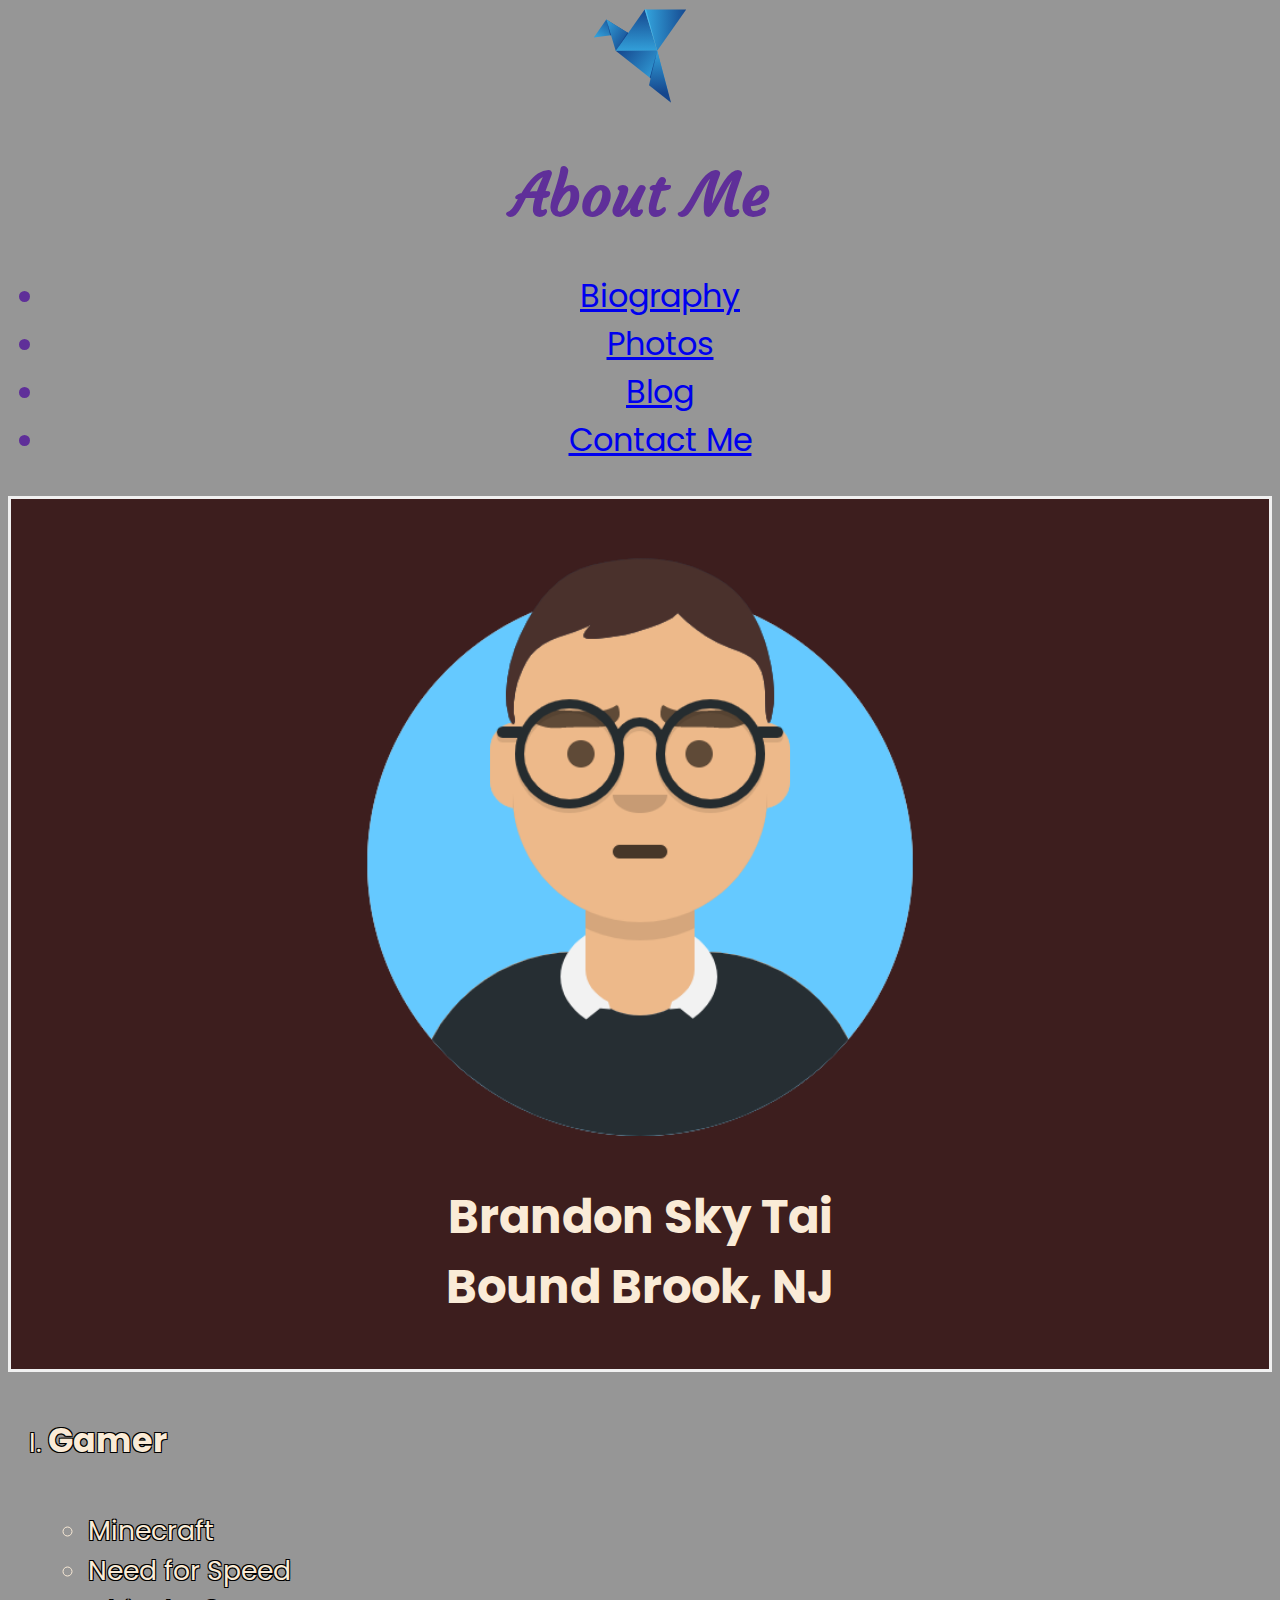
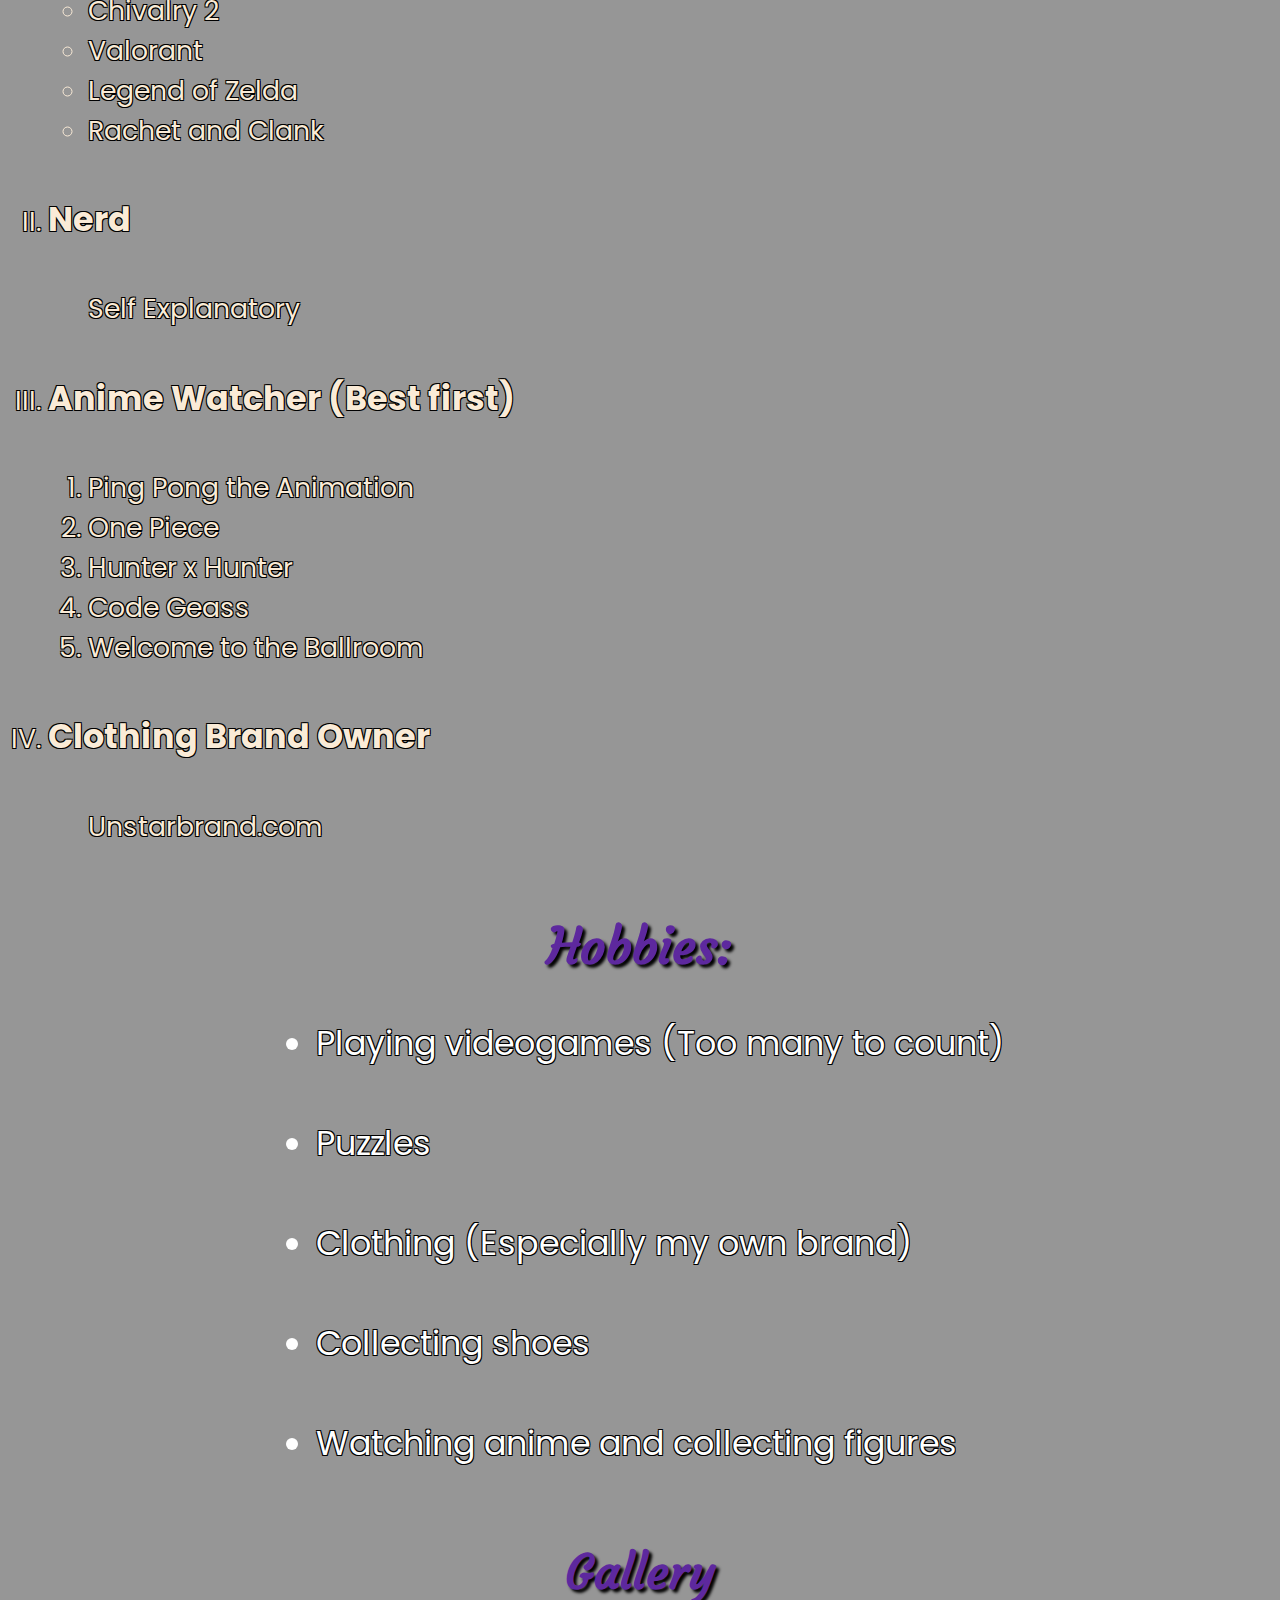
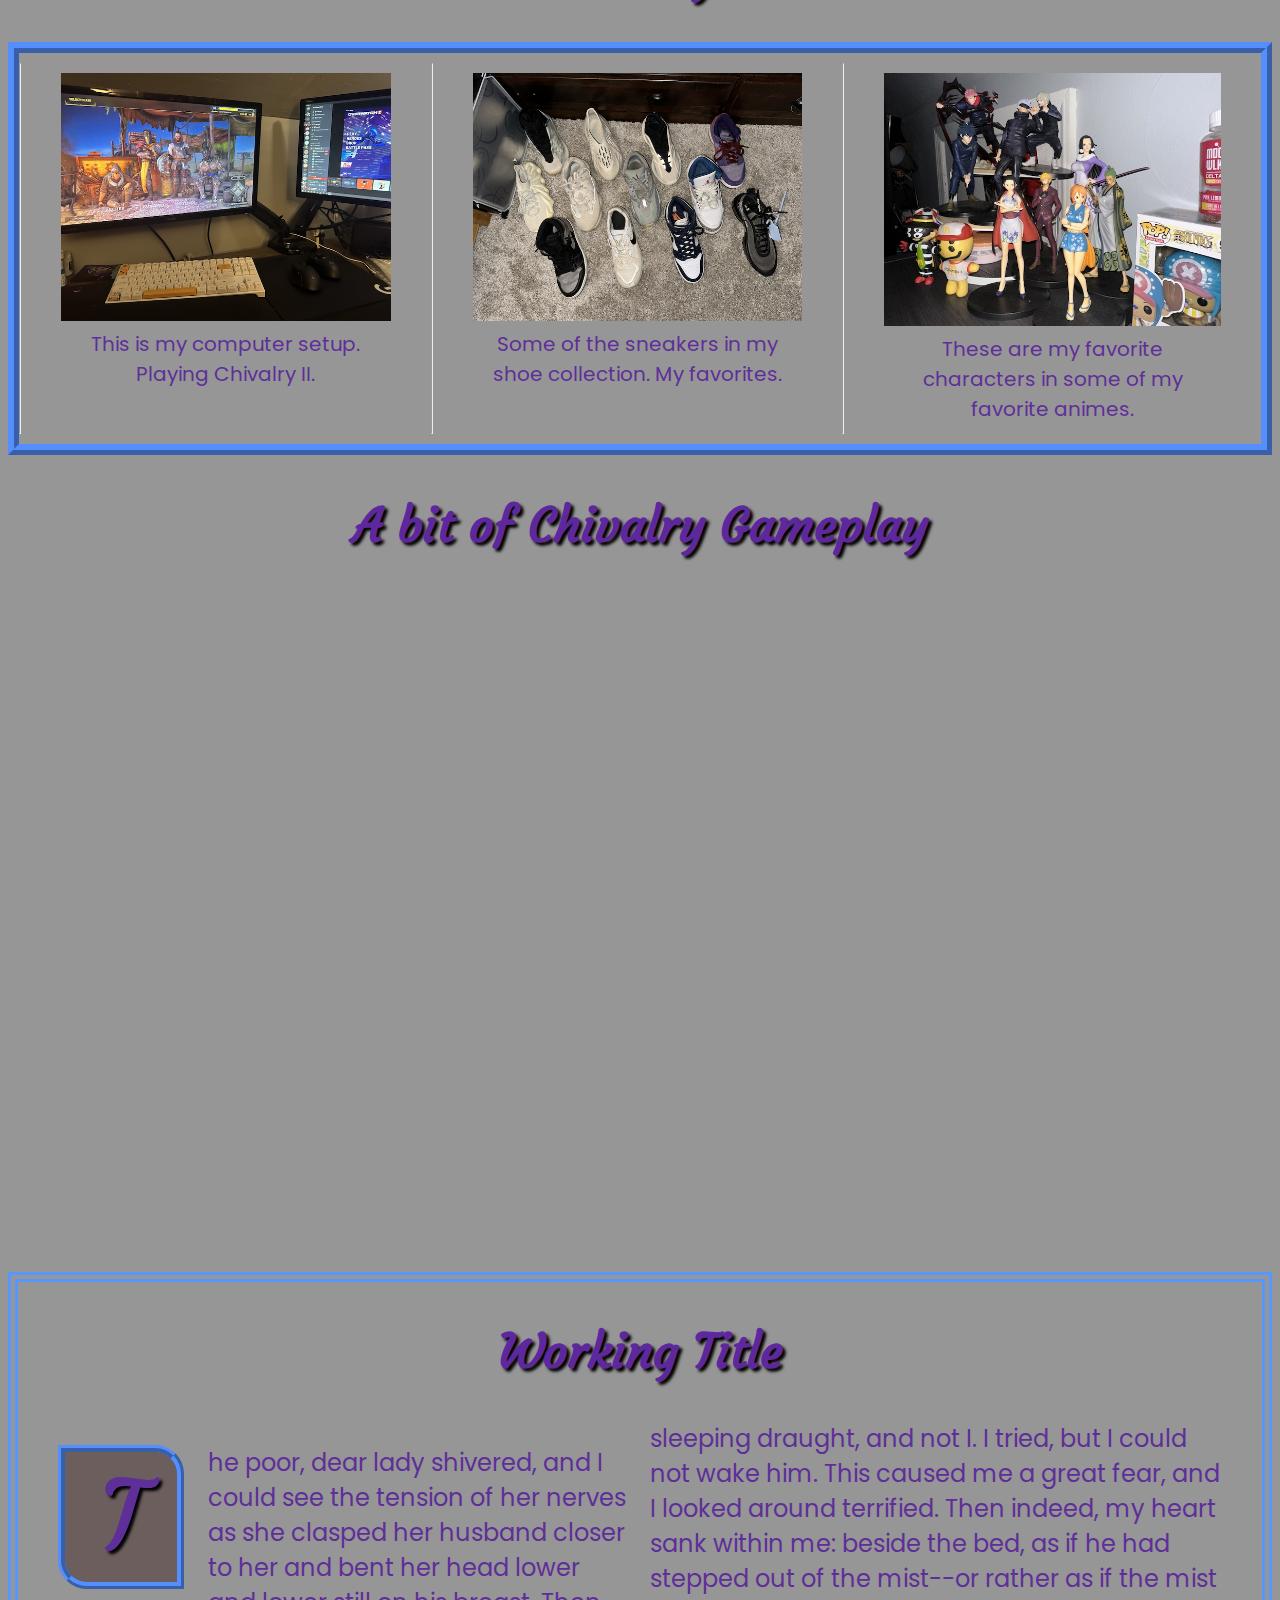
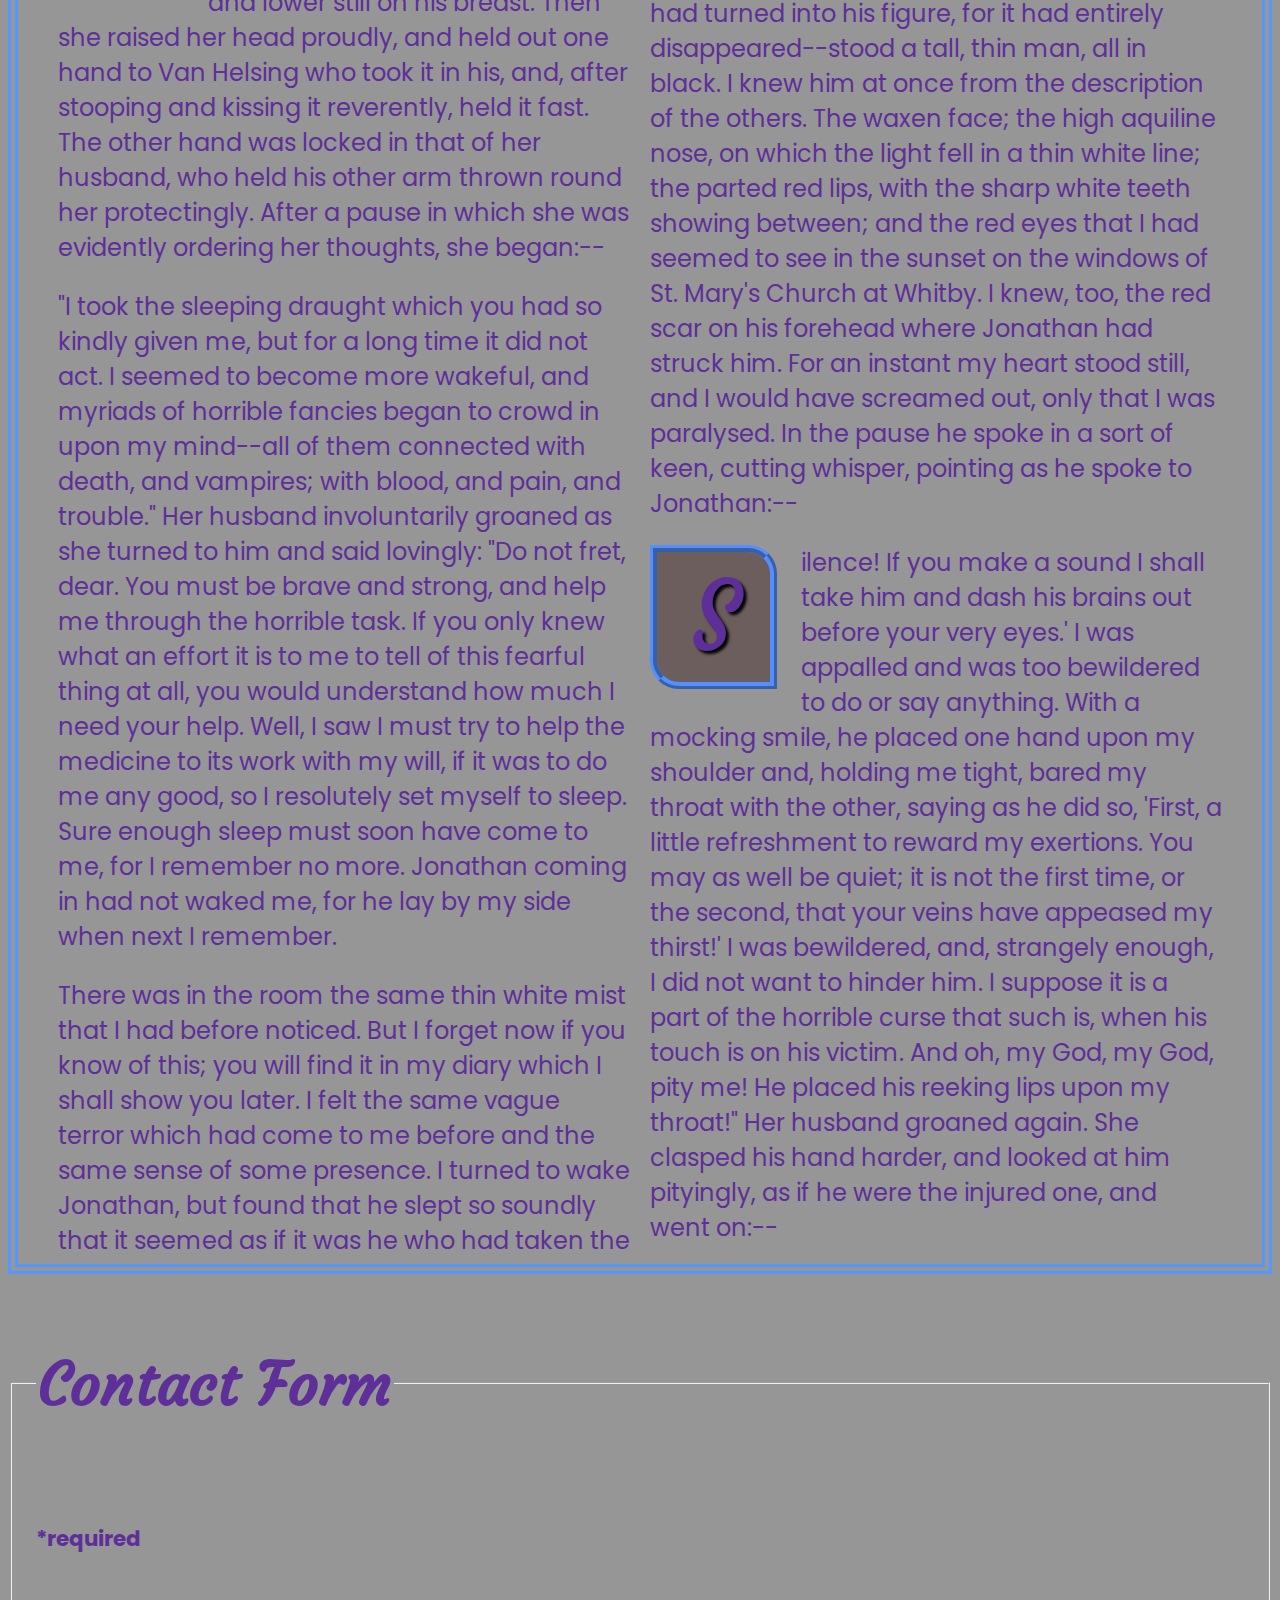
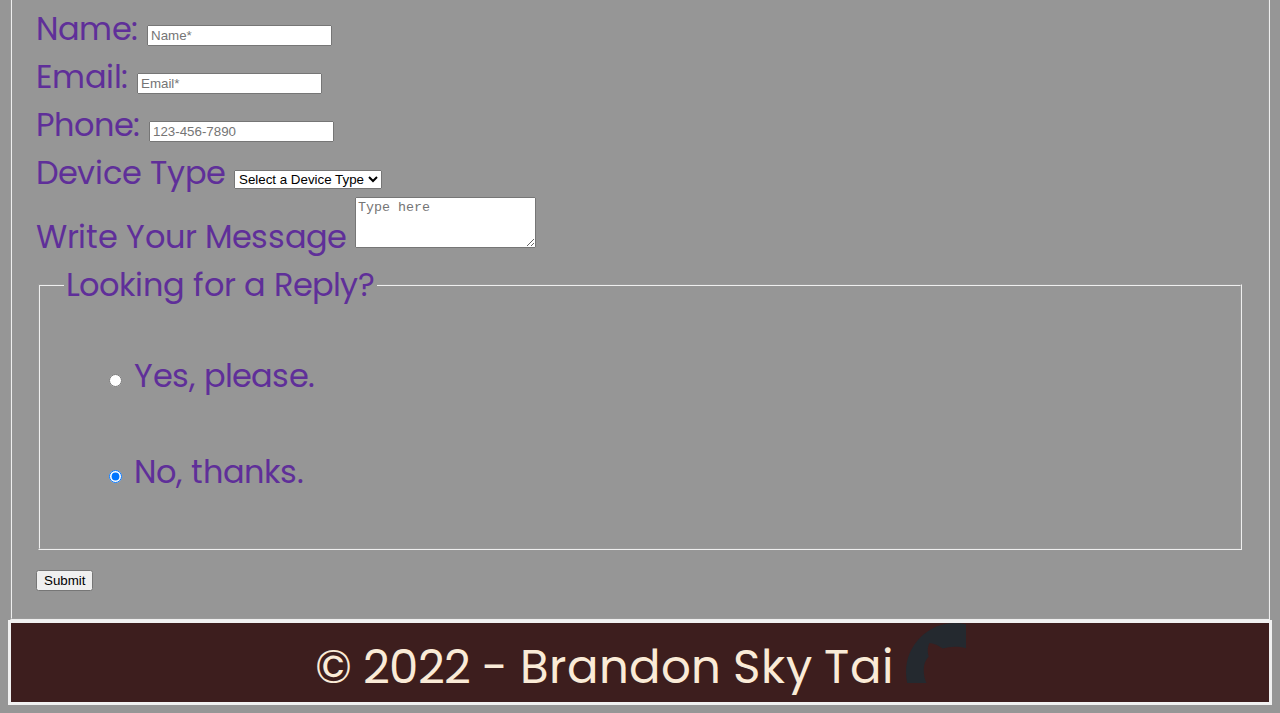
==== index.html @ 13bf4994 "Added Nav Bar" ====
<!DOCTYPE html>
<html lang="en">

<head>
    <meta charset="UTF-8">
    <meta http-equiv="X-UA-Compatible" content="IE=edge">
    <meta name="viewport" content="width=device-width, initial-scale=1.0">
    <title>About Me: Brandon Sky Tai</title>

    <link href="https://fonts.googleapis.com/css2?family=Courgette&family=Poppins&display=swap" rel="stylesheet">

    <link rel="stylesheet" href="css/style.css">
</head>

<body>

    <header>
<!-- 
        <img src="img/BoB.svg" alt="Blue origami bird">

        <h1>About Me</h1>
-->
        <nav class="navbar">
            
            <div class="logo">
                <img src="img/BoB.svg" alt="Blue origami bird">
                <h1>About Me</h1>
            </div>

            <div class="navbar-links">
                <ul>
                    <li><a href="#bio">Biography</a></li>
                    <li><a href="#gallery">Photos</a></li>
                    <li><a href="#lit">Blog</a></li>
                    <li><a href="#contact">Contact Me</a></li>
                </ul>
            </div>
        </nav>

    </header>

    <!--The main body of the page. Holding all of the main content-->
    <main>

        <section id="hero">

            <img src="img/avataaars.png" alt="Harry Potter if he did not have the lightning scar that he 
        got from Voldemort on him as a avataaar">

            <h3>Brandon Sky Tai <br> Bound Brook, NJ </h3>

        </section>

        <section id="bio">

            <div>
                <ol type="I">
                    <li>
                        <h4>Gamer</h4>
                        <ul>
                            <li>Minecraft</li>
                            <li>Need for Speed</li>
                            <li>Chivalry 2</li>
                            <li>Valorant</li>
                            <li>Legend of Zelda</li>
                            <li>Rachet and Clank</li>
                        </ul>
                    </li>
                    <li>
                        <h4>Nerd</h4>
                        <ul>Self Explanatory</ul>
                    </li>
                    <li>
                        <h4>Anime Watcher (Best first)</h4>
                        <ol type="1">
                            <li>Ping Pong the Animation</li>
                            <li>One Piece</li>
                            <li>Hunter x Hunter</li>
                            <li>Code Geass</li>
                            <li>Welcome to the Ballroom</li>
                        </ol>
                    </li>
                    <li>
                        <h4>Clothing Brand Owner</h4>
                        <ul>Unstarbrand.com</ul>
                    </li>
            </div>

        </section>

        <section id="hobbies">

            <h2>Hobbies:</h2>

            <ul>
                <li>Playing videogames (Too many to count)</li>
                <br>
                <li>Puzzles</li>
                <br>
                <li>Clothing (Especially my own brand)</li>
                <br>
                <li>Collecting shoes</li>
                <br>
                <li>Watching anime and collecting figures</li>
            </ul>

        </section>



        <h2>Gallery</h2>


        <section id="gallery">

            <hr>

            <figure>
                <img src="img/computer-setup-640w.jpg" alt="my computer setup">
                <figcaption>This is my computer setup. Playing Chivalry II.</figcaption>
            </figure>

            <hr>

            <figure>
                <img src="img/shoes-640w.jpg" alt="a bunch of left shoes">
                <figcaption>Some of the sneakers in my shoe collection. My favorites.</figcaption>
            </figure>

            <hr>

            <figure>
                <img src="img/anime-figures-640w.jpg" alt="my figures of anime characters">
                <figcaption>These are my favorite characters in some of my favorite animes.</figcaption>

            </figure>

        </section>

        <section id="video">
            <h2>A bit of Chivalry Gameplay</h2>
            <iframe id="funnyVideo" width="854" height="480" src="https://www.youtube.com/embed/so-5kd6fDcM"
                title="YouTube video player" frameborder="0"
                allow="accelerometer; autoplay; clipboard-write; encrypted-media; gyroscope; picture-in-picture"
                allowfullscreen></iframe>

        </section>

        <article id="lit">

            <h2>Working Title</h2>

            <div id="litcenter">

                <p>The poor, dear lady shivered, and I could see the tension of her nerves as she clasped her husband
                    closer to her and bent her head lower and lower still on his breast. Then she raised her head
                    proudly, and held out one hand to Van Helsing who took it in his, and, after stooping and kissing it
                    reverently, held it fast. The other hand was locked in that of her husband, who held his other arm
                    thrown round her protectingly. After a pause in which she was evidently ordering her thoughts, she
                    began:--</p>

                <p>"I took the sleeping draught which you had so kindly given me, but for a long time it did not act. I
                    seemed to become more wakeful, and myriads of horrible fancies began to crowd in upon my mind--all
                    of them connected with death, and vampires; with blood, and pain, and trouble." Her husband
                    involuntarily groaned as she turned to him and said lovingly: "Do not fret, dear. You must be brave
                    and strong, and help me through the horrible task. If you only knew what an effort it is to me to
                    tell of this fearful thing at all, you would understand how much I need your help. Well, I saw I
                    must try to help the medicine to its work with my will, if it was to do me any good, so I resolutely
                    set myself to sleep. Sure enough sleep must soon have come to me, for I remember no more. Jonathan
                    coming in had not waked me, for he lay by my side when next I remember.</p>

                <p>There was in the room the same thin white mist that I had before noticed. But I forget now if you
                    know of this; you will find it in my diary which I shall show you later. I felt the same vague
                    terror which had come to me before and the same sense of some presence. I turned to wake Jonathan,
                    but found that he slept so soundly that it seemed as if it was he who had taken the sleeping
                    draught, and not I. I tried, but I could not wake him. This caused me a great fear, and I looked
                    around terrified. Then indeed, my heart sank within me: beside the bed, as if he had stepped out of
                    the mist--or rather as if the mist had turned into his figure, for it had entirely
                    disappeared--stood a tall, thin man, all in black. I knew him at once from the description of the
                    others. The waxen face; the high aquiline nose, on which the light fell in a thin white line; the
                    parted red lips, with the sharp white teeth showing between; and the red eyes that I had seemed to
                    see in the sunset on the windows of St. Mary's Church at Whitby. I knew, too, the red scar on his
                    forehead where Jonathan had struck him. For an instant my heart stood still, and I would have
                    screamed out, only that I was paralysed. In the pause he spoke in a sort of keen, cutting whisper,
                    pointing as he spoke to Jonathan:--</p>

                <p>Silence! If you make a sound I shall take him and dash his brains out before your very eyes.' I was
                    appalled and was too bewildered to do or say anything. With a mocking smile, he placed one hand upon
                    my shoulder and, holding me tight, bared my throat with the other, saying as he did so, 'First, a
                    little refreshment to reward my exertions. You may as well be quiet; it is not the first time, or
                    the second, that your veins have appeased my thirst!' I was bewildered, and, strangely enough, I did
                    not want to hinder him. I suppose it is a part of the horrible curse that such is, when his touch is
                    on his victim. And oh, my God, my God, pity me! He placed his reeking lips upon my throat!" Her
                    husband groaned again. She clasped his hand harder, and looked at him pityingly, as if he were the
                    injured one, and went on:--</p>

            </div>

        </article>

        <section id="contact">
<!--
            <h2>Contact Me</h2>
-->
            <form id="contact-form" name="contactForm" method="post" data-netlify="true">

                <fieldset>
                    <legend>
                        <h1>Contact Form</h1>
                    </legend>
                    <div id="formElements">

                        <h6>*required</h6>
                        <!--Name-->
                        <label for="name">Name:</label>
                        <input type="text" id="name" name="name" placeholder="Name*" required>
                        <br>

                        <!--Email-->
                        <label for="email">Email:</label>
                        <input type="email" id="email" name="email" placeholder="Email*" required>
                        <br>

                        <!--Phone-->
                        <label for="Phone">Phone:</label>
                        <input type="tel" id="phone" name="phone" placeholder="123-456-7890">
                        <br>

                        <!--phone type-->
                        <label for="device">Device Type</label>
                        <select id="devicetype" name="devicetype">
                            <option value="">Select a Device Type</option>
                            <option value="">Mobile</option>
                            <option value="">Tablet</option>
                            <option value="">Laptop</option>
                            <option value="">Desktop</option>
                        </select>
                        <br>

                        <!--Message-->
                        <label for="message">Write Your Message</label>
                        <textarea id="message" name="message" placeholder="Type here" rows="3"></textarea>

                        <!--Reply-->
                        <fieldset>
                            <legend>Looking for a Reply?</legend>

                            <ul>

                                <input type="radio" id="message-yes" name="reply" value="Yes Reply.">
                                <label for="message-yes">Yes, please.</label>
                                <br>
                                <br>
                                <input type="radio" id="message-no" name="reply" value="No Reply." checked="true">
                                <label for="message-no">No, thanks.</label>

                            </ul>

                        </fieldset>
                        <!--Submit-->
                        <button type="submit">Submit</button>

                    </div>

                </fieldset>

            </form>


        </section>

    </main>

    <footer>

        &copy; 2022 - Brandon Sky Tai
        <a href="https://github.com/RVCC-IDMX/about-me-belaltamraz">
            <svg width="60" height="60" xmlns="http://www.w3.org/2000/svg">
                <path fill-rule="evenodd" clip-rule="evenodd"
                    d="M48.854 0C21.839 0 0 22 0 49.217c0 21.756 13.993 40.172 33.405 46.69 2.427.49 3.316-1.059 3.316-2.362 0-1.141-.08-5.052-.08-9.127-13.59 2.934-16.42-5.867-16.42-5.867-2.184-5.704-5.42-7.17-5.42-7.17-4.448-3.015.324-3.015.324-3.015 4.934.326 7.523 5.052 7.523 5.052 4.367 7.496 11.404 5.378 14.235 4.074.404-3.178 1.699-5.378 3.074-6.6-10.839-1.141-22.243-5.378-22.243-24.283 0-5.378 1.94-9.778 5.014-13.2-.485-1.222-2.184-6.275.486-13.038 0 0 4.125-1.304 13.426 5.052a46.97 46.97 0 0 1 12.214-1.63c4.125 0 8.33.571 12.213 1.63 9.302-6.356 13.427-5.052 13.427-5.052 2.67 6.763.97 11.816.485 13.038 3.155 3.422 5.015 7.822 5.015 13.2 0 18.905-11.404 23.06-22.324 24.283 1.78 1.548 3.316 4.481 3.316 9.126 0 6.6-.08 11.897-.08 13.526 0 1.304.89 2.853 3.316 2.364 19.412-6.52 33.405-24.935 33.405-46.691C97.707 22 75.788 0 48.854 0z"
                    fill="#24292f"/>
            </svg>

    </footer>

</body>

</html>
---- css/style.css ----
/* Text Styles */

body {
    font-family: 'Poppins';
    background-color: #969696;
    color: #5f2f99;
    font-size: 24pt;
}

hr {
    color: rgb(84, 143, 253);
}

p {
    font-family: 'Poppins';
}

h1 {
    font-family: 'Courgette';
    font-size: 45pt;
}

h3 {
    font-size: 34pt;
}

h2 {
    color: #5d289e;
    font-family: 'Courgette';
    text-align: center;
    text-shadow: 3px 3px 3px #000;
}

header {
    text-align: center;
}

/* Hero Section */




#hero img {
    width: 450px;
}

/* Bio Section */


#bio {
    color: antiquewhite;
    text-shadow:
        -1px -1px 0 #000,
        1px -1px 0 #000,
        -1px 1px 0 #000,
        1px 1px 0 #000;
}

/* Hobbies Section */


#hobbies {
    color: rgb(255, 255, 255);
    display: table;
    margin: 0 auto;
    text-align: left;
    margin-bottom: 20px;
    text-shadow:
        -1px -1px 0 #000,
        1px -1px 0 #000,
        -1px 1px 0 #000,
        1px 1px 0 #000;
}

/* Photos Section */

#gallery {
    display: grid;
    grid-template-columns: 1fr 1fr 1fr;
    border: 3mm ridge rgb(84, 143, 253);
    text-align: center;
}

#gallery img {
    max-width: 100%;
}

#gallery figure {
    text-align: center;
}

/* lit */


#lit {
    border: 10px double rgb(84, 152, 255);
    margin-bottom: 2rem;
}

#lit div {
    font-family: 'Poppins';
    font-size: 32pt;
    margin-left: auto;
    margin-right: auto;

}

/* Drop Caps */

#lit div p:nth-child(3n+1):first-letter {
    font-family: 'Courgette';
    background-image: linear-gradient(rgb(109, 94, 94));
    float: left;
    font-size: 4em;
    padding: .35em;
    margin-right: .25em;
    line-height: .65em;
    border: 2mm ridge rgb(84, 143, 253);
    text-shadow: 3px 3px 3px #000;
    border-top-right-radius: .3em;
    border-bottom-left-radius: .3em;

}

#video {
    text-align: center;
    margin-bottom: 2em;
}



/* Media States */

@media screen and (min-width: 279px) {

    #hero,
    footer {
        background-color: #3d1e1e;
        color: antiquewhite;
        border: 3px solid #f1f1f1;
        text-align: center;

    }

    #hero h3,
    footer {
        font-size: 15pt;

    }

    #bio div {
        font-size: 10pt;
    }

    #bio h4 {
        font-size: 15pt;
    }

    #hobbies {
        font-size: 15pt;
    }

    #video {
        text-align: center;
        margin-bottom: 2em;
    }

    #hero img {
        display: block;
        margin-left: auto;
        margin-right: auto;
        width: 200px;
    }

    #lit div {
        font-size: 15pt;
        margin-left: 2em;
        margin-right: 2em;
        max-width: 100%;
        columns: 25rem;
    }

    figcaption {
        font-size: 12pt;
    }

    #funnyVideo {
        width: 350px;
        height: 250px;
    }

    #litcenter p {
        font-size: 15pt;
    }


}

@media screen and (min-width: 410px) {

    #hero,
    footer {
        background-color: #3d1e1e;
        color: antiquewhite;
        border: 3px solid #f1f1f1;
        text-align: center;
    }

    #hero h3,
    footer {
        font-size: 15pt;
    }

    #video {
        text-align: center;
        margin-bottom: 2em;
    }

    #hero img {
        display: block;
        margin-left: auto;
        margin-right: auto;
        width: 350px;

    }

    #bio div {
        font-size: 15pt;
    }

    #bio h4 {
        font-size: 20pt;
    }

    #hobbies {
        font-size: 18pt;
    }

    #lit div {
        font-size: 15pt;
        margin-left: 2em;
        margin-right: 2em;
        max-width: 100%;
        columns: 25rem;
    }

    figcaption {
        font-size: 15pt;
    }

    #funnyVideo {
        width: 427px;
        height: 240px;
    }

    #litcenter p {
        font-size: 15pt;
    }


}

@media screen and (min-width: 750px) {

    #hero,
    footer {
        background-color: #3d1e1e;
        color: antiquewhite;
        border: 3px solid #f1f1f1;
        text-align: center;
    }

    #hero h3,
    footer {
        font-size: 35pt;
    }

    #video {
        text-align: center;
        margin-bottom: 2em;
    }

    #hero img {
        display: block;
        margin-left: auto;
        margin-right: auto;
        width: 600px;
    }

    #bio div {
        font-size: 20pt;
    }

    #bio h4 {
        font-size: 25pt;
    }

    #hobbies {
        font-size: 25pt;
    }

    #lit div {
        font-size: 15pt;
        margin-left: 2em;
        margin-right: 2em;
        max-width: 100%;
        columns: 25rem;
    }

    figcaption {
        font-size: 15pt;
    }

    #funnyVideo {
        width: 600px;
        height: 400px;
    }

    #litcenter p {
        font-size: 15pt;
    }

}

@media screen and (min-width: 850px) {



    #gallery {
        display: flex;
        font-size: 15pt;
    }

    #gallery img {
        margin: auto;
        align-items: center;
    }

    #litcenter p {
        font-size: 18pt;
    }

    #funnyVideo {
        width: 854px;
        height: 600px;
    }

    /*  
    figure { 
        display: grid;
        grid-row: auto;
        grid-template-columns: 2fr 1fr;

    }

    figcaption {
        display: flex;
        justify-content: center;
        align-items: center;
        margin: 0 auto;
    }
    */
}
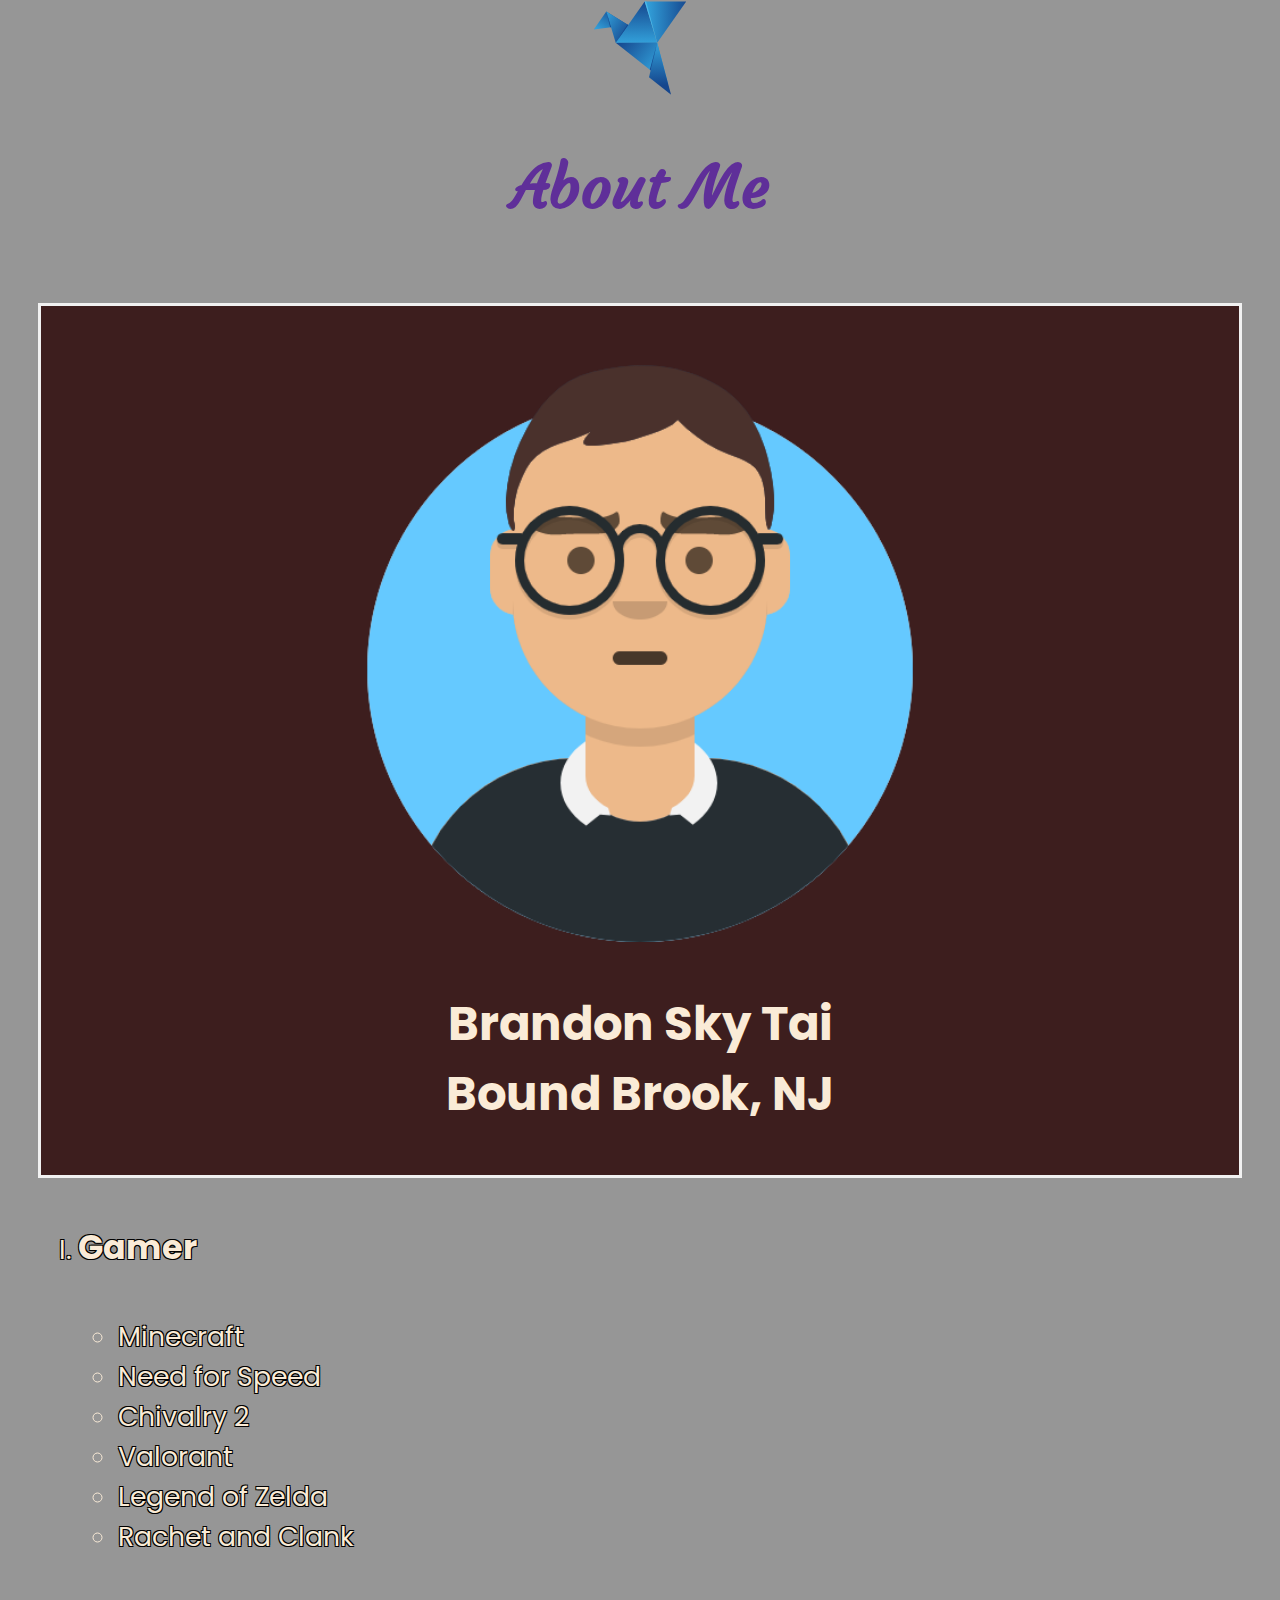
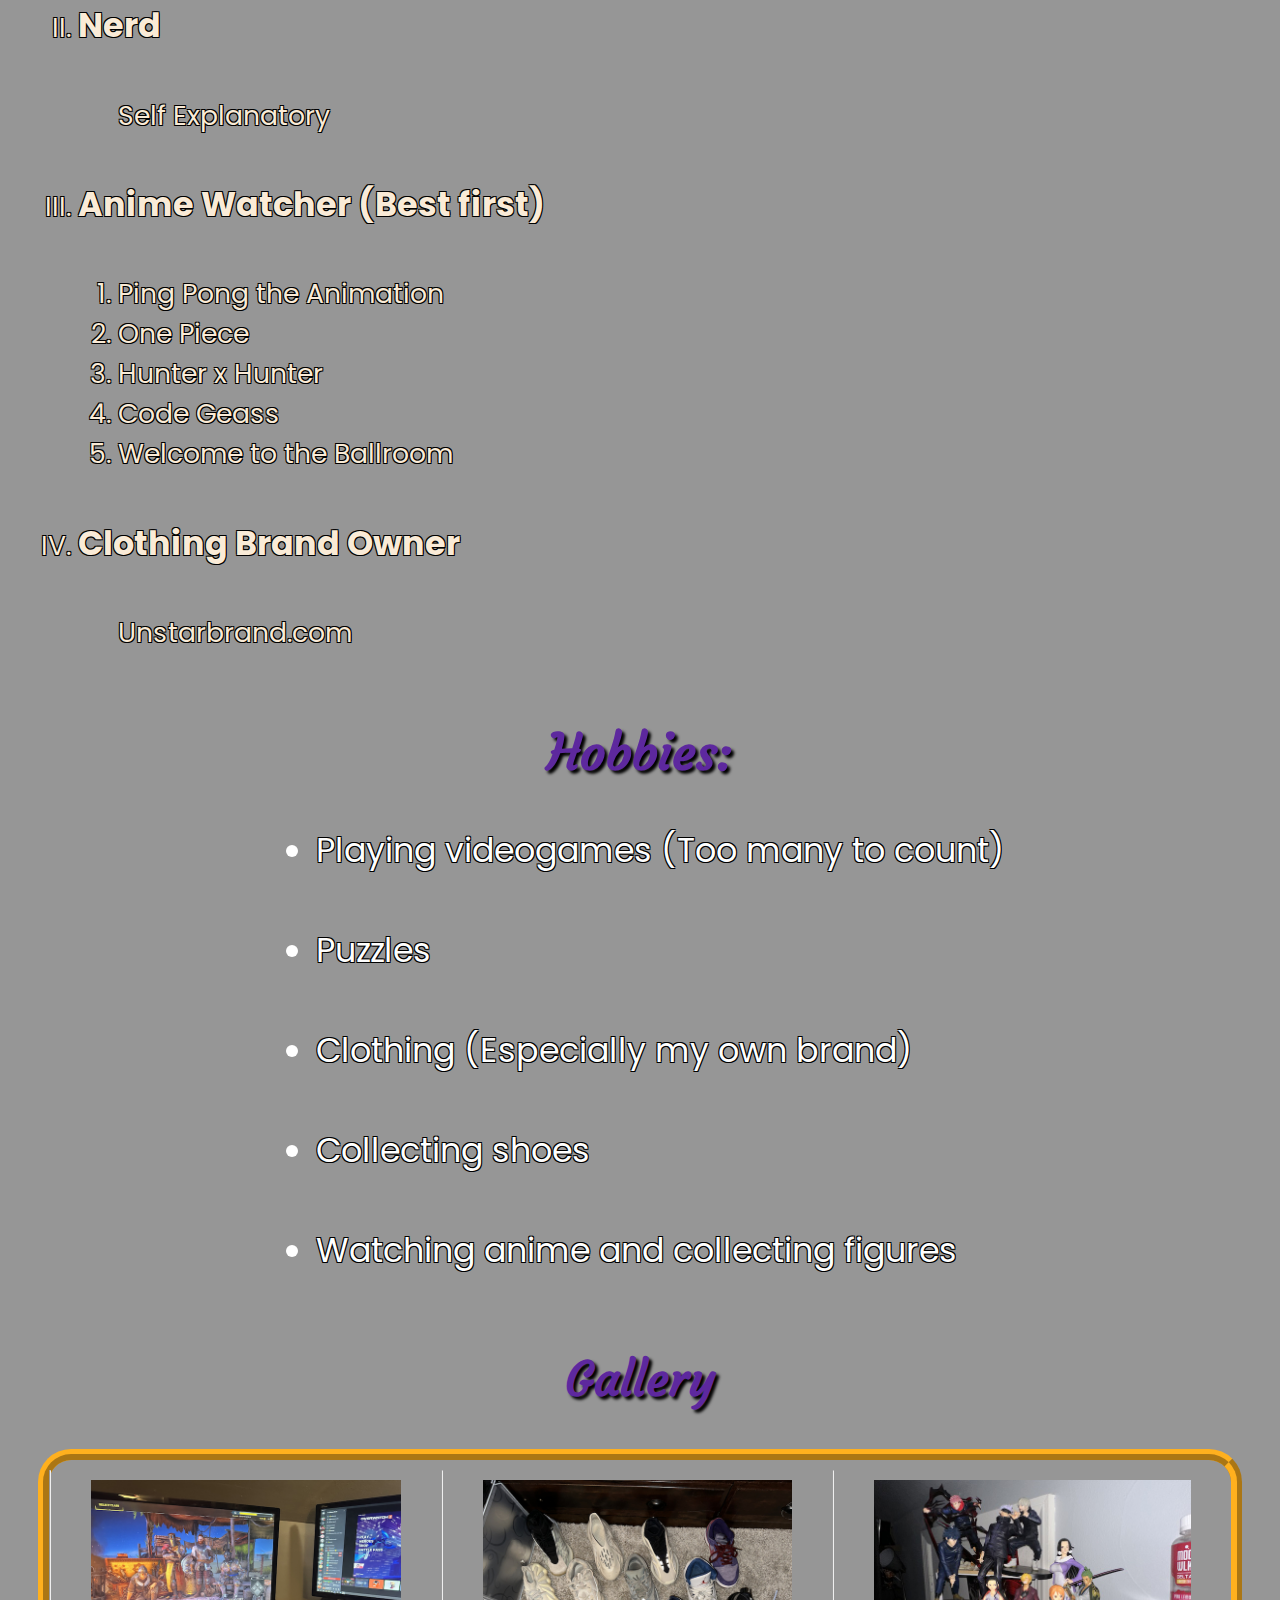
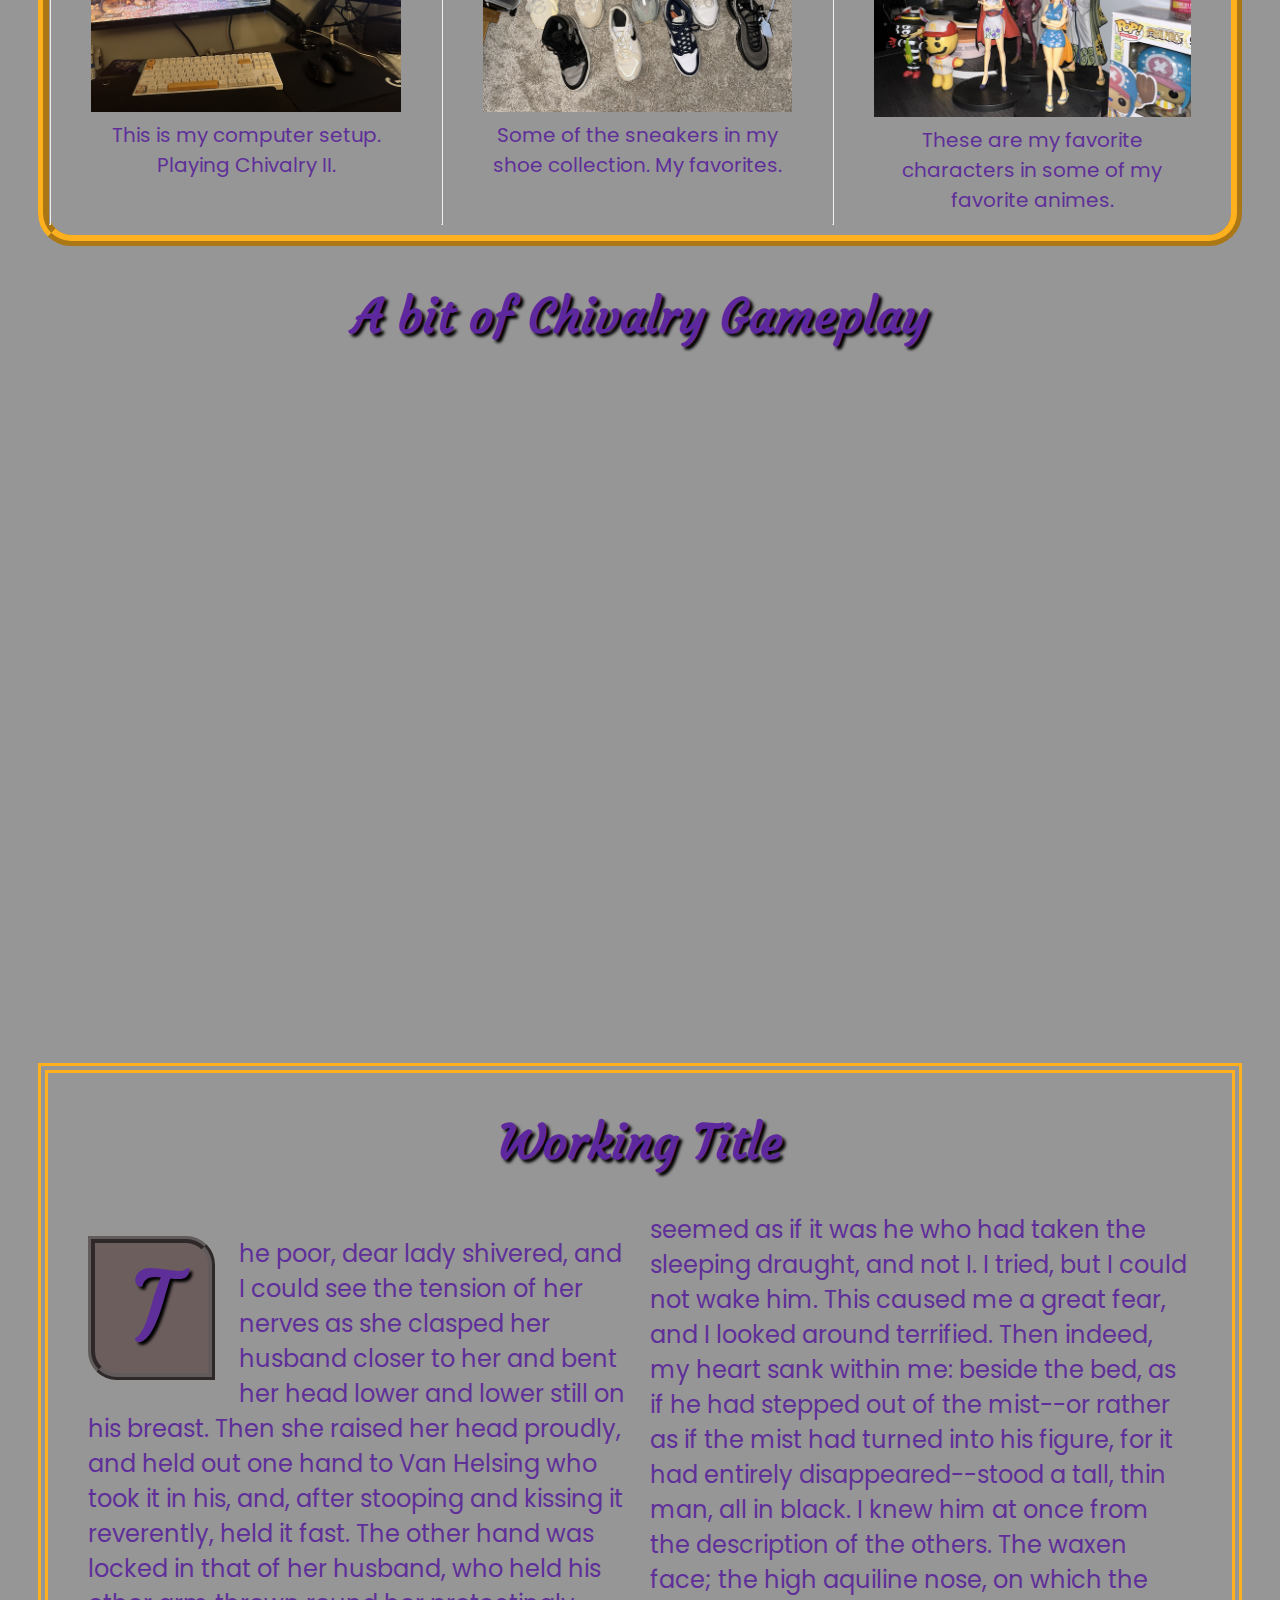
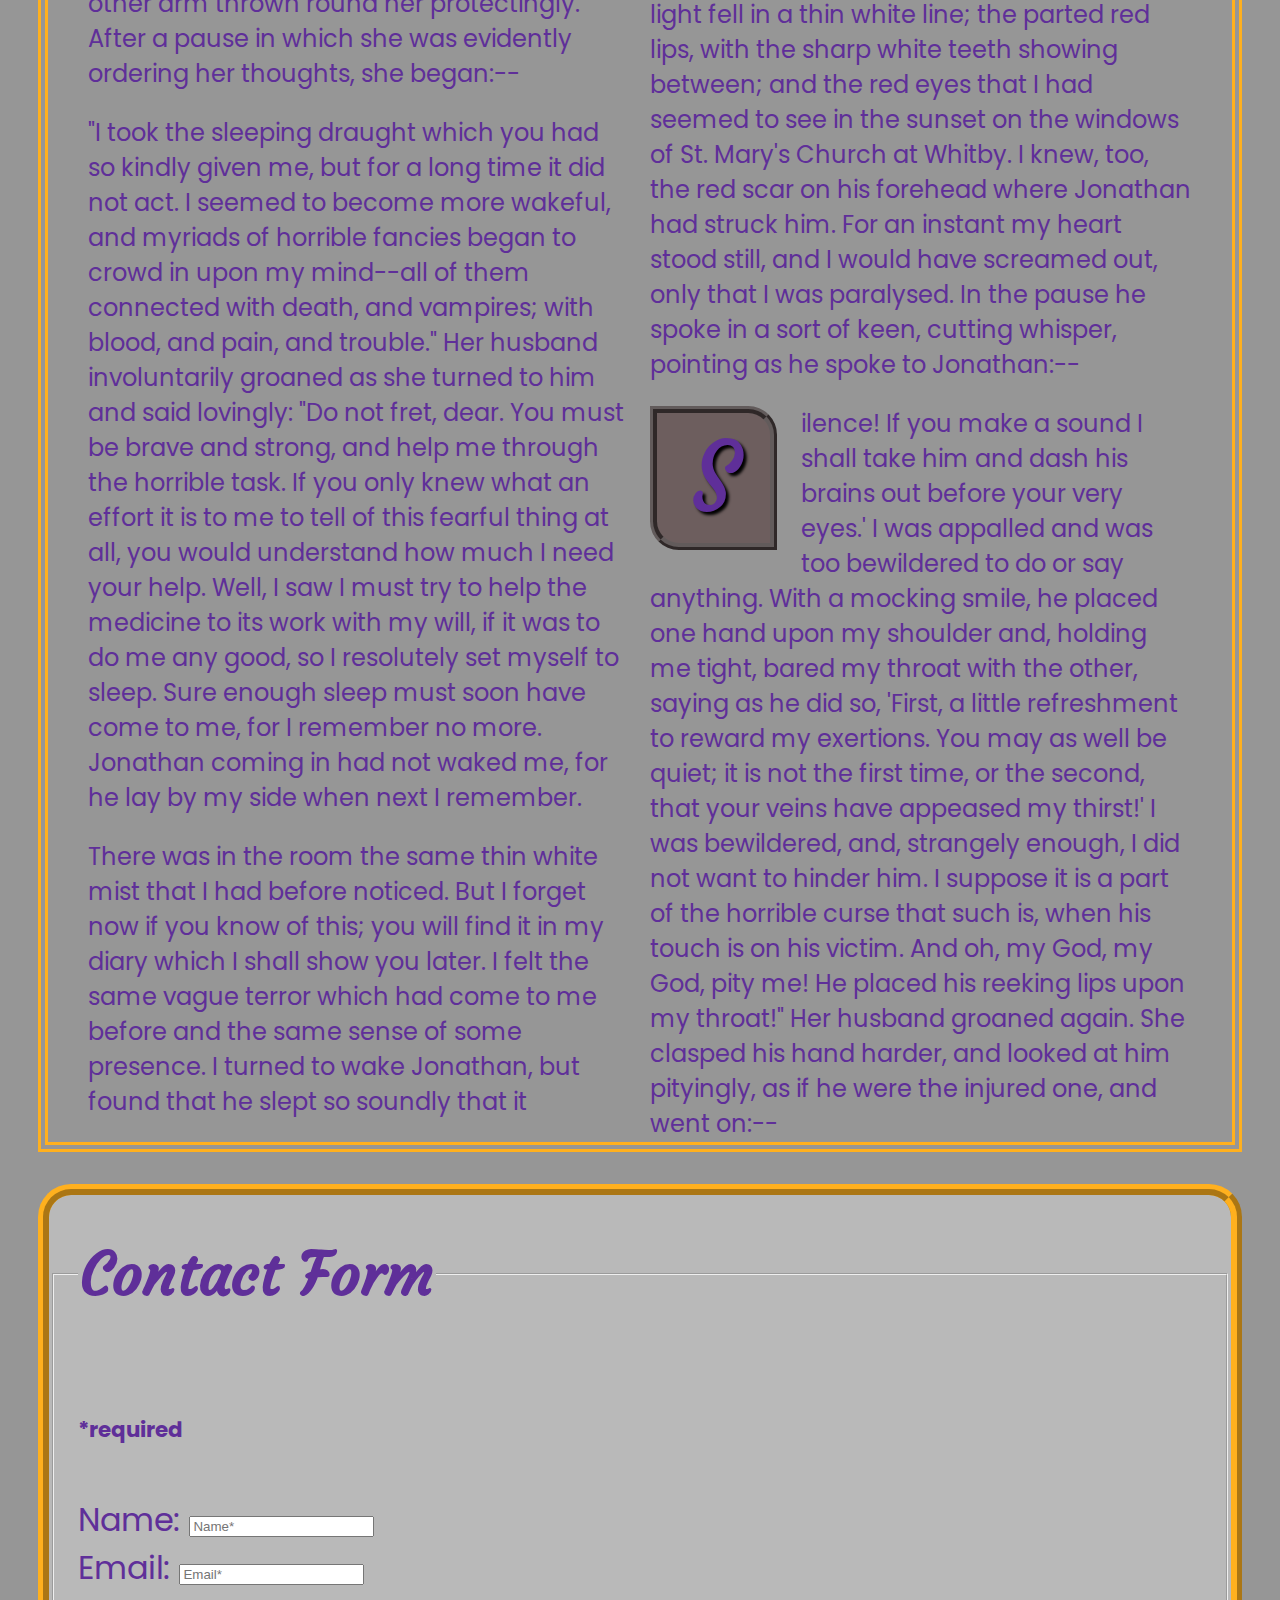
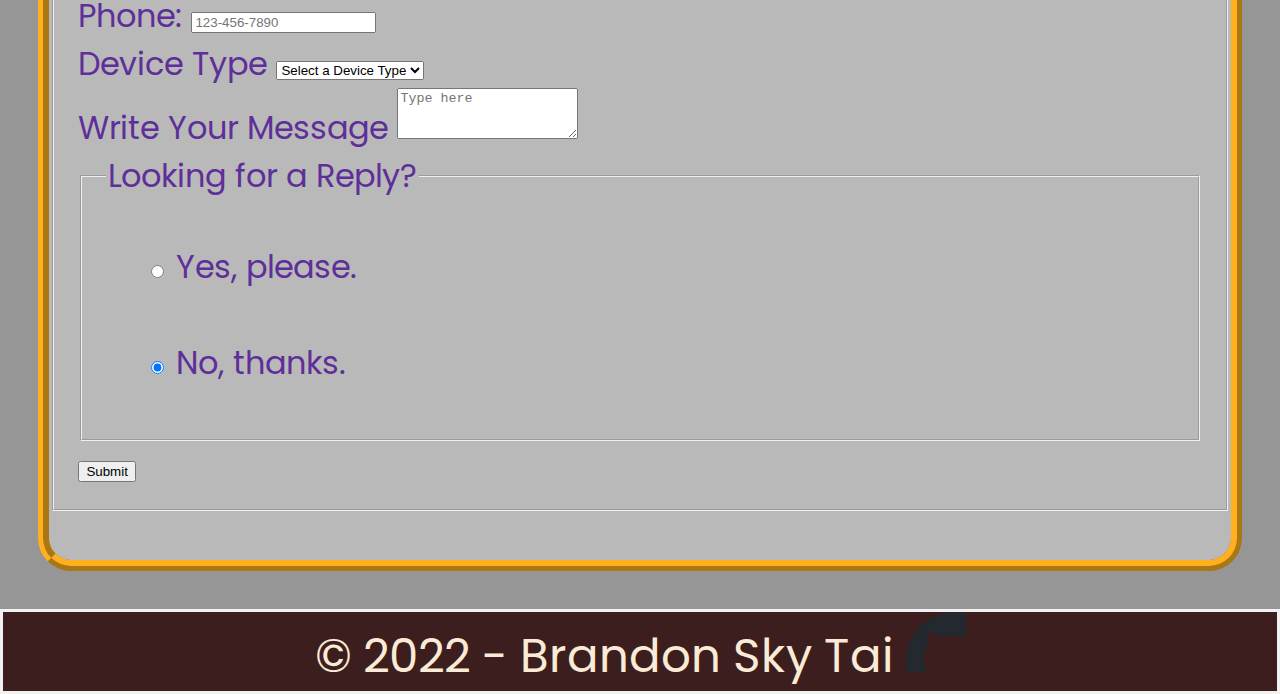
==== commit 3d0adceb: "Added Contact Me" ====
--- a/index.html
+++ b/index.html
@@ -10,16 +10,17 @@
     <link href="https://fonts.googleapis.com/css2?family=Courgette&family=Poppins&display=swap" rel="stylesheet">
 
     <link rel="stylesheet" href="css/style.css">
+    <link rel="stylesheet" href="css/nav.css">
 </head>
 
 <body>
 
     <header>
+
+        <img src="img/BoB.svg" alt="Blue origami bird">
+
+        <h1>About Me</h1>
 <!-- 
-        <img src="img/BoB.svg" alt="Blue origami bird">
-
-        <h1>About Me</h1>
--->
         <nav class="navbar">
             
             <div class="logo">
@@ -36,7 +37,7 @@
                 </ul>
             </div>
         </nav>
-
+    -->
     </header>
 
     <!--The main body of the page. Holding all of the main content-->
@@ -259,13 +260,13 @@
                         </fieldset>
                         <!--Submit-->
                         <button type="submit">Submit</button>
-
+                        <br>
                     </div>
 
                 </fieldset>
 
             </form>
-
+            <br>
 
         </section>
 
--- a/css/style.css
+++ b/css/style.css
@@ -77,7 +77,8 @@
 #gallery {
     display: grid;
     grid-template-columns: 1fr 1fr 1fr;
-    border: 3mm ridge rgb(84, 143, 253);
+    border: 3mm ridge rgb(255, 176, 30);
+    border-radius: 33px;
     text-align: center;
 }
 
@@ -93,7 +94,7 @@
 
 
 #lit {
-    border: 10px double rgb(84, 152, 255);
+    border: 10px double rgb(255, 176, 30);
     margin-bottom: 2rem;
 }
 
@@ -115,7 +116,7 @@
     padding: .35em;
     margin-right: .25em;
     line-height: .65em;
-    border: 2mm ridge rgb(84, 143, 253);
+    border: 2mm ridge rgba(90, 90, 90, 0.589);
     text-shadow: 3px 3px 3px #000;
     border-top-right-radius: .3em;
     border-bottom-left-radius: .3em;
@@ -125,6 +126,13 @@
 #video {
     text-align: center;
     margin-bottom: 2em;
+}
+
+#contact {
+    border: 3mm ridge rgb(255, 176, 30);
+    border-radius: 33px;
+    background-color: rgb(185, 185, 185);
+    padding: 1px;
 }
 
 
--- a/css/nav.css
+++ b/css/nav.css
@@ -0,0 +1,75 @@
+/* make scrolling smooth */
+html{
+    scroll-behavior: smooth;
+}
+
+/* get rid of padding & sizing on body so header is at top */
+body {
+    box-sizing: border-box;
+    padding: 0;
+    margin: 0;
+}
+
+/* add some padding back to rest of page */
+main {
+    padding: 3vw;
+}
+
+/* navbar */
+.navbar {
+    background-color: #5f2f99;
+    color: antiquewhite;
+    display: flex;
+    flex-direction: column;
+    margin-bottom: 1rem;
+}
+
+
+/* logo */
+.logo {
+    display: flex;
+    align-items: center;
+}
+
+.logo image {
+    height: 8vw;
+    width: 8vw;
+}
+
+.logo h1 {
+    font-size: 30pt;
+    text-shadow:
+        -1.5px -1.5px 0 #000,
+        1.5px -1.5px 0 #000,
+        -1.5px 1.5px 0 #000,
+        1.5px 1.5px 0 #000;
+}
+
+/* navigation list */
+.navbar-links li {
+    list-style-type: none;
+    display: block;
+    padding: .5em 0;
+}
+
+/* style all a tags in header and then on hover */
+.navbar-links a {
+    color: antiquewhite;
+    background-attachment: #000000;
+    padding: .5rem 1rem;
+    letter-spacing: 3px;
+    text-decoration: none;
+    display: inline-block;
+}
+
+.navbar-links a:hover,
+.navbar-links a:focus {
+    filter: invert(1);
+    border-radius: 15px;
+}
+
+/* 
+media query for non-mobile nav bar
+min-width set to width of nav elements 
+such that no text wraps 
+*/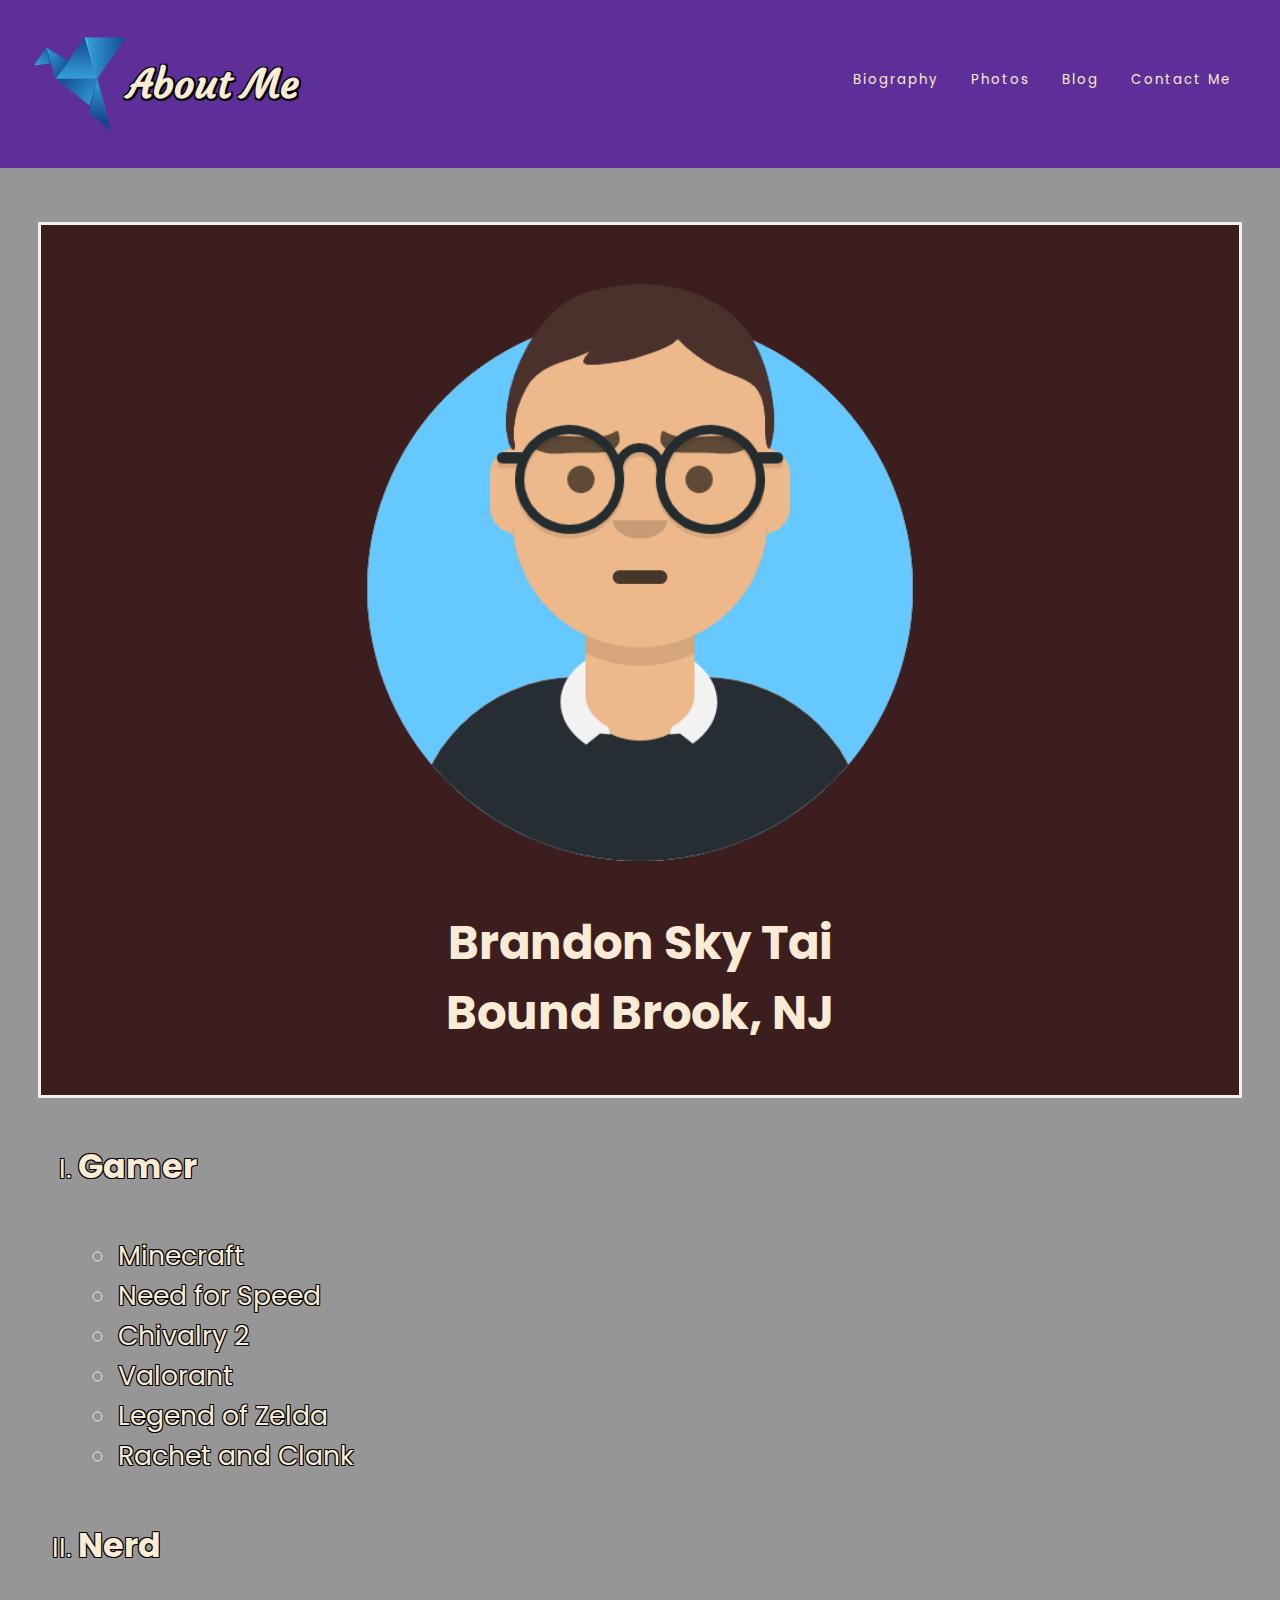
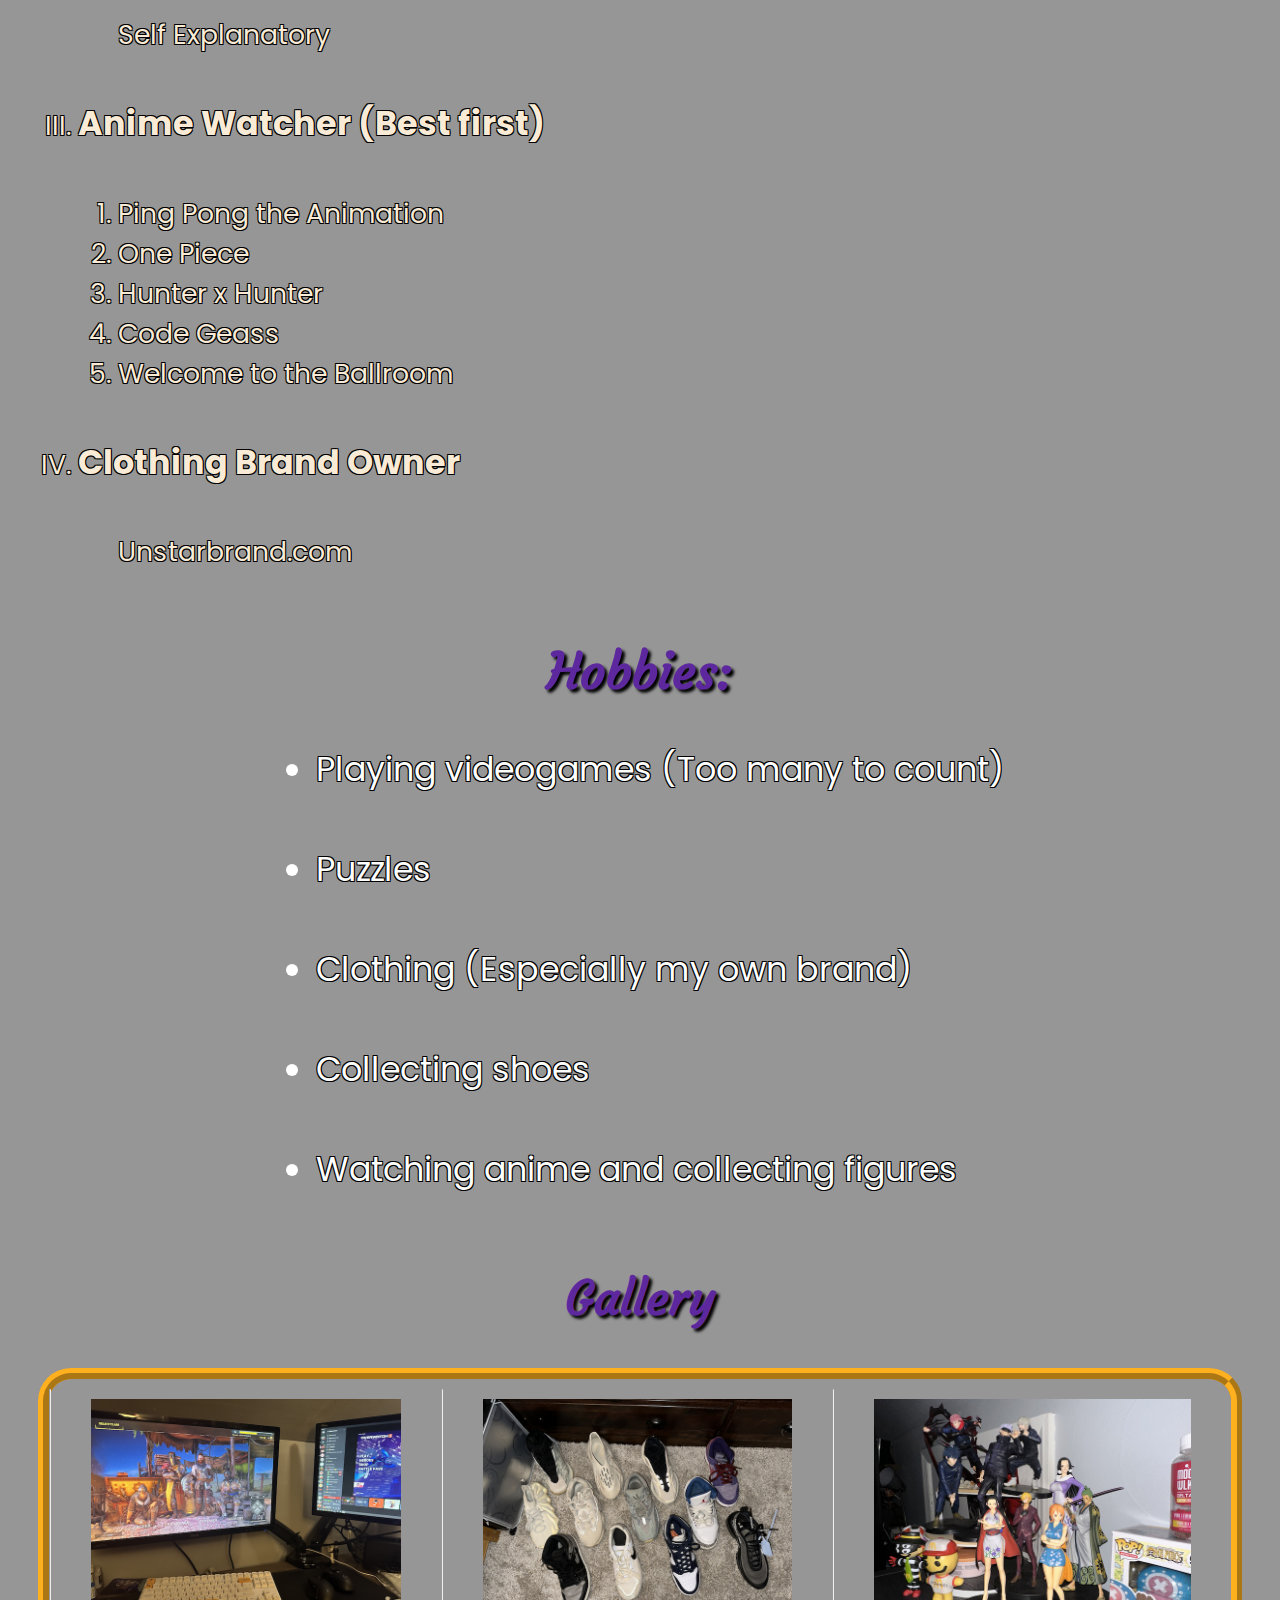
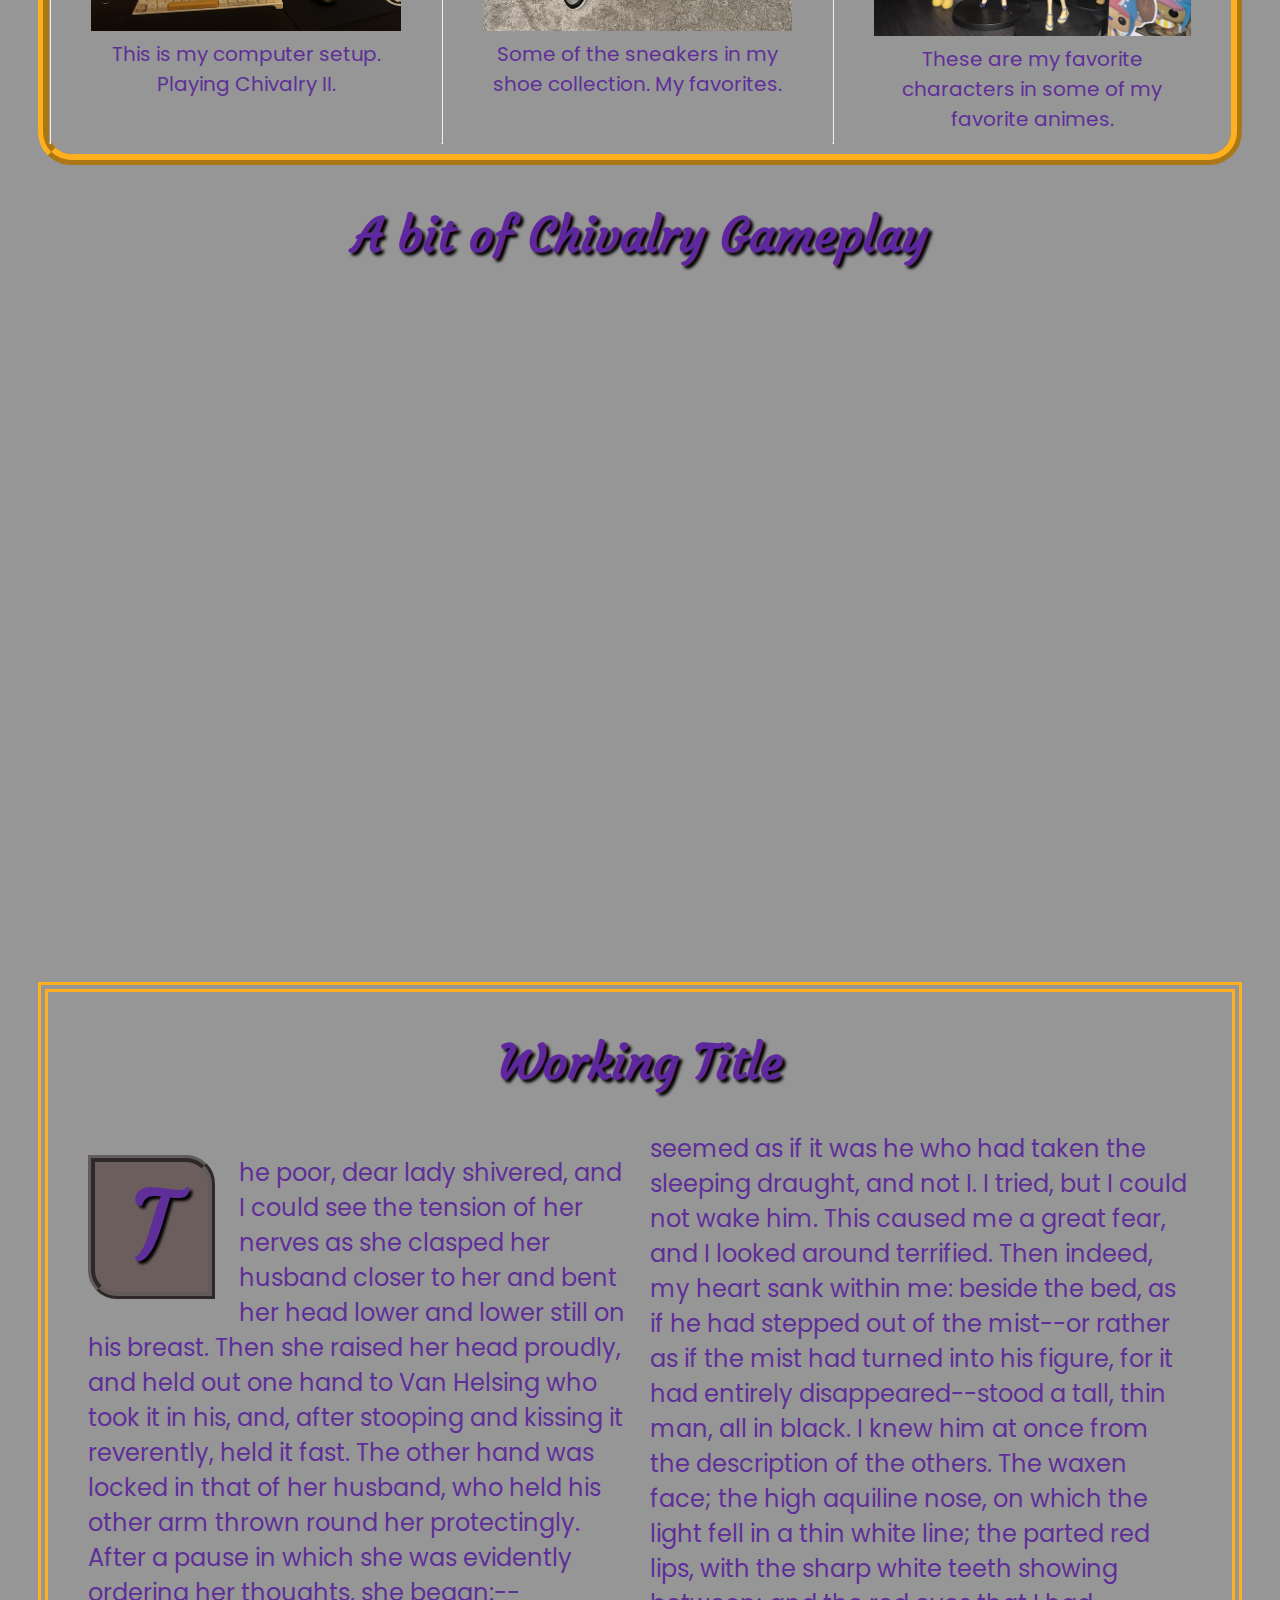
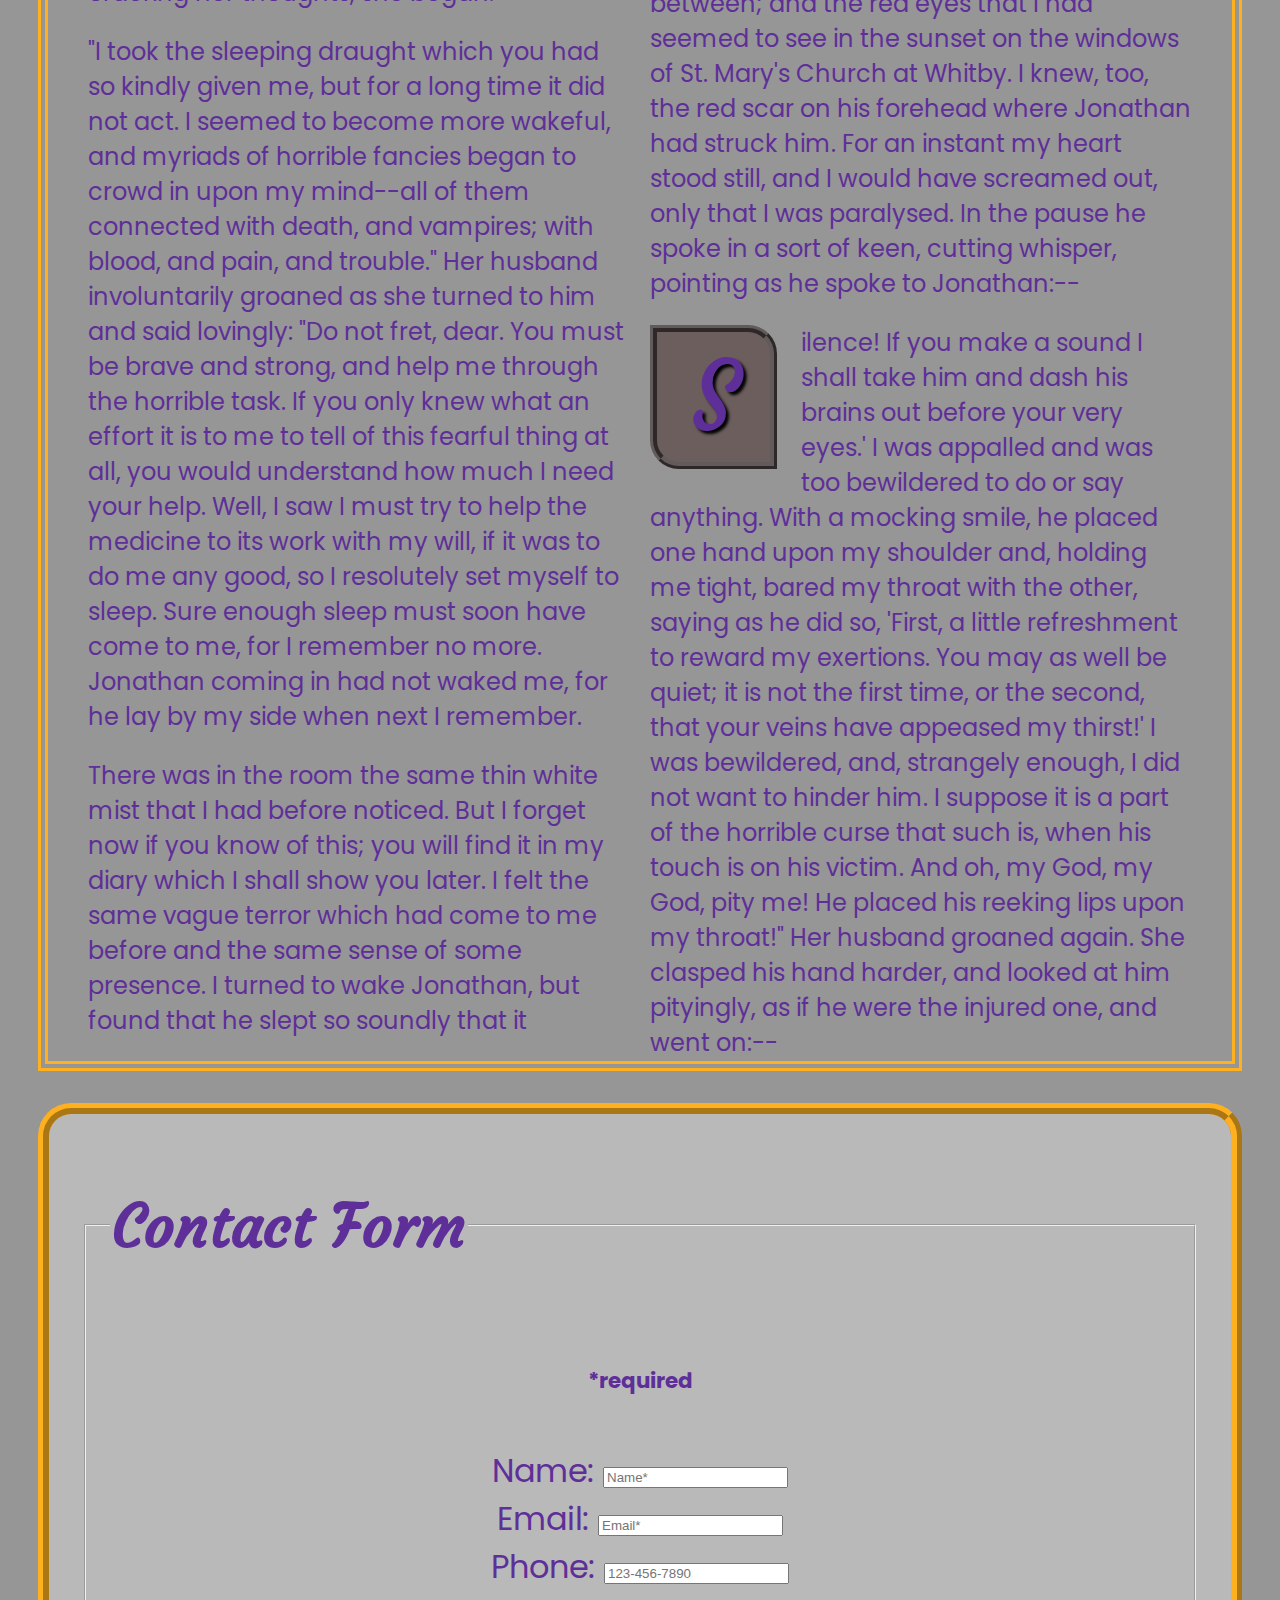
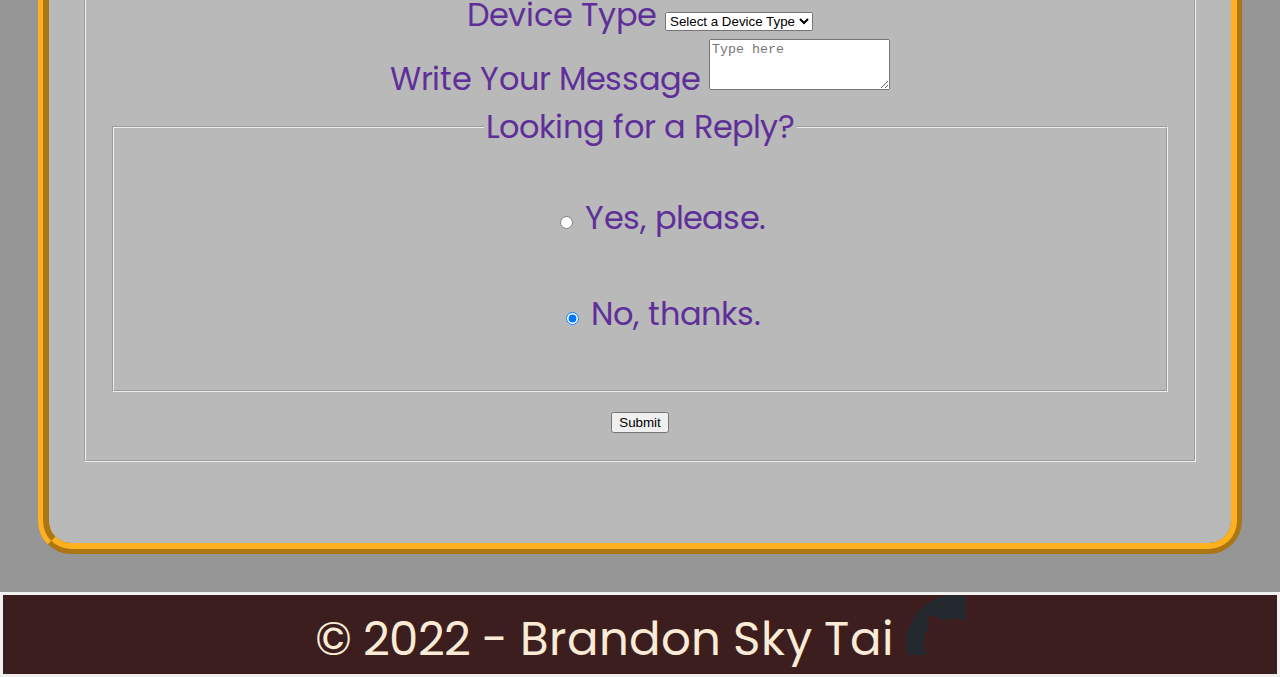
==== commit eaf23f7d: "Added Nav Css" ====
--- a/index.html
+++ b/index.html
@@ -16,11 +16,11 @@
 <body>
 
     <header>
-
+<!-- 
         <img src="img/BoB.svg" alt="Blue origami bird">
 
         <h1>About Me</h1>
-<!-- 
+-->
         <nav class="navbar">
             
             <div class="logo">
@@ -37,7 +37,7 @@
                 </ul>
             </div>
         </nav>
-    -->
+    
     </header>
 
     <!--The main body of the page. Holding all of the main content-->
--- a/css/style.css
+++ b/css/style.css
@@ -75,8 +75,6 @@
 /* Photos Section */
 
 #gallery {
-    display: grid;
-    grid-template-columns: 1fr 1fr 1fr;
     border: 3mm ridge rgb(255, 176, 30);
     border-radius: 33px;
     text-align: center;
@@ -132,9 +130,17 @@
     border: 3mm ridge rgb(255, 176, 30);
     border-radius: 33px;
     background-color: rgb(185, 185, 185);
-    padding: 1px;
-}
-
+    padding: 33px;
+}
+#contact div {
+    display: block;
+    text-align: center;
+}
+div.formElements {
+    display: inline-block;
+    margin-left: auto;
+    margin-right: auto;
+}
 
 
 /* Media States */
--- a/css/nav.css
+++ b/css/nav.css
@@ -22,6 +22,7 @@
     display: flex;
     flex-direction: column;
     margin-bottom: 1rem;
+    padding: 1em;
 }
 
 
@@ -57,7 +58,8 @@
     color: antiquewhite;
     background-attachment: #000000;
     padding: .5rem 1rem;
-    letter-spacing: 3px;
+    letter-spacing: 2px;
+    font-size: 10pt;
     text-decoration: none;
     display: inline-block;
 }
@@ -72,4 +74,23 @@
 media query for non-mobile nav bar
 min-width set to width of nav elements 
 such that no text wraps 
-*/+*/
+
+@media screen and (min-width: 745px) {
+    .navbar{
+        flex-direction: row;
+        justify-content: space-between;
+    }
+    .navbar-links{
+        font-size: 15pt;
+    }
+
+    .navbar ul {
+        display: flex;
+    }
+
+
+
+
+
+}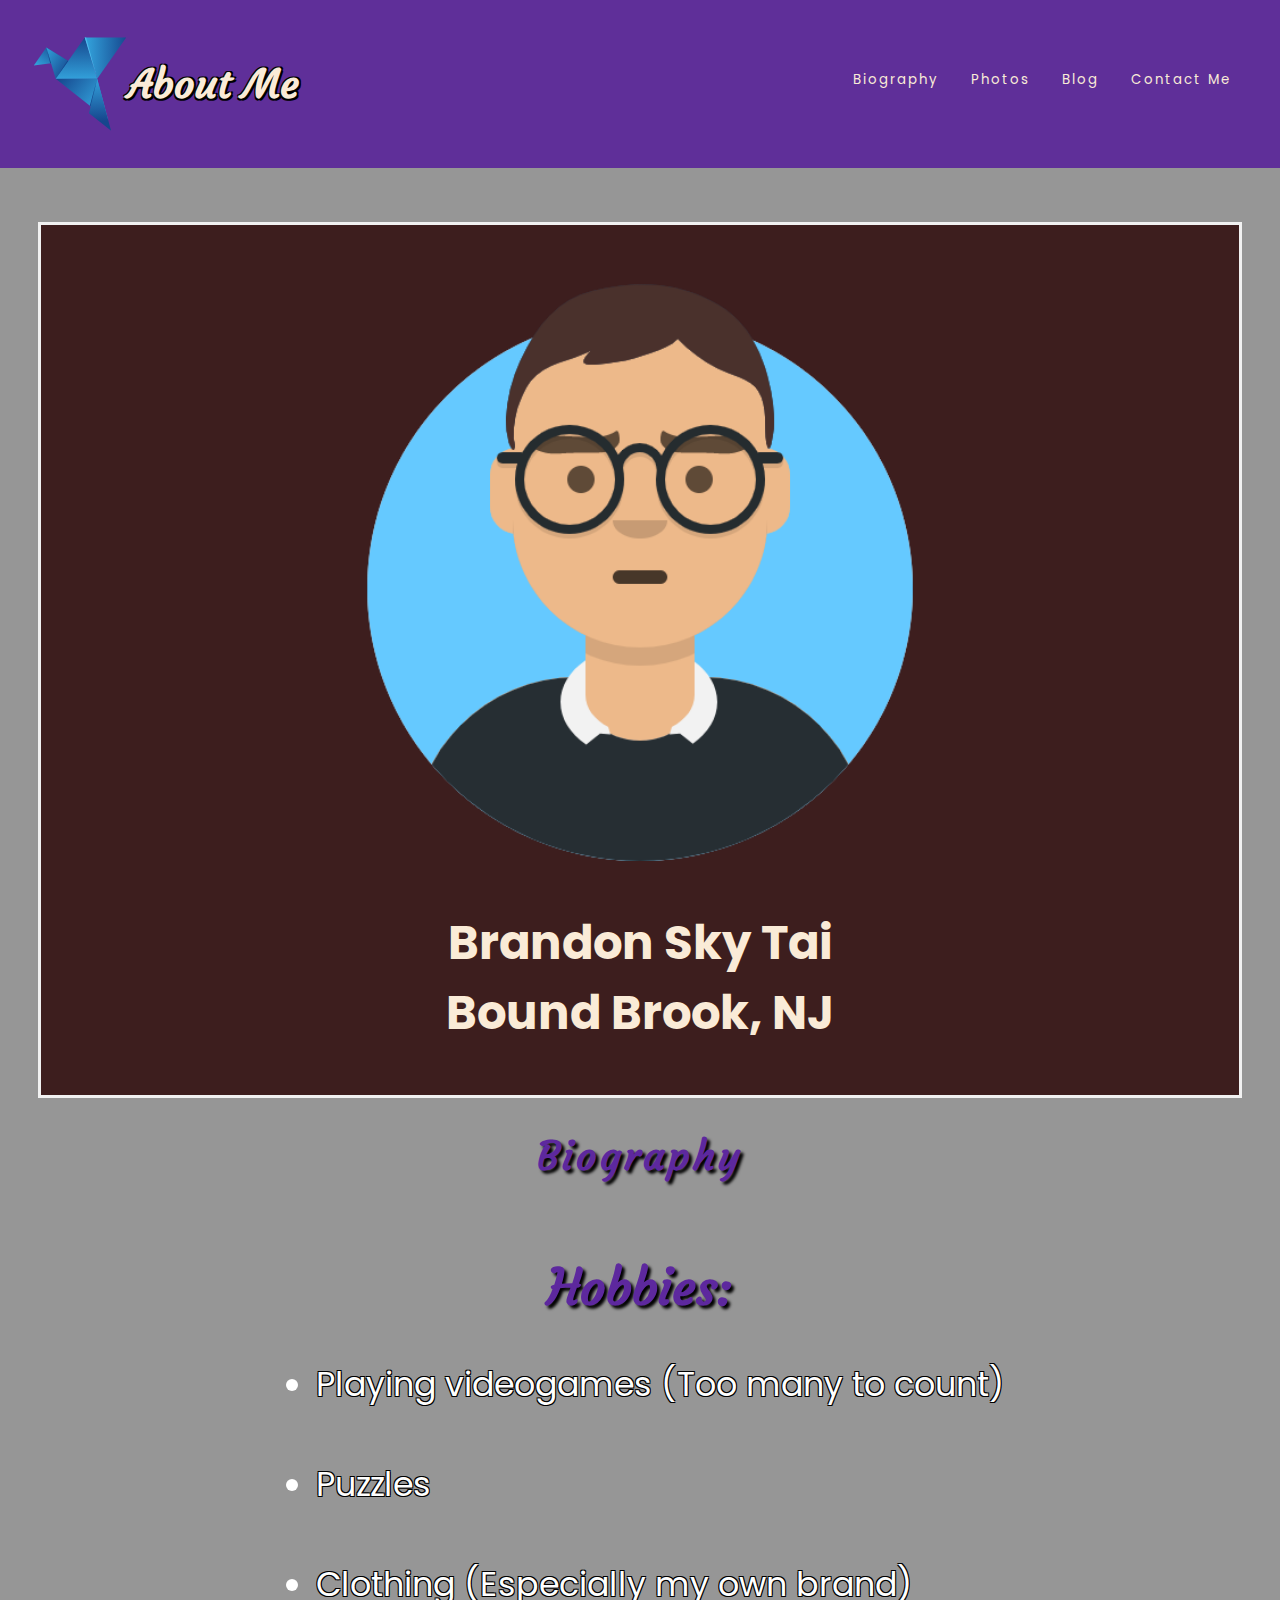
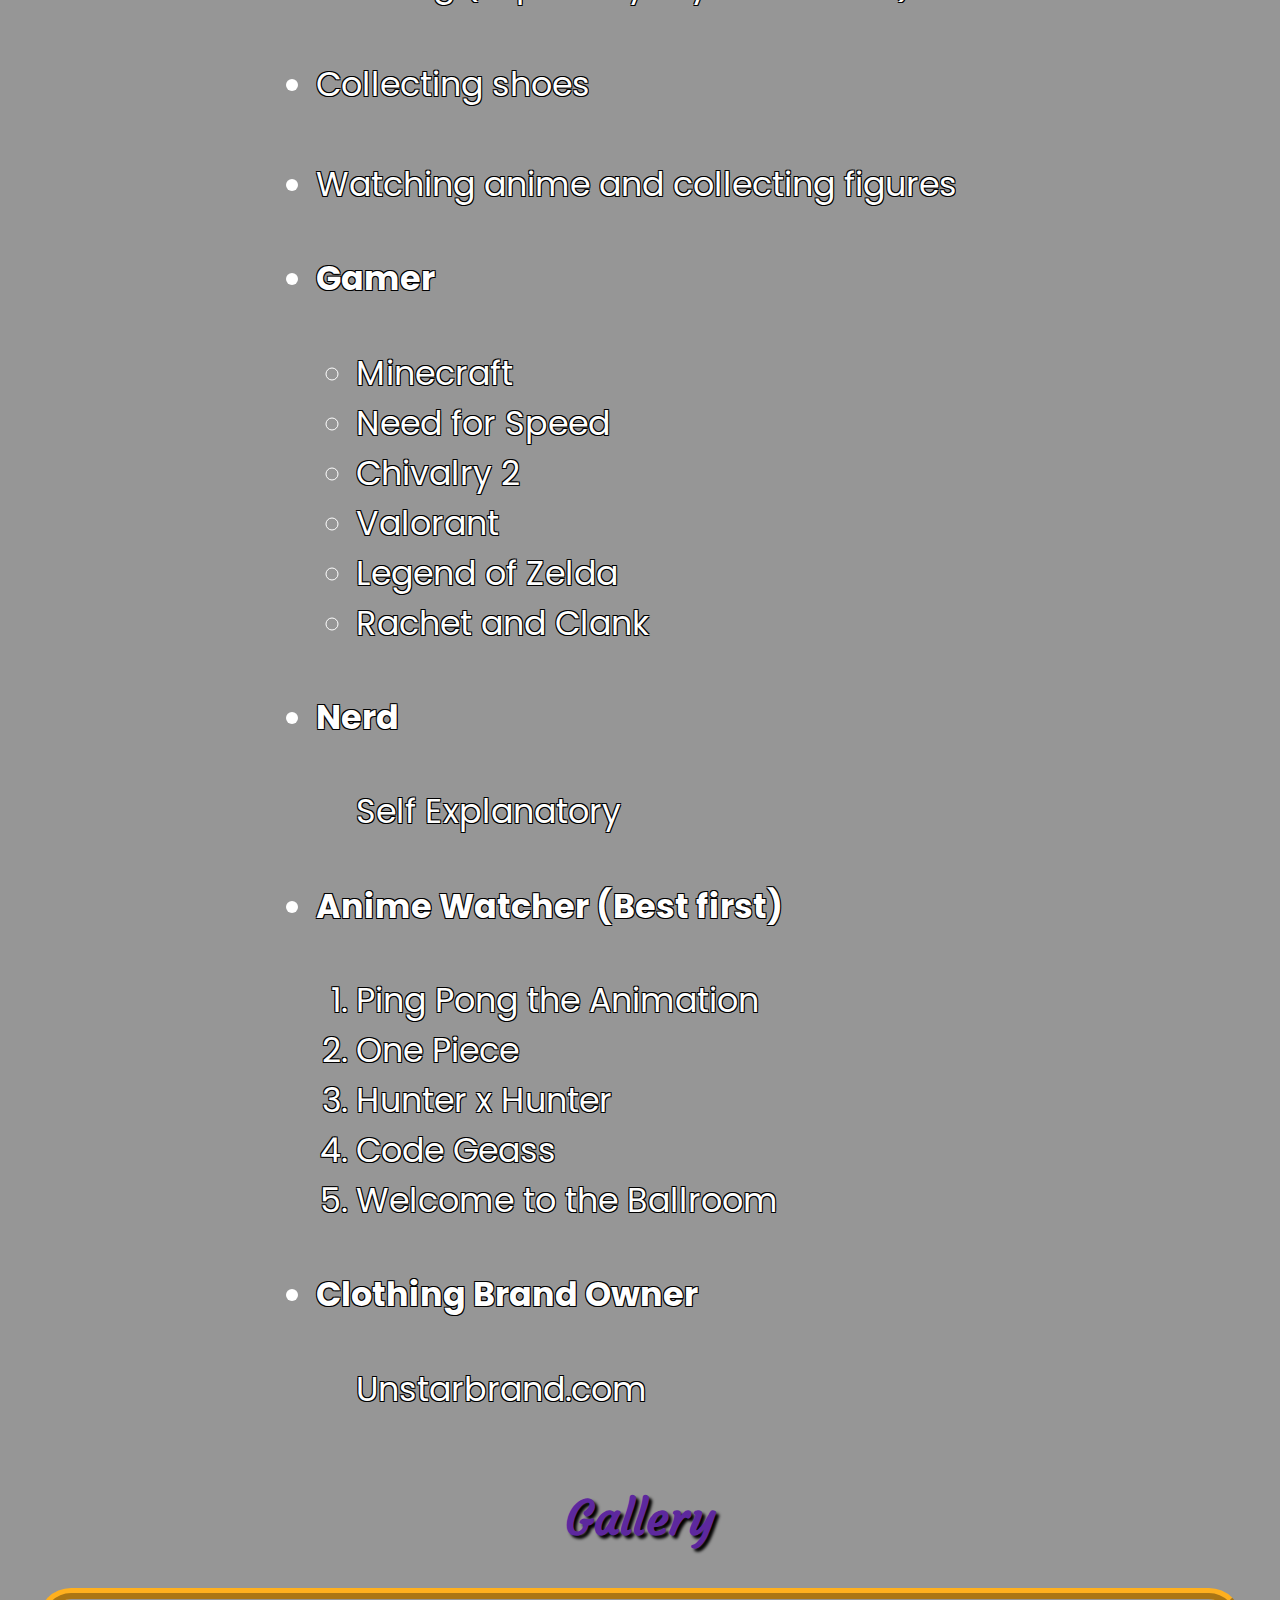
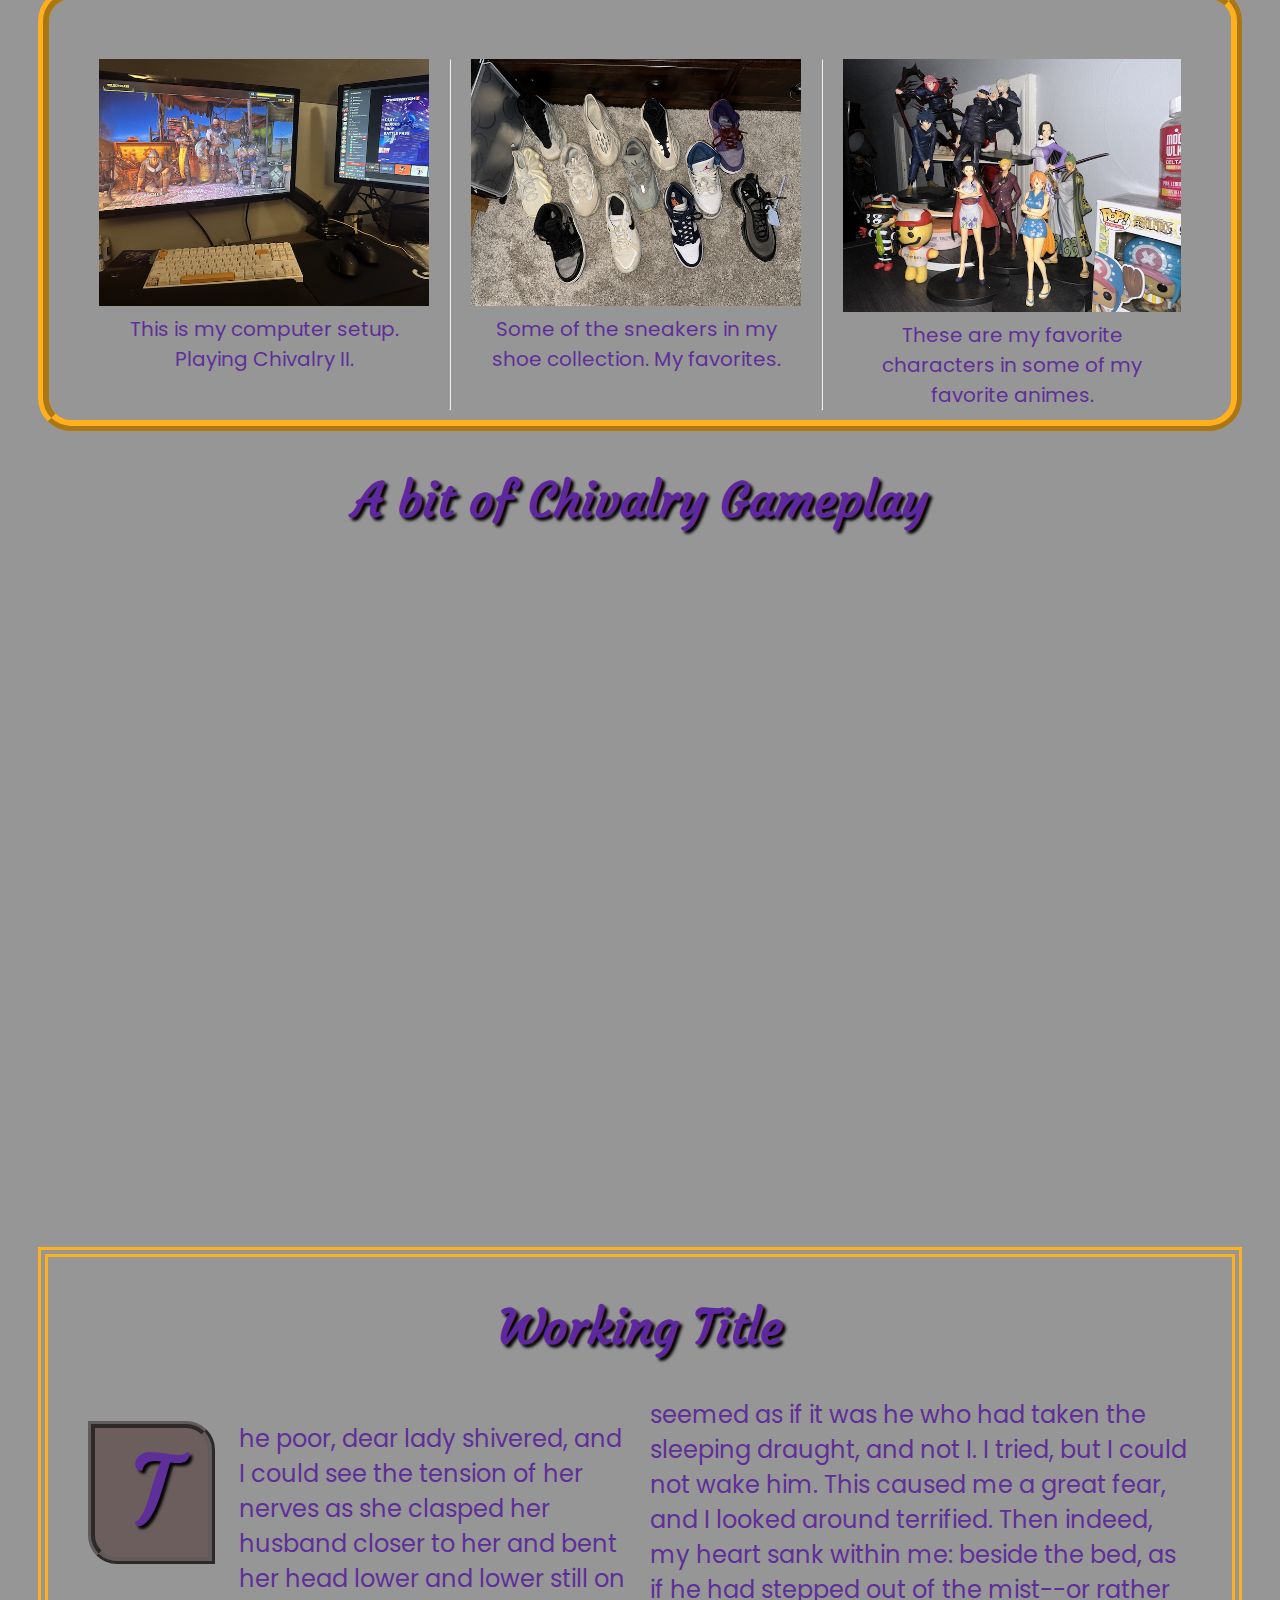
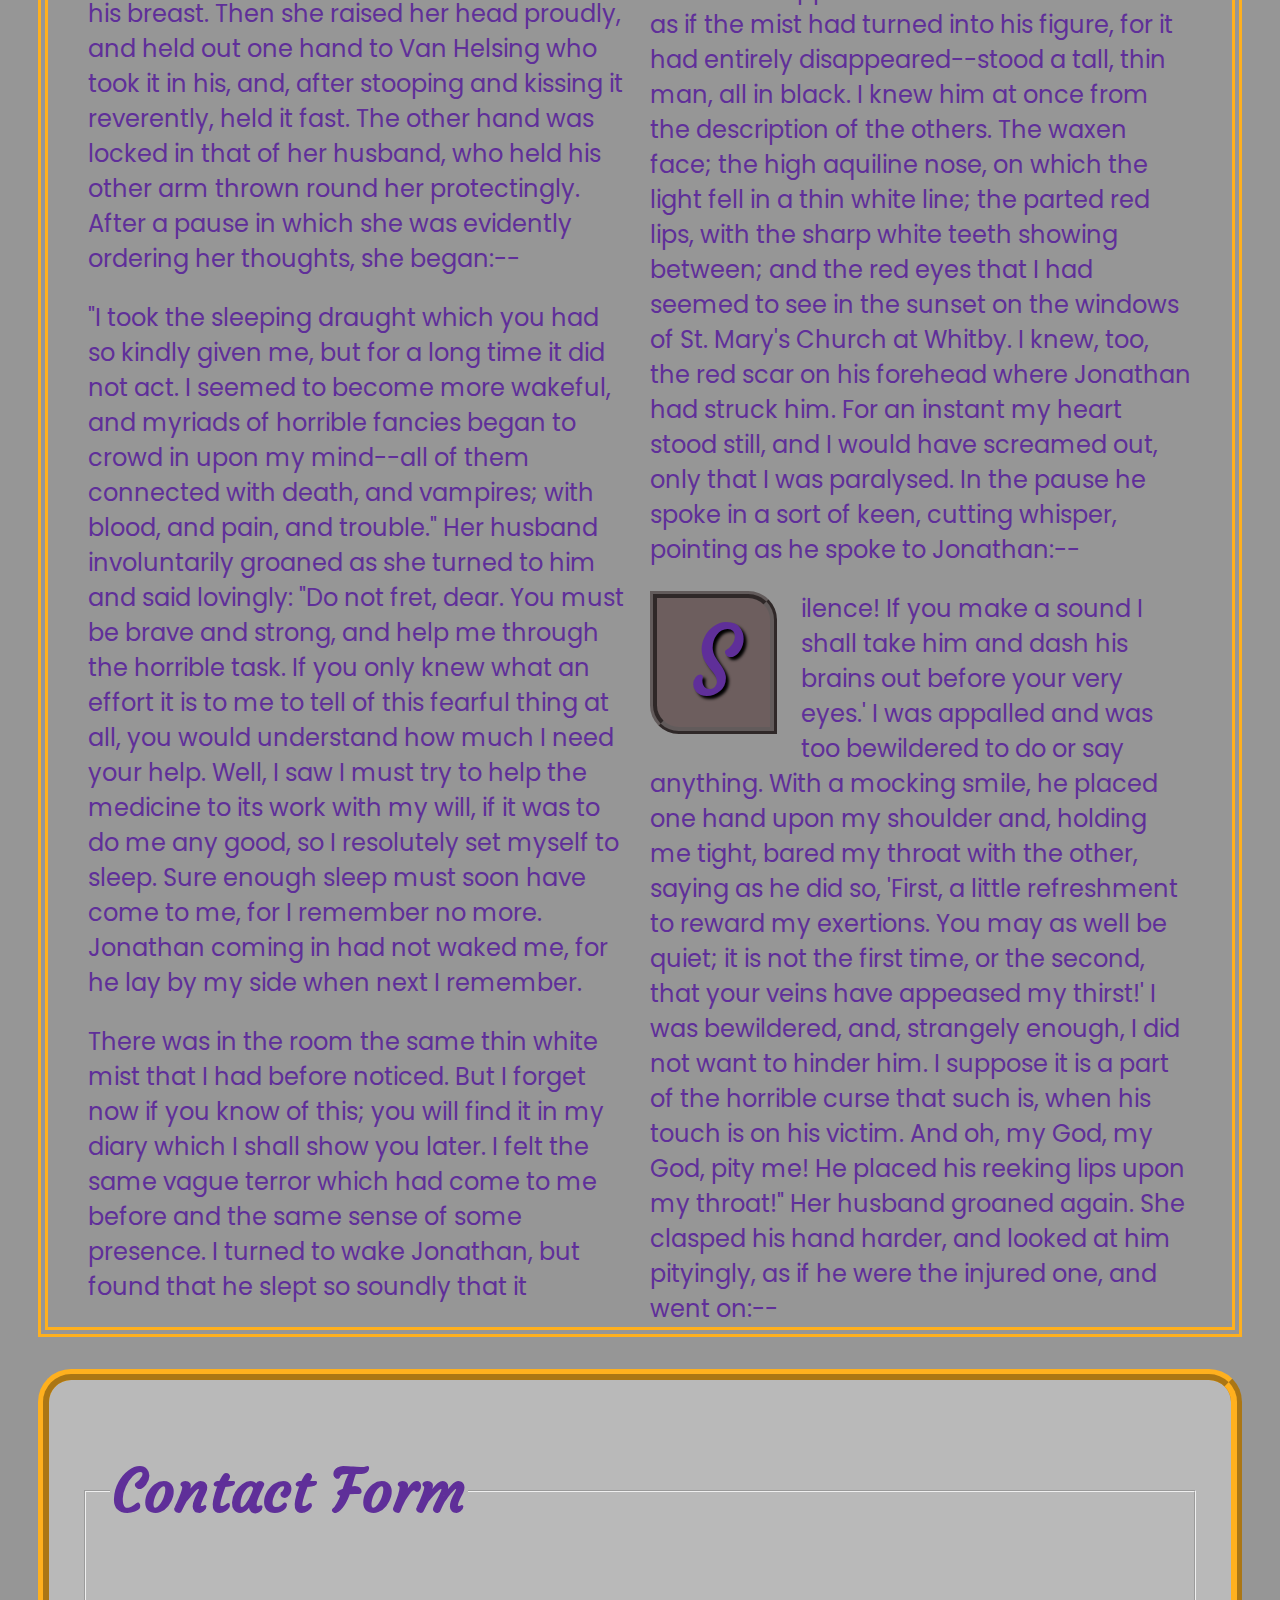
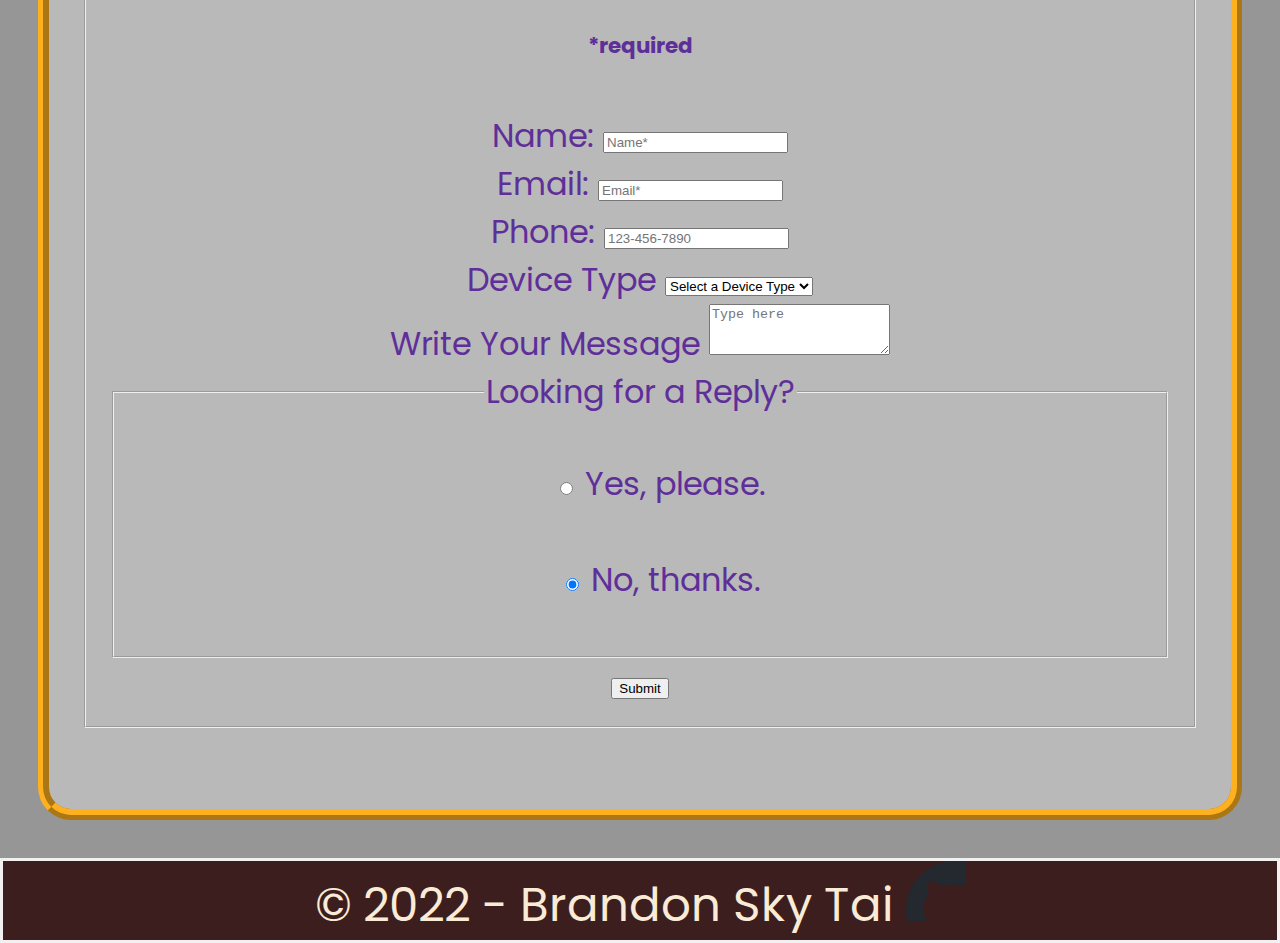
==== commit 2ce90d39: "Adding Hover Effects" ====
--- a/index.html
+++ b/index.html
@@ -11,6 +11,7 @@
 
     <link rel="stylesheet" href="css/style.css">
     <link rel="stylesheet" href="css/nav.css">
+    <link rel="stylesheet" href="css/transitions.css">
 </head>
 
 <body>
@@ -55,37 +56,10 @@
         <section id="bio">
 
             <div>
-                <ol type="I">
-                    <li>
-                        <h4>Gamer</h4>
-                        <ul>
-                            <li>Minecraft</li>
-                            <li>Need for Speed</li>
-                            <li>Chivalry 2</li>
-                            <li>Valorant</li>
-                            <li>Legend of Zelda</li>
-                            <li>Rachet and Clank</li>
-                        </ul>
-                    </li>
-                    <li>
-                        <h4>Nerd</h4>
-                        <ul>Self Explanatory</ul>
-                    </li>
-                    <li>
-                        <h4>Anime Watcher (Best first)</h4>
-                        <ol type="1">
-                            <li>Ping Pong the Animation</li>
-                            <li>One Piece</li>
-                            <li>Hunter x Hunter</li>
-                            <li>Code Geass</li>
-                            <li>Welcome to the Ballroom</li>
-                        </ol>
-                    </li>
-                    <li>
-                        <h4>Clothing Brand Owner</h4>
-                        <ul>Unstarbrand.com</ul>
-                    </li>
-            </div>
+            <h2>Biography</h2>
+            </div>
+
+            
 
         </section>
 
@@ -103,6 +77,35 @@
                 <li>Collecting shoes</li>
                 <br>
                 <li>Watching anime and collecting figures</li>
+                <li>
+                    <h4>Gamer</h4>
+                    <ul>
+                        <li>Minecraft</li>
+                        <li>Need for Speed</li>
+                        <li>Chivalry 2</li>
+                        <li>Valorant</li>
+                        <li>Legend of Zelda</li>
+                        <li>Rachet and Clank</li>
+                    </ul>
+                </li>
+                <li>
+                    <h4>Nerd</h4>
+                    <ul>Self Explanatory</ul>
+                </li>
+                <li>
+                    <h4>Anime Watcher (Best first)</h4>
+                    <ol type="1">
+                        <li>Ping Pong the Animation</li>
+                        <li>One Piece</li>
+                        <li>Hunter x Hunter</li>
+                        <li>Code Geass</li>
+                        <li>Welcome to the Ballroom</li>
+                    </ol>
+                </li>
+                <li>
+                    <h4>Clothing Brand Owner</h4>
+                    <ul>Unstarbrand.com</ul>
+                </li>
             </ul>
 
         </section>
@@ -114,28 +117,56 @@
 
         <section id="gallery">
 
-            <hr>
-
-            <figure>
-                <img src="img/computer-setup-640w.jpg" alt="my computer setup">
-                <figcaption>This is my computer setup. Playing Chivalry II.</figcaption>
-            </figure>
-
-            <hr>
-
-            <figure>
-                <img src="img/shoes-640w.jpg" alt="a bunch of left shoes">
-                <figcaption>Some of the sneakers in my shoe collection. My favorites.</figcaption>
-            </figure>
-
-            <hr>
-
-            <figure>
-                <img src="img/anime-figures-640w.jpg" alt="my figures of anime characters">
-                <figcaption>These are my favorite characters in some of my favorite animes.</figcaption>
-
-            </figure>
-
+            <div class="profile">
+                <div class="card">
+                    <div class="growOne">
+                    <img src="img/computer-setup-640w.jpg" alt="my computer setup"> 
+                    <figcaption>This is my computer setup. Playing Chivalry II.</figcaption>
+                    </div>
+                </div>
+                    <hr>
+                <div class="card">
+                    <div class="growTwo">
+                    <img src="img/shoes-640w.jpg" alt="a bunch of left shoes">
+                    <figcaption>Some of the sneakers in my shoe collection. My favorites.</figcaption>
+                    </div>
+                </div>
+                    <hr>
+                <div class="card">
+                    <div class="growThree">
+                    <img src="img/anime-figures-640w.jpg" alt="my figures of anime characters">
+                    <figcaption>These are my favorite characters in some of my favorite animes.</figcaption>
+                    </div>
+                </div>
+            </div>
+
+        <!--
+
+            
+                
+                    <div class="card">
+                
+                    </div>
+                </div>
+               
+          
+                
+                    <div class="card">
+                
+                    </div>
+                </div>
+                <figcaption></figcaption>
+       
+                
+                    <div class="card">
+                
+                    </div>
+                </div>
+                <figcaption></figcaption>
+           
+        </div>
+
+        -->
         </section>
 
         <section id="video">
--- a/css/style.css
+++ b/css/style.css
@@ -49,6 +49,10 @@
 
 #bio {
     color: antiquewhite;
+    display: block;
+    margin-left: auto;
+    margin-right: auto;
+    letter-spacing: 3px;
     text-shadow:
         -1px -1px 0 #000,
         1px -1px 0 #000,
@@ -78,6 +82,9 @@
     border: 3mm ridge rgb(255, 176, 30);
     border-radius: 33px;
     text-align: center;
+    padding-top: 50px;
+    padding-left: 30px;
+    padding-right: 30px;
 }
 
 #gallery img {
@@ -92,7 +99,7 @@
 
 
 #lit {
-    border: 10px double rgb(255, 176, 30);
+    border: 10px double #FFB01E;
     margin-bottom: 2rem;
 }
 
@@ -263,7 +270,7 @@
     }
 
     #funnyVideo {
-        width: 427px;
+        width: 370px;
         height: 240px;
     }
 
@@ -333,7 +340,6 @@
     #litcenter p {
         font-size: 15pt;
     }
-
 }
 
 @media screen and (min-width: 850px) {
@@ -341,7 +347,6 @@
 
 
     #gallery {
-        display: flex;
         font-size: 15pt;
     }
 
@@ -355,10 +360,42 @@
     }
 
     #funnyVideo {
-        width: 854px;
+        width: 800px;
         height: 600px;
     }
 
+    .growOne img{
+    transition: 1000ms ease;
+    }
+    
+    .growOne img:hover{
+    -webkit-transform: scale(1.4);
+    -ms-transform: scale(1.4);
+    transform: scale(1.4);
+    transition: 1000ms ease;
+    }
+
+    .growTwo img{
+        transition: 1000ms ease;
+    }
+    
+    .growTwo img:hover{
+        -webkit-transform: scale(1.4);
+        -ms-transform: scale(1.4);
+        transform: scale(1.4);
+        transition: 1000ms ease;
+    }
+
+    .growThree img{
+        transition: 1000ms ease;
+    }
+    
+    .growThree img:hover{
+        -webkit-transform: scale(1.4);
+        -ms-transform: scale(1.4);
+        transform: scale(1.4);
+        transition: 1000ms ease;
+    }
     /*  
     figure { 
         display: grid;
--- a/css/transitions.css
+++ b/css/transitions.css
@@ -0,0 +1,34 @@
+/*
+
+#gallery:hover{
+ filter: blur(4px);
+  }
+
+.growOne:hover {
+filter: blur(0px);
+
+}
+
+*/
+@media screen and (min-width: 850px) {
+
+.profile {
+    display: flex;
+    justify-content: space-evenly;
+}
+
+.card {
+    padding: 10px;
+    margin: 0px 10px;
+    text-align: center;
+    transition: 500ms;
+}
+
+.profile:hover .card{
+    filter: blur(10px);
+}
+
+.profile .card:hover {
+    filter: blur(0px);
+}
+}
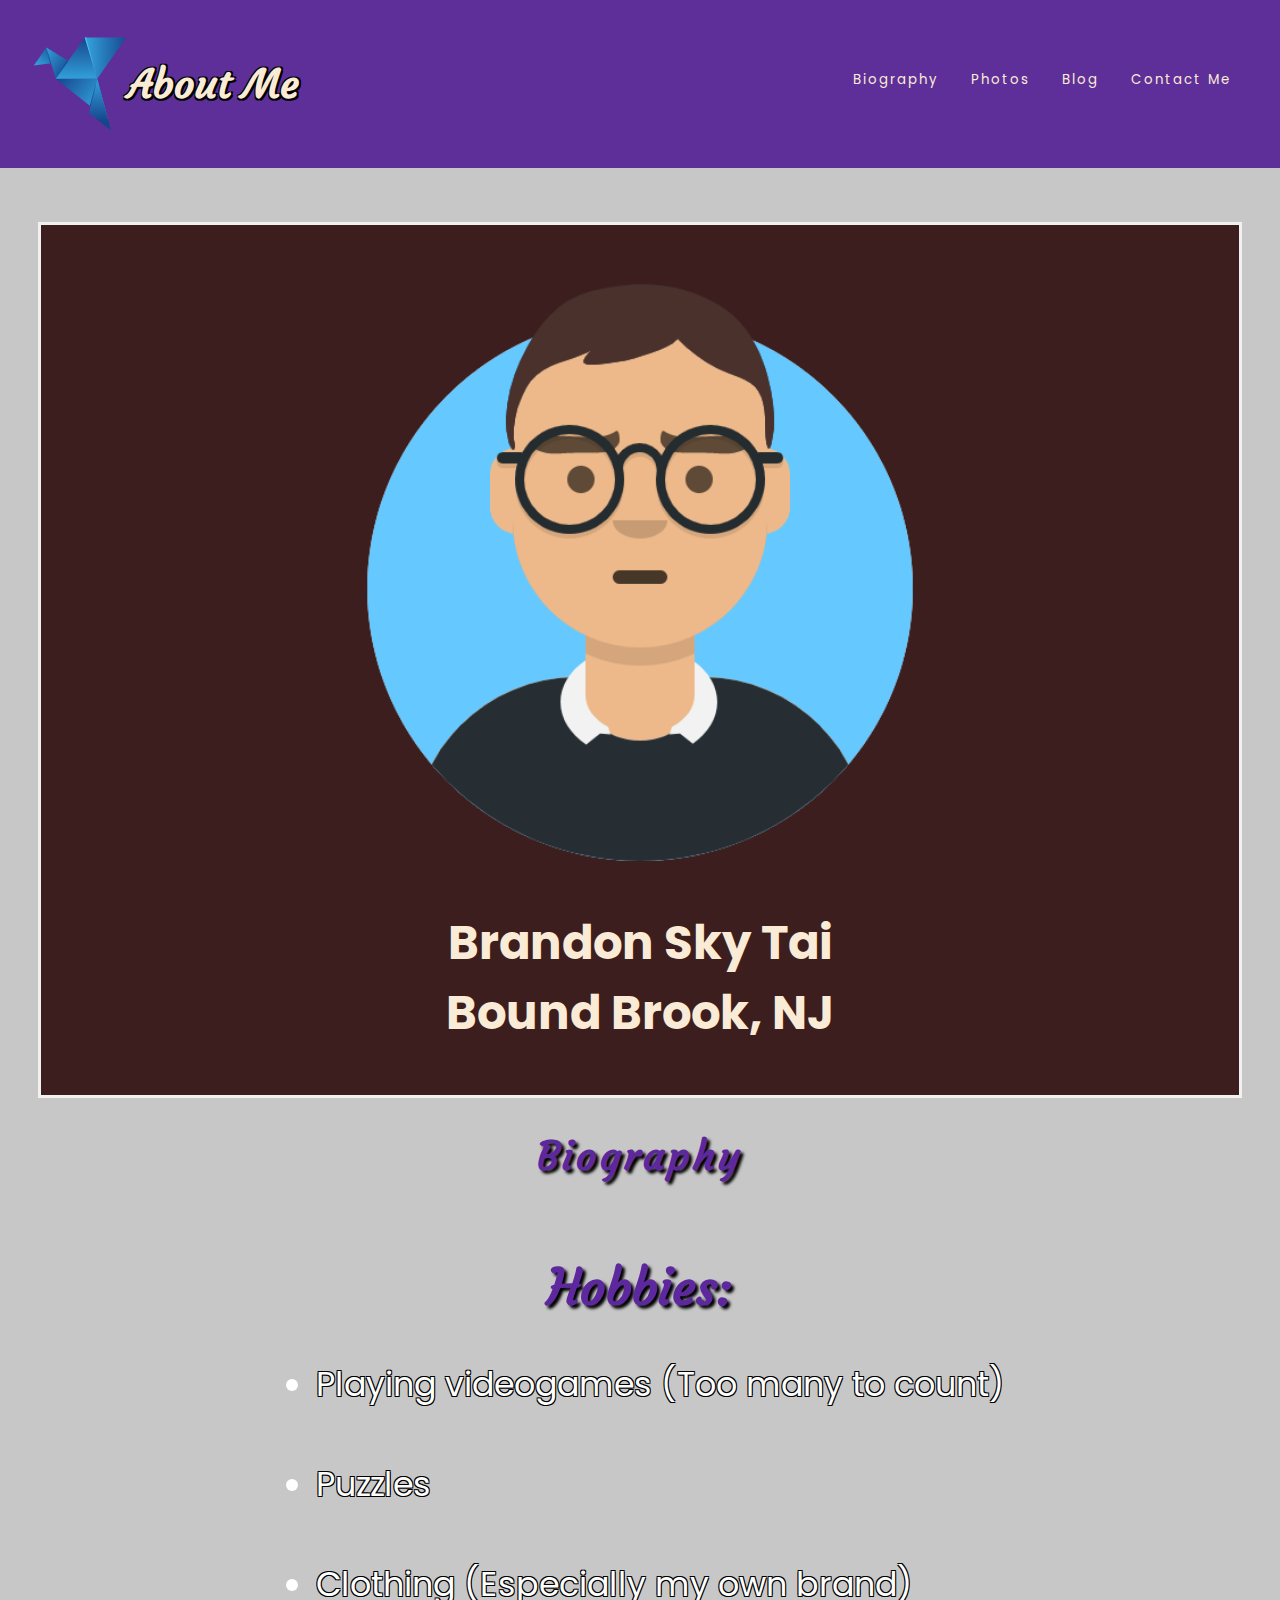
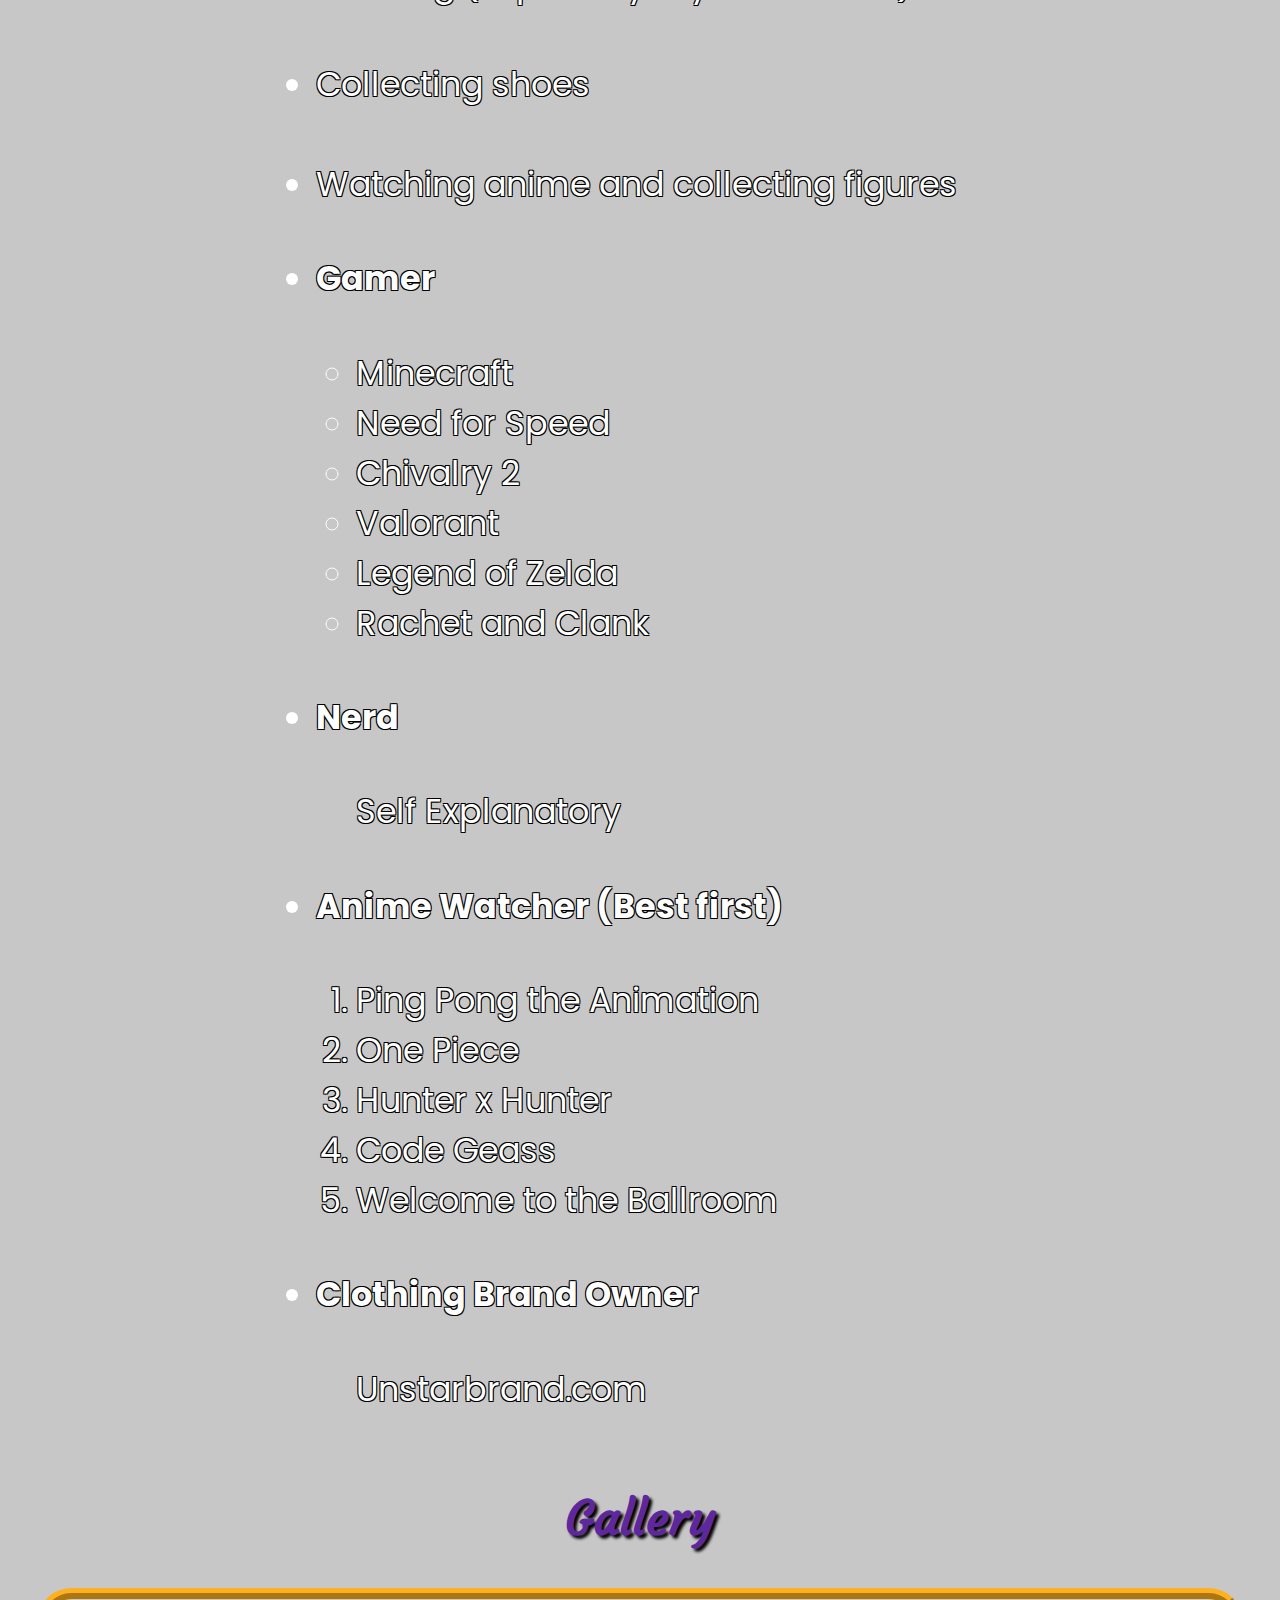
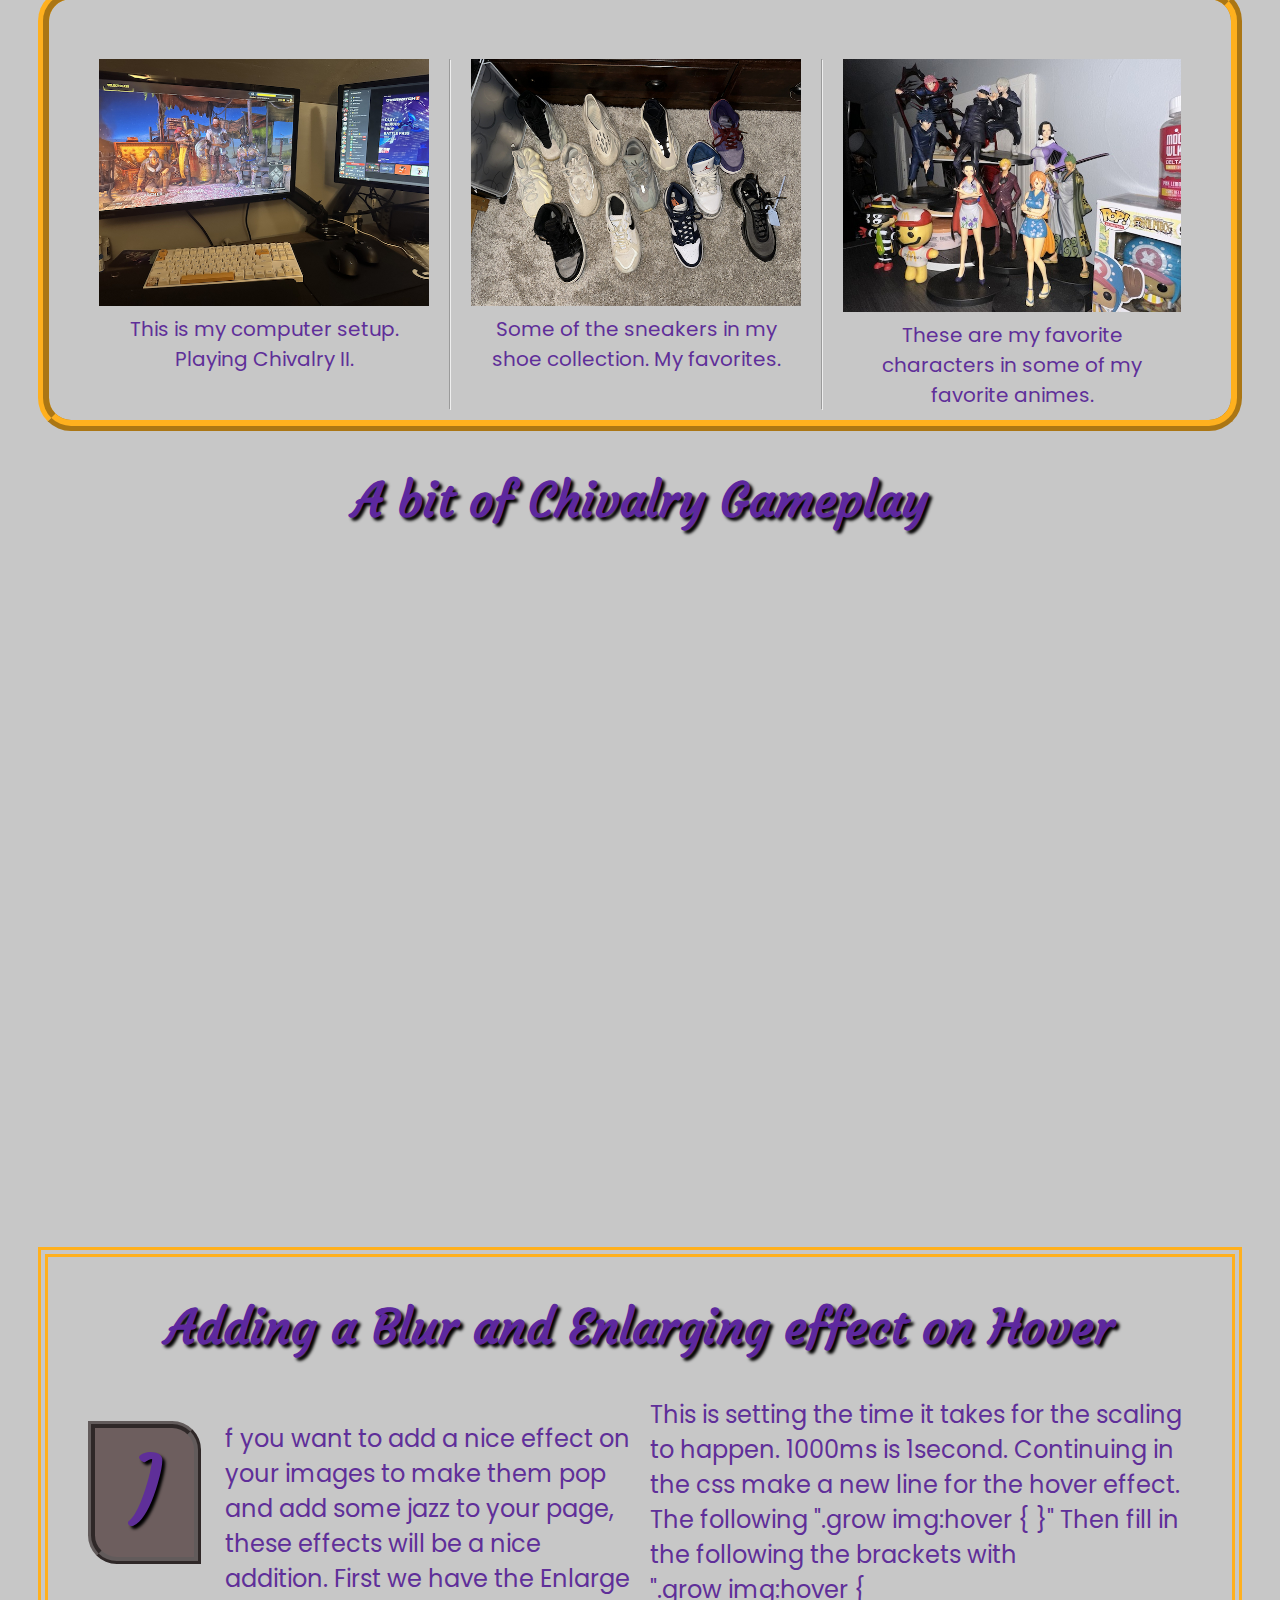
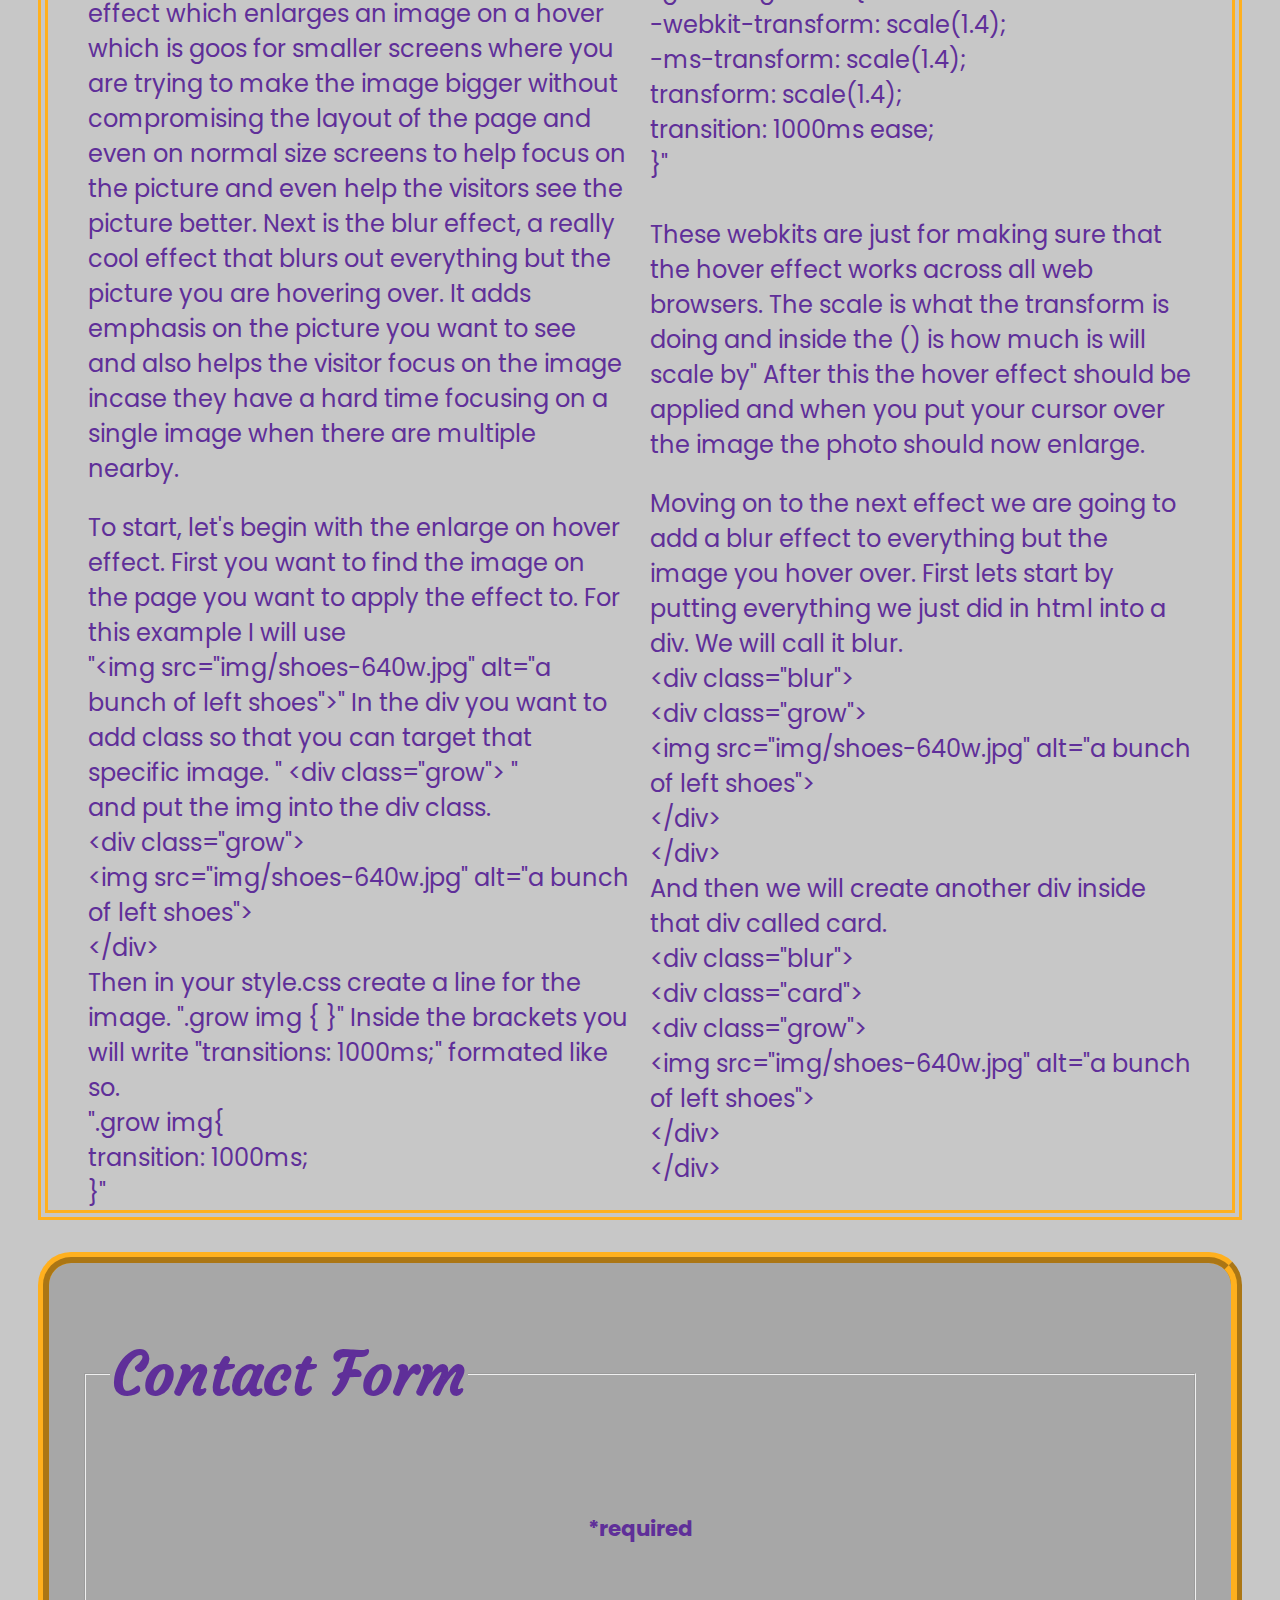
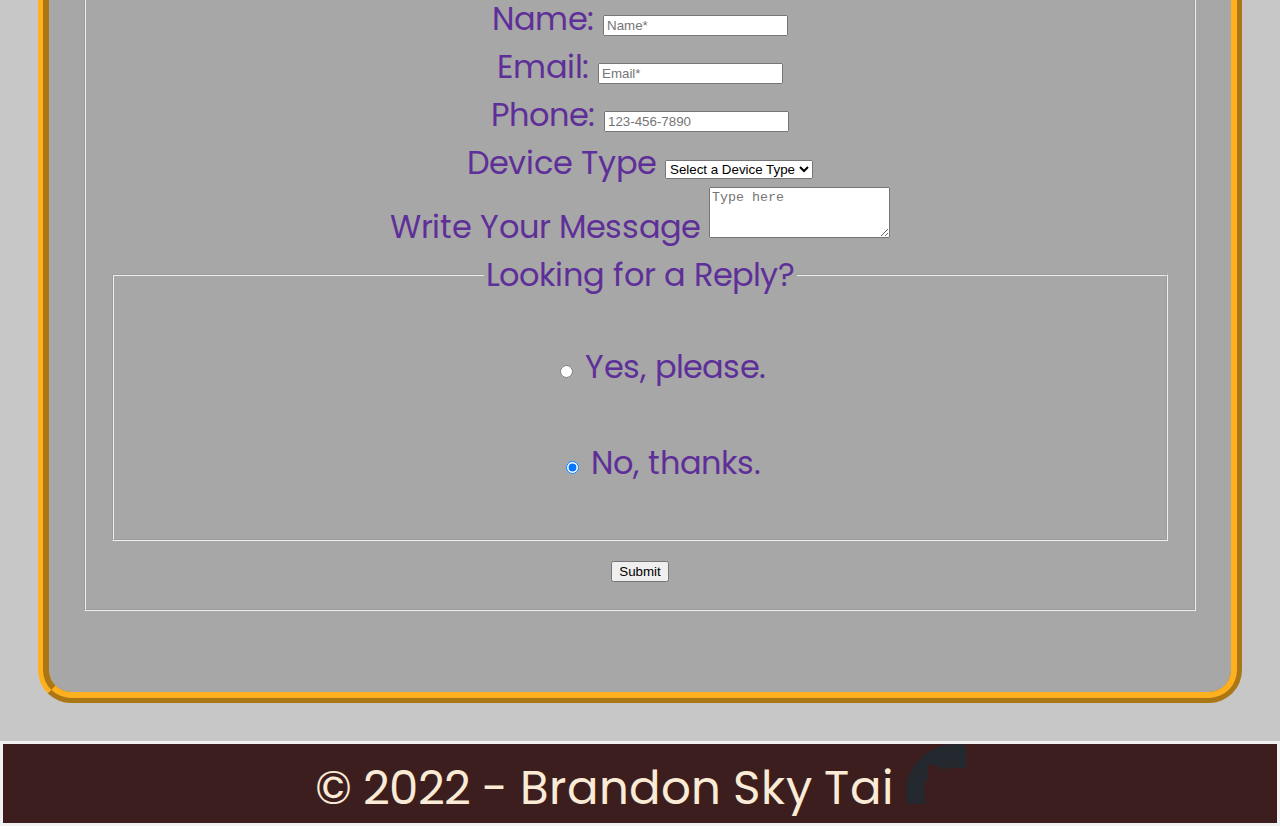
==== commit b4b21e7b: "Adding a Blog" ====
--- a/index.html
+++ b/index.html
@@ -17,13 +17,13 @@
 <body>
 
     <header>
-<!-- 
+        <!-- 
         <img src="img/BoB.svg" alt="Blue origami bird">
 
         <h1>About Me</h1>
 -->
         <nav class="navbar">
-            
+
             <div class="logo">
                 <img src="img/BoB.svg" alt="Blue origami bird">
                 <h1>About Me</h1>
@@ -38,7 +38,7 @@
                 </ul>
             </div>
         </nav>
-    
+
     </header>
 
     <!--The main body of the page. Holding all of the main content-->
@@ -56,10 +56,10 @@
         <section id="bio">
 
             <div>
-            <h2>Biography</h2>
-            </div>
-
-            
+                <h2>Biography</h2>
+            </div>
+
+
 
         </section>
 
@@ -120,53 +120,26 @@
             <div class="profile">
                 <div class="card">
                     <div class="growOne">
-                    <img src="img/computer-setup-640w.jpg" alt="my computer setup"> 
-                    <figcaption>This is my computer setup. Playing Chivalry II.</figcaption>
+                        <img src="img/computer-setup-640w.jpg" alt="my computer setup">
+                        <figcaption>This is my computer setup. Playing Chivalry II.</figcaption>
                     </div>
                 </div>
-                    <hr>
+                <hr>
                 <div class="card">
                     <div class="growTwo">
-                    <img src="img/shoes-640w.jpg" alt="a bunch of left shoes">
-                    <figcaption>Some of the sneakers in my shoe collection. My favorites.</figcaption>
+                        <img src="img/shoes-640w.jpg" alt="a bunch of left shoes">
+                        <figcaption>Some of the sneakers in my shoe collection. My favorites.</figcaption>
                     </div>
                 </div>
-                    <hr>
+                <hr>
                 <div class="card">
                     <div class="growThree">
-                    <img src="img/anime-figures-640w.jpg" alt="my figures of anime characters">
-                    <figcaption>These are my favorite characters in some of my favorite animes.</figcaption>
+                        <img src="img/anime-figures-640w.jpg" alt="my figures of anime characters">
+                        <figcaption>These are my favorite characters in some of my favorite animes.</figcaption>
                     </div>
                 </div>
             </div>
 
-        <!--
-
-            
-                
-                    <div class="card">
-                
-                    </div>
-                </div>
-               
-          
-                
-                    <div class="card">
-                
-                    </div>
-                </div>
-                <figcaption></figcaption>
-       
-                
-                    <div class="card">
-                
-                    </div>
-                </div>
-                <figcaption></figcaption>
-           
-        </div>
-
-        -->
         </section>
 
         <section id="video">
@@ -180,58 +153,45 @@
 
         <article id="lit">
 
-            <h2>Working Title</h2>
+            <h2>Adding a Blur and Enlarging effect on Hover</h2>
 
             <div id="litcenter">
 
-                <p>The poor, dear lady shivered, and I could see the tension of her nerves as she clasped her husband
-                    closer to her and bent her head lower and lower still on his breast. Then she raised her head
-                    proudly, and held out one hand to Van Helsing who took it in his, and, after stooping and kissing it
-                    reverently, held it fast. The other hand was locked in that of her husband, who held his other arm
-                    thrown round her protectingly. After a pause in which she was evidently ordering her thoughts, she
-                    began:--</p>
-
-                <p>"I took the sleeping draught which you had so kindly given me, but for a long time it did not act. I
-                    seemed to become more wakeful, and myriads of horrible fancies began to crowd in upon my mind--all
-                    of them connected with death, and vampires; with blood, and pain, and trouble." Her husband
-                    involuntarily groaned as she turned to him and said lovingly: "Do not fret, dear. You must be brave
-                    and strong, and help me through the horrible task. If you only knew what an effort it is to me to
-                    tell of this fearful thing at all, you would understand how much I need your help. Well, I saw I
-                    must try to help the medicine to its work with my will, if it was to do me any good, so I resolutely
-                    set myself to sleep. Sure enough sleep must soon have come to me, for I remember no more. Jonathan
-                    coming in had not waked me, for he lay by my side when next I remember.</p>
-
-                <p>There was in the room the same thin white mist that I had before noticed. But I forget now if you
-                    know of this; you will find it in my diary which I shall show you later. I felt the same vague
-                    terror which had come to me before and the same sense of some presence. I turned to wake Jonathan,
-                    but found that he slept so soundly that it seemed as if it was he who had taken the sleeping
-                    draught, and not I. I tried, but I could not wake him. This caused me a great fear, and I looked
-                    around terrified. Then indeed, my heart sank within me: beside the bed, as if he had stepped out of
-                    the mist--or rather as if the mist had turned into his figure, for it had entirely
-                    disappeared--stood a tall, thin man, all in black. I knew him at once from the description of the
-                    others. The waxen face; the high aquiline nose, on which the light fell in a thin white line; the
-                    parted red lips, with the sharp white teeth showing between; and the red eyes that I had seemed to
-                    see in the sunset on the windows of St. Mary's Church at Whitby. I knew, too, the red scar on his
-                    forehead where Jonathan had struck him. For an instant my heart stood still, and I would have
-                    screamed out, only that I was paralysed. In the pause he spoke in a sort of keen, cutting whisper,
-                    pointing as he spoke to Jonathan:--</p>
-
-                <p>Silence! If you make a sound I shall take him and dash his brains out before your very eyes.' I was
-                    appalled and was too bewildered to do or say anything. With a mocking smile, he placed one hand upon
-                    my shoulder and, holding me tight, bared my throat with the other, saying as he did so, 'First, a
-                    little refreshment to reward my exertions. You may as well be quiet; it is not the first time, or
-                    the second, that your veins have appeased my thirst!' I was bewildered, and, strangely enough, I did
-                    not want to hinder him. I suppose it is a part of the horrible curse that such is, when his touch is
-                    on his victim. And oh, my God, my God, pity me! He placed his reeking lips upon my throat!" Her
-                    husband groaned again. She clasped his hand harder, and looked at him pityingly, as if he were the
-                    injured one, and went on:--</p>
+                <p> If you want to add a nice effect on your images to make them pop and add some jazz to your page,
+                    these effects will be a nice addition. First we have the Enlarge effect which enlarges an image
+                    on a hover which is goos for smaller screens where you are trying to make the image bigger without
+                    compromising the layout of the page and even on normal size screens to help focus on the picture and
+                    even help the visitors see the picture better. Next is the blur effect, a really cool effect that
+                    blurs out everything but the picture you are hovering over. It adds emphasis on the picture you want to
+                    see and also helps the visitor focus on the image incase they have a hard time focusing on a single
+                    image when there are multiple nearby.
+                </p>
+
+                <p> To start, let's begin with the enlarge on hover effect. First you want to find the image on the page
+                    you want to apply the effect to. For this example I will use <br> "&lt;img src="img/shoes-640w.jpg"
+                    alt="a bunch of left shoes"&gt;" In the div you want to add class so that you can target that specific image. " &lt;div
+                    class="grow"&gt; " <br> and put the img into the div class. <br> &lt;div class="grow"&gt; <br> &lt;img src="img/shoes-640w.jpg" alt="a bunch of left shoes"&gt; <br> &lt;/div&gt; <br> Then in your style.css create a line for the image. ".grow img { }" Inside the brackets you will
+                    write "transitions: 1000ms;" formated like so. <br> ".grow img{ <br> transition: 1000ms; <br> }" <br> This is setting the time it
+                    takes for the scaling to happen. 1000ms is 1second. Continuing in the css make a new line for the hover effect. The following ".grow img:hover { }"
+                    Then fill in the following the brackets with <br> ".grow img:hover { <br> -webkit-transform: scale(1.4); <br> -ms-transform: scale(1.4); <br> transform: scale(1.4); <br> transition: 1000ms ease; <br> }" <br>
+                    <br> These webkits are just for making sure that the hover effect works across all web browsers. The scale is what the transform is doing and inside the () is how much is will scale by"
+                    After this the hover effect should be applied and when you put your cursor over the image the photo should now enlarge. 
+                </p>
+
+                <p> Moving on to the next effect we are going to add a blur effect to everything but the image you hover over. First lets start by putting everything we just did in html into a div. We will call it blur. <br>
+                    &lt;div class="blur"&gt; <br> &lt;div class="grow"&gt; <br> &lt;img src="img/shoes-640w.jpg" alt="a bunch of left shoes"&gt; <br> &lt;/div&gt; <br> &lt;/div&gt;
+                    <br> And then we will create another div inside that div called card. <br> 
+                    &lt;div class="blur"&gt; <br> &lt;div class="card"&gt; <br> &lt;div class="grow"&gt; <br> &lt;img src="img/shoes-640w.jpg" alt="a bunch of left shoes"&gt; <br> &lt;/div&gt; <br> &lt;/div&gt;
+
+
+                </p>
 
             </div>
 
         </article>
 
         <section id="contact">
-<!--
+            <!--
             <h2>Contact Me</h2>
 -->
             <form id="contact-form" name="contactForm" method="post" data-netlify="true">
@@ -241,59 +201,59 @@
                         <h1>Contact Form</h1>
                     </legend>
                     <div id="formElements">
-
-                        <h6>*required</h6>
-                        <!--Name-->
-                        <label for="name">Name:</label>
-                        <input type="text" id="name" name="name" placeholder="Name*" required>
-                        <br>
-
-                        <!--Email-->
-                        <label for="email">Email:</label>
-                        <input type="email" id="email" name="email" placeholder="Email*" required>
-                        <br>
-
-                        <!--Phone-->
-                        <label for="Phone">Phone:</label>
-                        <input type="tel" id="phone" name="phone" placeholder="123-456-7890">
-                        <br>
-
-                        <!--phone type-->
-                        <label for="device">Device Type</label>
-                        <select id="devicetype" name="devicetype">
-                            <option value="">Select a Device Type</option>
-                            <option value="">Mobile</option>
-                            <option value="">Tablet</option>
-                            <option value="">Laptop</option>
-                            <option value="">Desktop</option>
-                        </select>
-                        <br>
-
-                        <!--Message-->
-                        <label for="message">Write Your Message</label>
-                        <textarea id="message" name="message" placeholder="Type here" rows="3"></textarea>
-
-                        <!--Reply-->
-                        <fieldset>
-                            <legend>Looking for a Reply?</legend>
-
-                            <ul>
-
-                                <input type="radio" id="message-yes" name="reply" value="Yes Reply.">
-                                <label for="message-yes">Yes, please.</label>
-                                <br>
-                                <br>
-                                <input type="radio" id="message-no" name="reply" value="No Reply." checked="true">
-                                <label for="message-no">No, thanks.</label>
-
-                            </ul>
-
-                        </fieldset>
-                        <!--Submit-->
-                        <button type="submit">Submit</button>
-                        <br>
-                    </div>
-
+                        <div id="form">
+                            <h6>*required</h6>
+                            <!--Name-->
+                            <label for="name">Name:</label>
+                            <input type="text" id="name" name="name" placeholder="Name*" required>
+                            <br>
+
+                            <!--Email-->
+                            <label for="email">Email:</label>
+                            <input type="email" id="email" name="email" placeholder="Email*" required>
+                            <br>
+
+                            <!--Phone-->
+                            <label for="Phone">Phone:</label>
+                            <input type="tel" id="phone" name="phone" placeholder="123-456-7890">
+                            <br>
+
+                            <!--phone type-->
+                            <label for="device">Device Type</label>
+                            <select id="devicetype" name="devicetype">
+                                <option value="">Select a Device Type</option>
+                                <option value="">Mobile</option>
+                                <option value="">Tablet</option>
+                                <option value="">Laptop</option>
+                                <option value="">Desktop</option>
+                            </select>
+                            <br>
+
+                            <!--Message-->
+                            <label for="message">Write Your Message</label>
+                            <textarea id="message" name="message" placeholder="Type here" rows="3"></textarea>
+
+                            <!--Reply-->
+                            <fieldset>
+                                <legend>Looking for a Reply?</legend>
+
+                                <ul>
+
+                                    <input type="radio" id="message-yes" name="reply" value="Yes Reply.">
+                                    <label for="message-yes">Yes, please.</label>
+                                    <br>
+                                    <br>
+                                    <input type="radio" id="message-no" name="reply" value="No Reply." checked="true">
+                                    <label for="message-no">No, thanks.</label>
+
+                                </ul>
+
+                            </fieldset>
+                            <!--Submit-->
+                            <button type="submit">Submit</button>
+                            <br>
+                        </div>
+                    </div>
                 </fieldset>
 
             </form>
@@ -310,7 +270,7 @@
             <svg width="60" height="60" xmlns="http://www.w3.org/2000/svg">
                 <path fill-rule="evenodd" clip-rule="evenodd"
                     d="M48.854 0C21.839 0 0 22 0 49.217c0 21.756 13.993 40.172 33.405 46.69 2.427.49 3.316-1.059 3.316-2.362 0-1.141-.08-5.052-.08-9.127-13.59 2.934-16.42-5.867-16.42-5.867-2.184-5.704-5.42-7.17-5.42-7.17-4.448-3.015.324-3.015.324-3.015 4.934.326 7.523 5.052 7.523 5.052 4.367 7.496 11.404 5.378 14.235 4.074.404-3.178 1.699-5.378 3.074-6.6-10.839-1.141-22.243-5.378-22.243-24.283 0-5.378 1.94-9.778 5.014-13.2-.485-1.222-2.184-6.275.486-13.038 0 0 4.125-1.304 13.426 5.052a46.97 46.97 0 0 1 12.214-1.63c4.125 0 8.33.571 12.213 1.63 9.302-6.356 13.427-5.052 13.427-5.052 2.67 6.763.97 11.816.485 13.038 3.155 3.422 5.015 7.822 5.015 13.2 0 18.905-11.404 23.06-22.324 24.283 1.78 1.548 3.316 4.481 3.316 9.126 0 6.6-.08 11.897-.08 13.526 0 1.304.89 2.853 3.316 2.364 19.412-6.52 33.405-24.935 33.405-46.691C97.707 22 75.788 0 48.854 0z"
-                    fill="#24292f"/>
+                    fill="#24292f" />
             </svg>
 
     </footer>
--- a/css/style.css
+++ b/css/style.css
@@ -2,7 +2,7 @@
 
 body {
     font-family: 'Poppins';
-    background-color: #969696;
+    background-color: #c7c7c7;
     color: #5f2f99;
     font-size: 24pt;
 }
@@ -133,10 +133,12 @@
     margin-bottom: 2em;
 }
 
+/* Contact Form */
+
 #contact {
     border: 3mm ridge rgb(255, 176, 30);
     border-radius: 33px;
-    background-color: rgb(185, 185, 185);
+    background-color: rgb(167, 167, 167);
     padding: 33px;
 }
 #contact div {
@@ -144,9 +146,11 @@
     text-align: center;
 }
 div.formElements {
-    display: inline-block;
-    margin-left: auto;
-    margin-right: auto;
+    display: flex;
+}
+div.form {
+    display: flex;
+    flex-direction: column;
 }
 
 
@@ -396,19 +400,5 @@
         transform: scale(1.4);
         transition: 1000ms ease;
     }
-    /*  
-    figure { 
-        display: grid;
-        grid-row: auto;
-        grid-template-columns: 2fr 1fr;
-
-    }
-
-    figcaption {
-        display: flex;
-        justify-content: center;
-        align-items: center;
-        margin: 0 auto;
-    }
-    */
+   
 }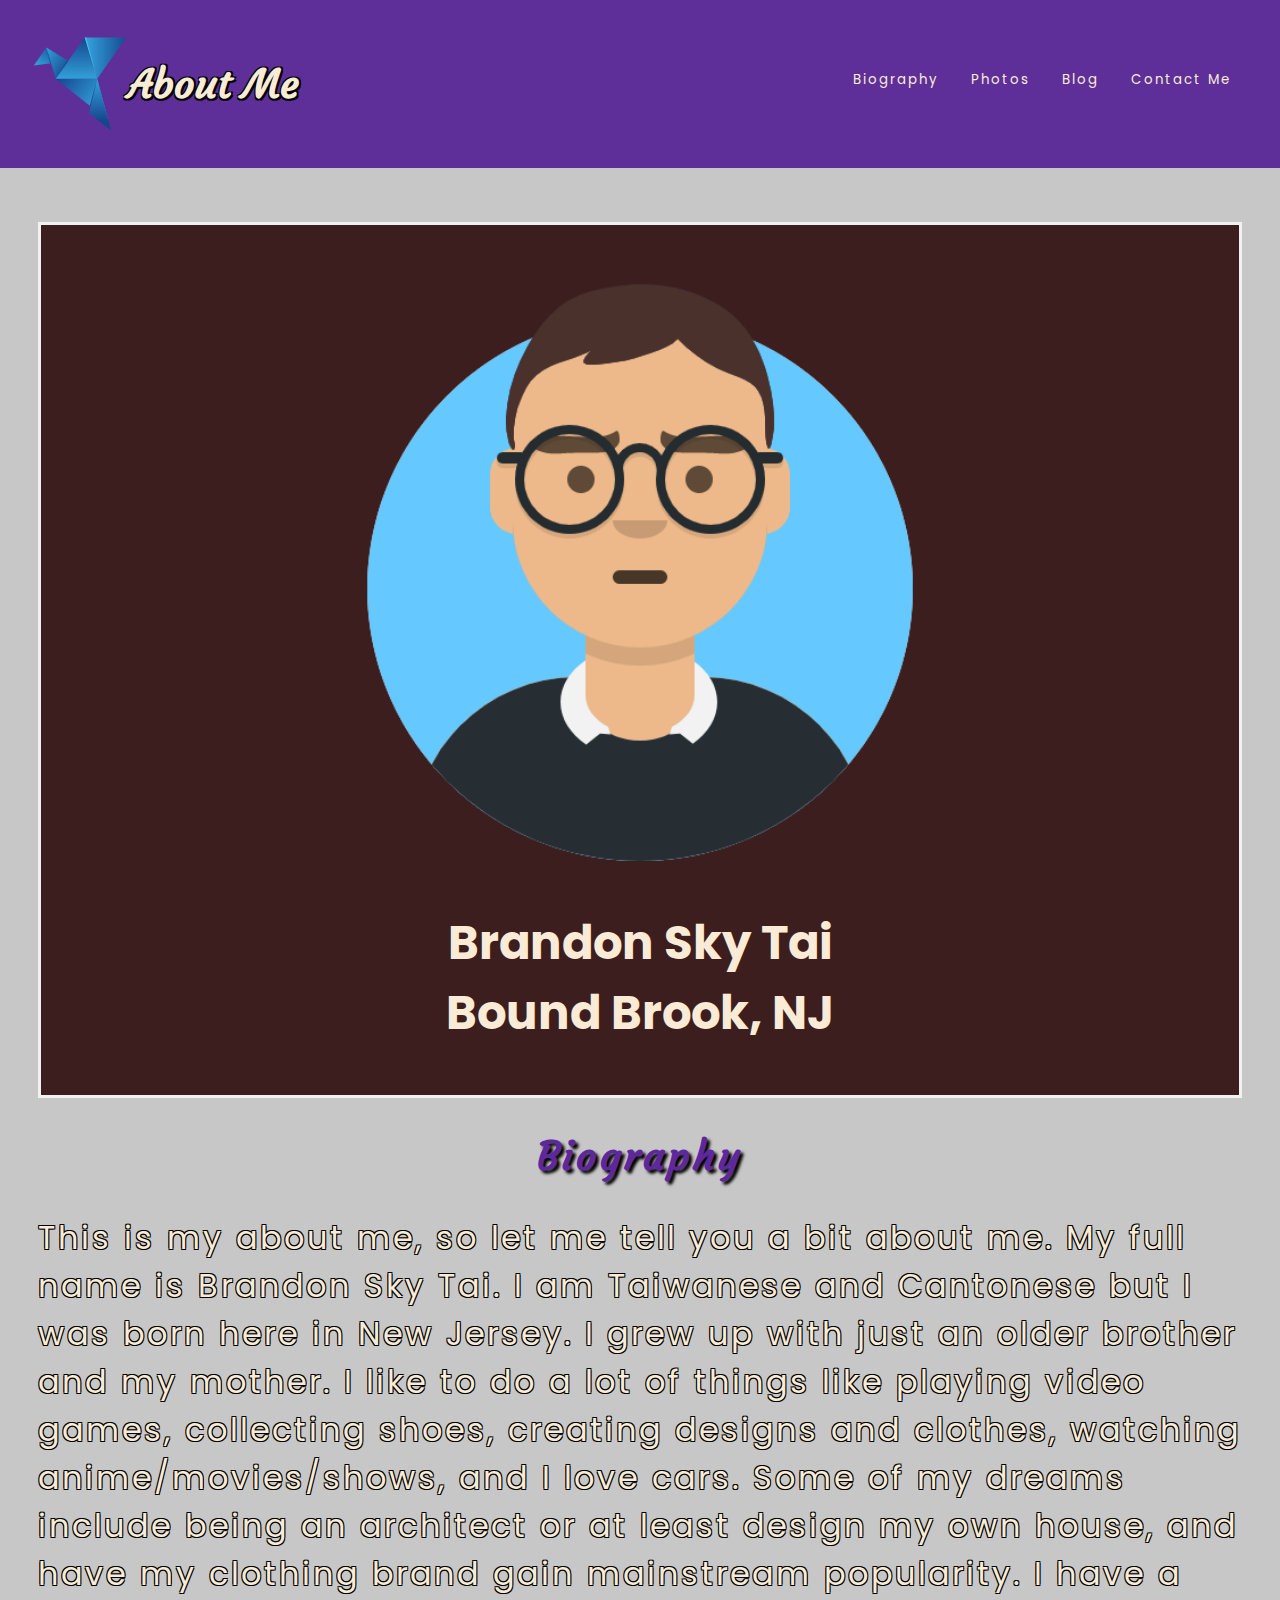
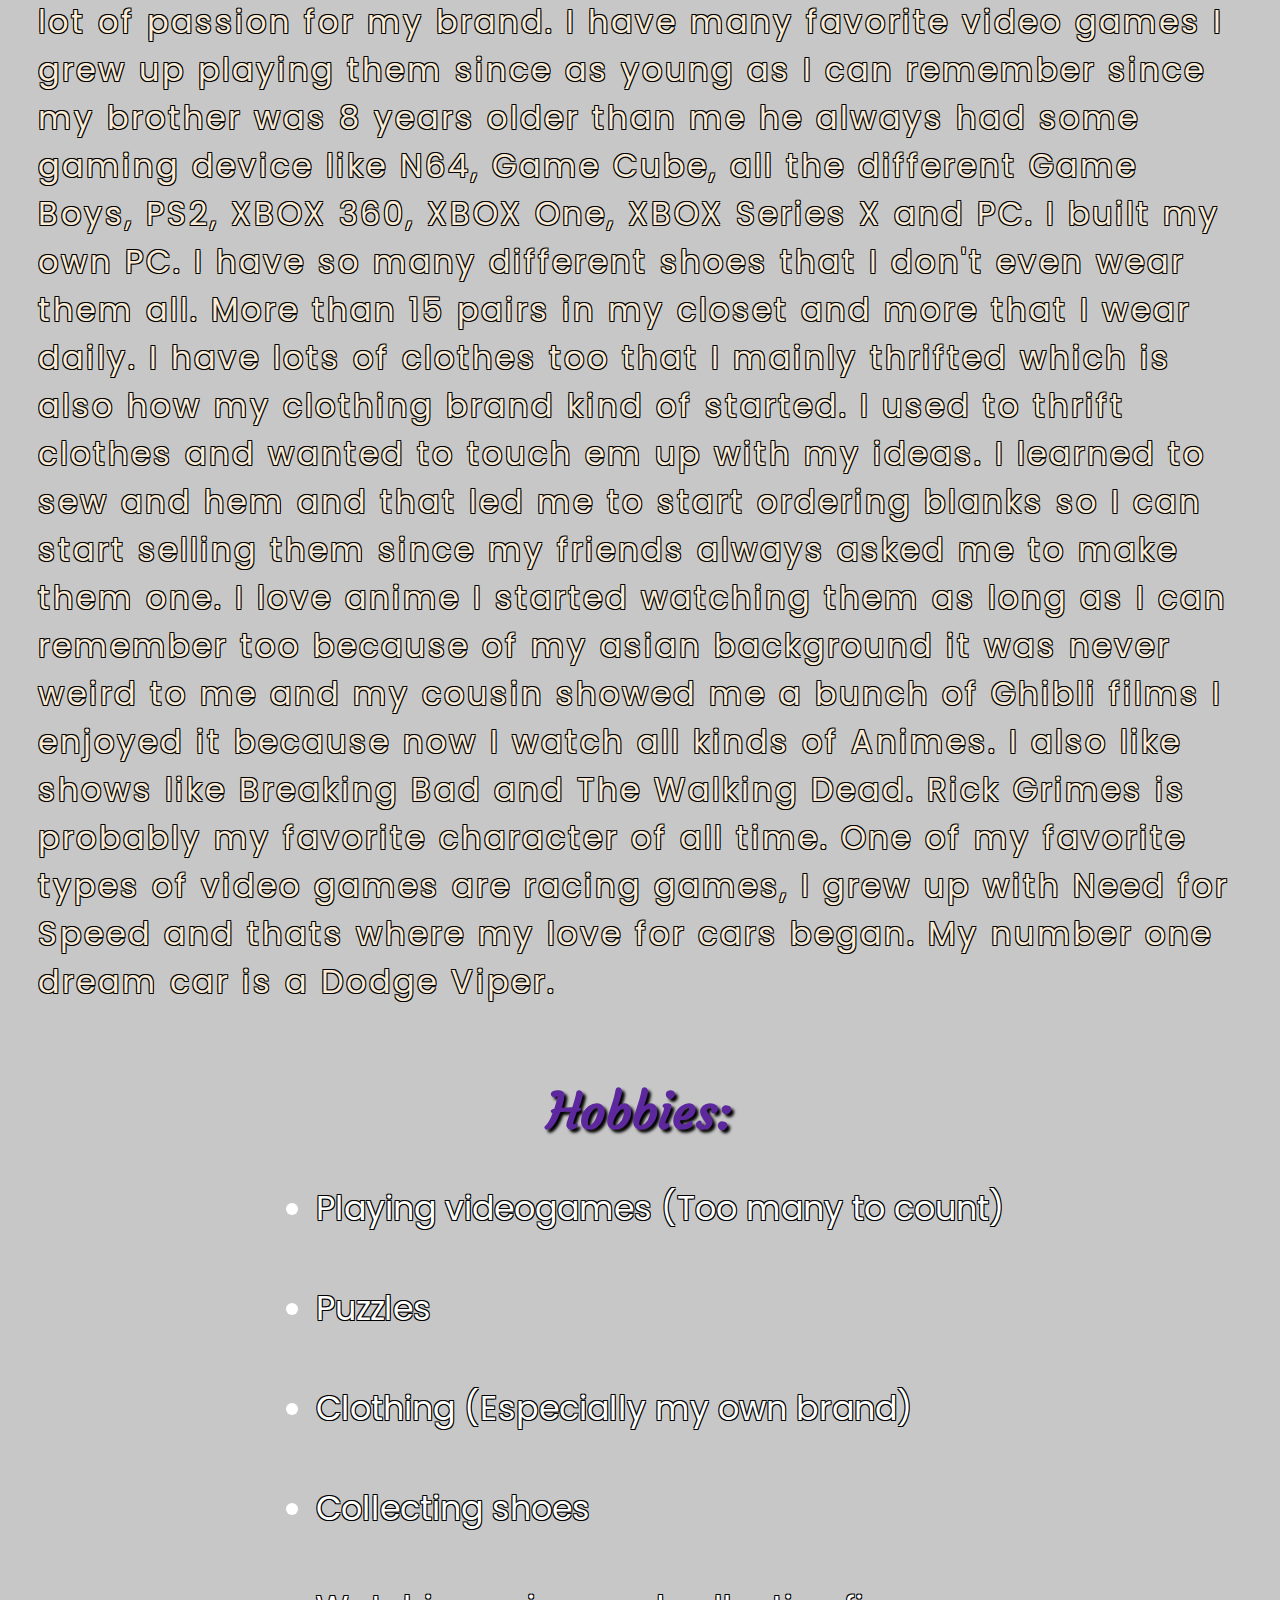
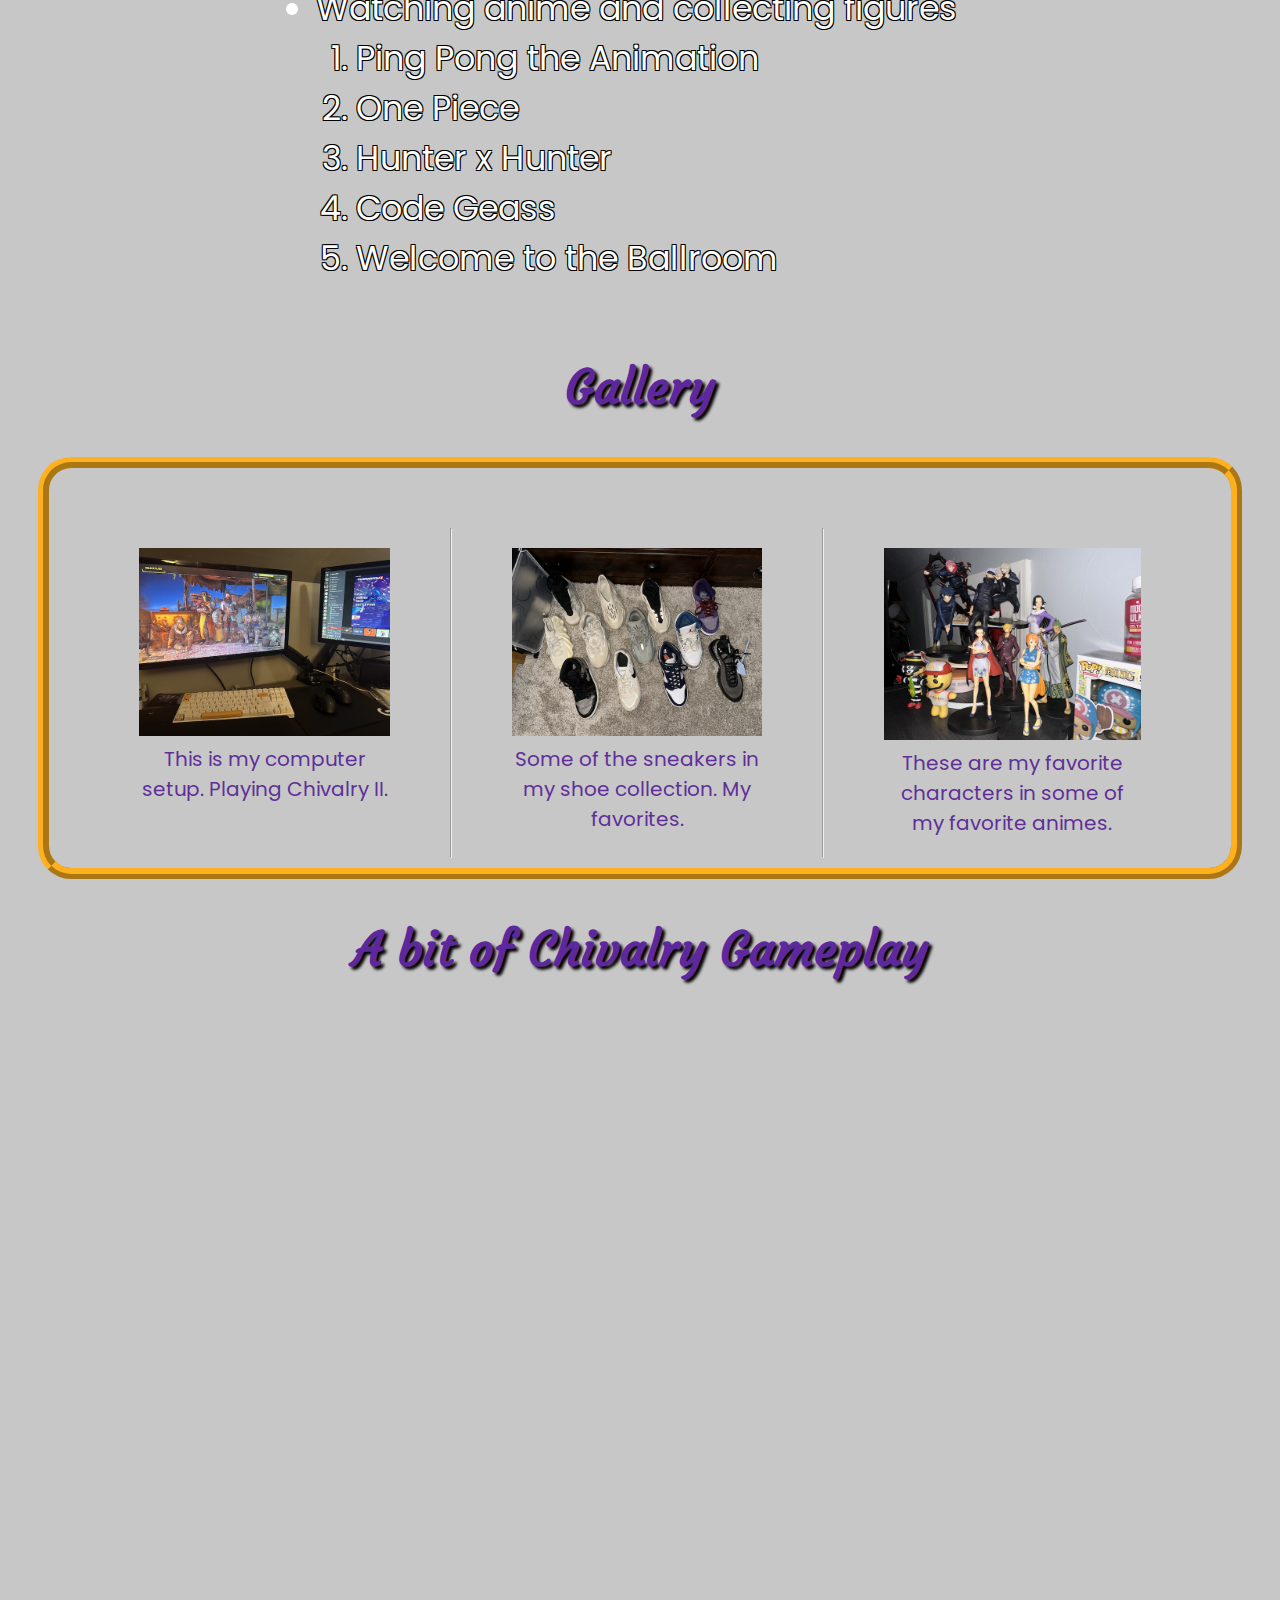
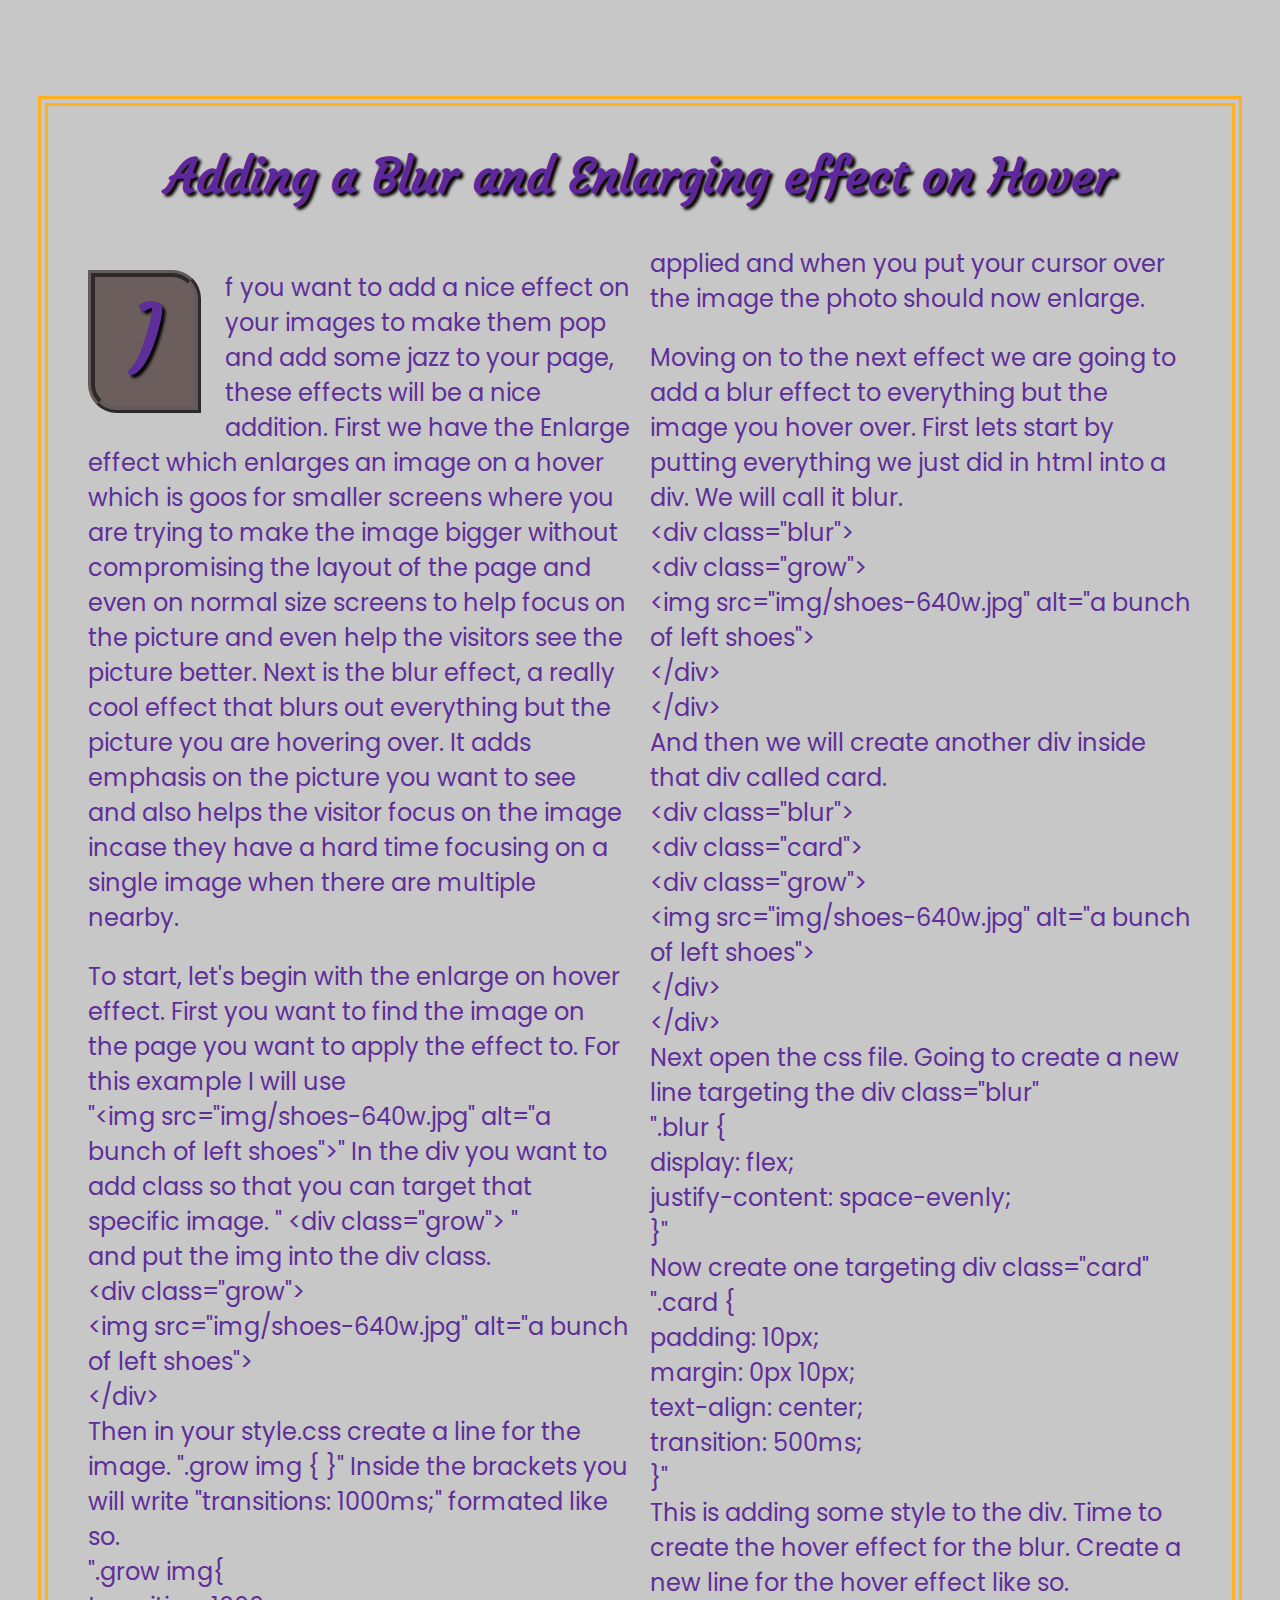
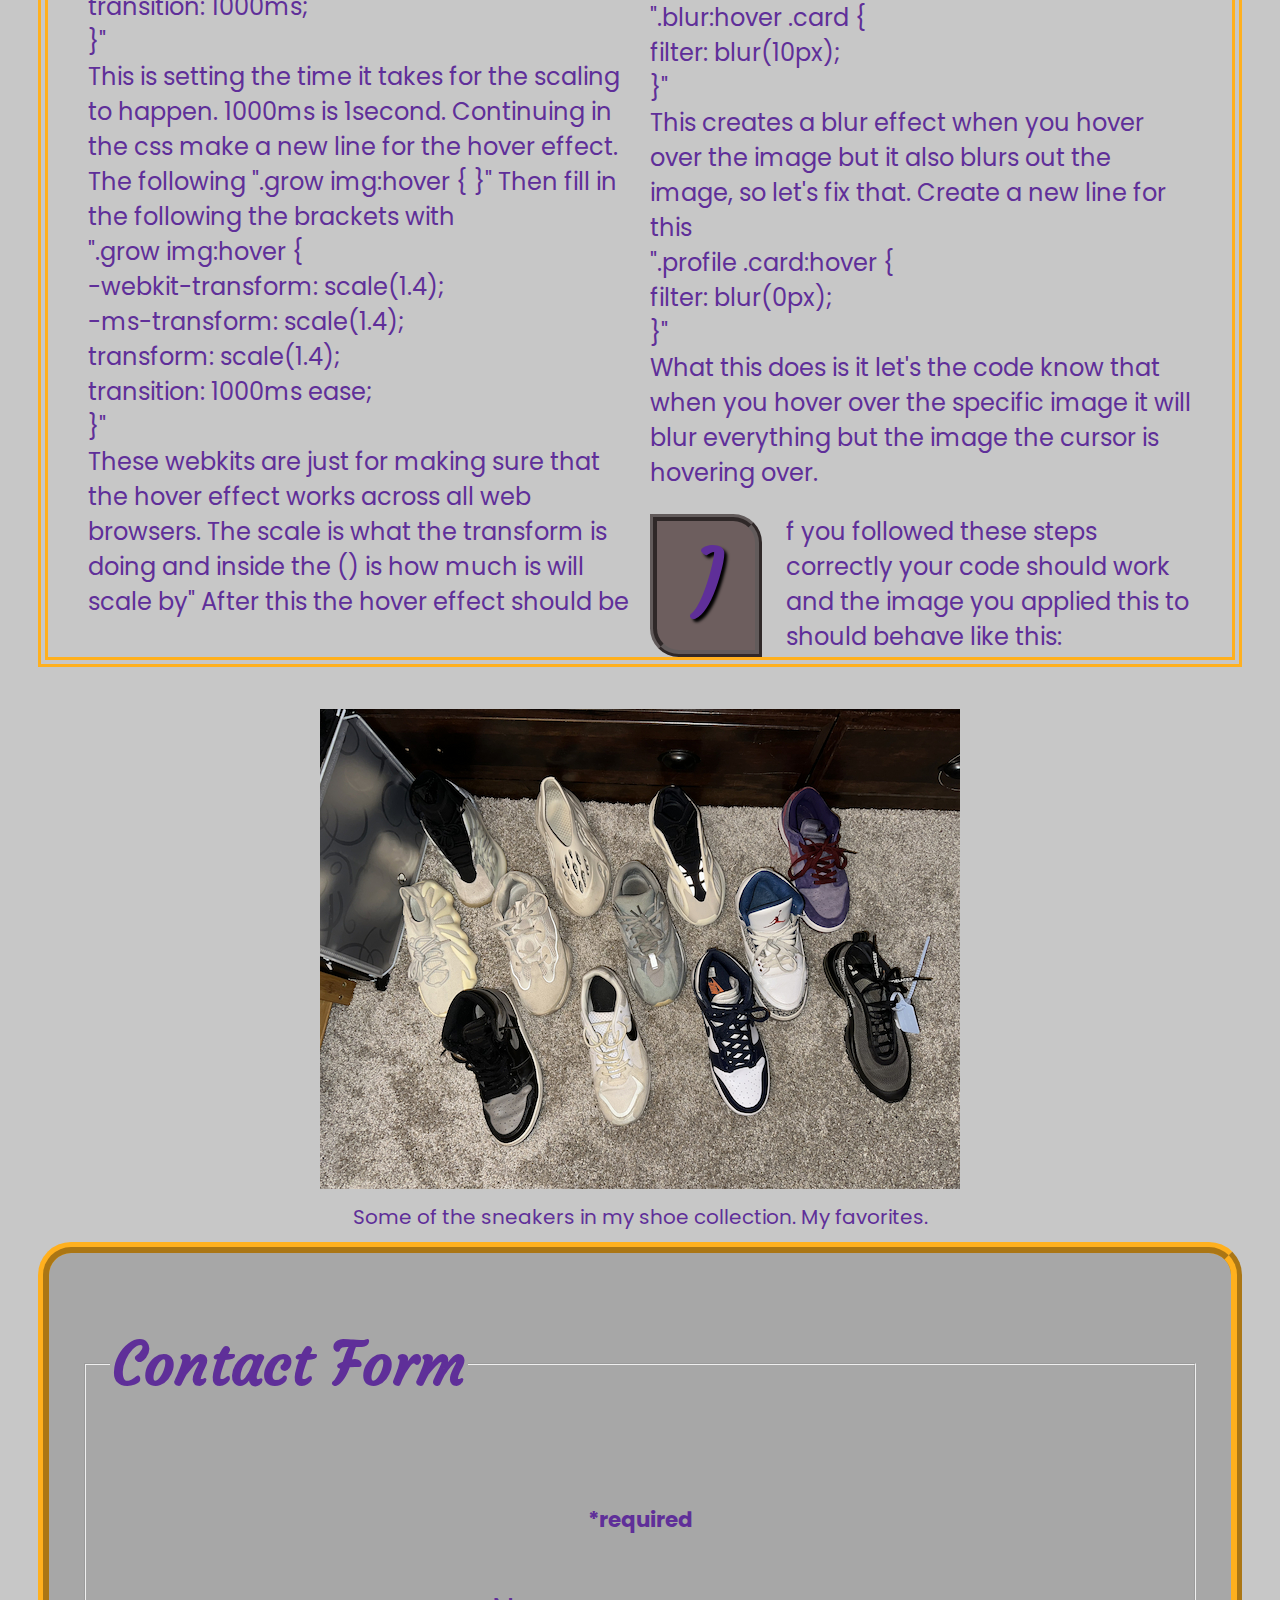
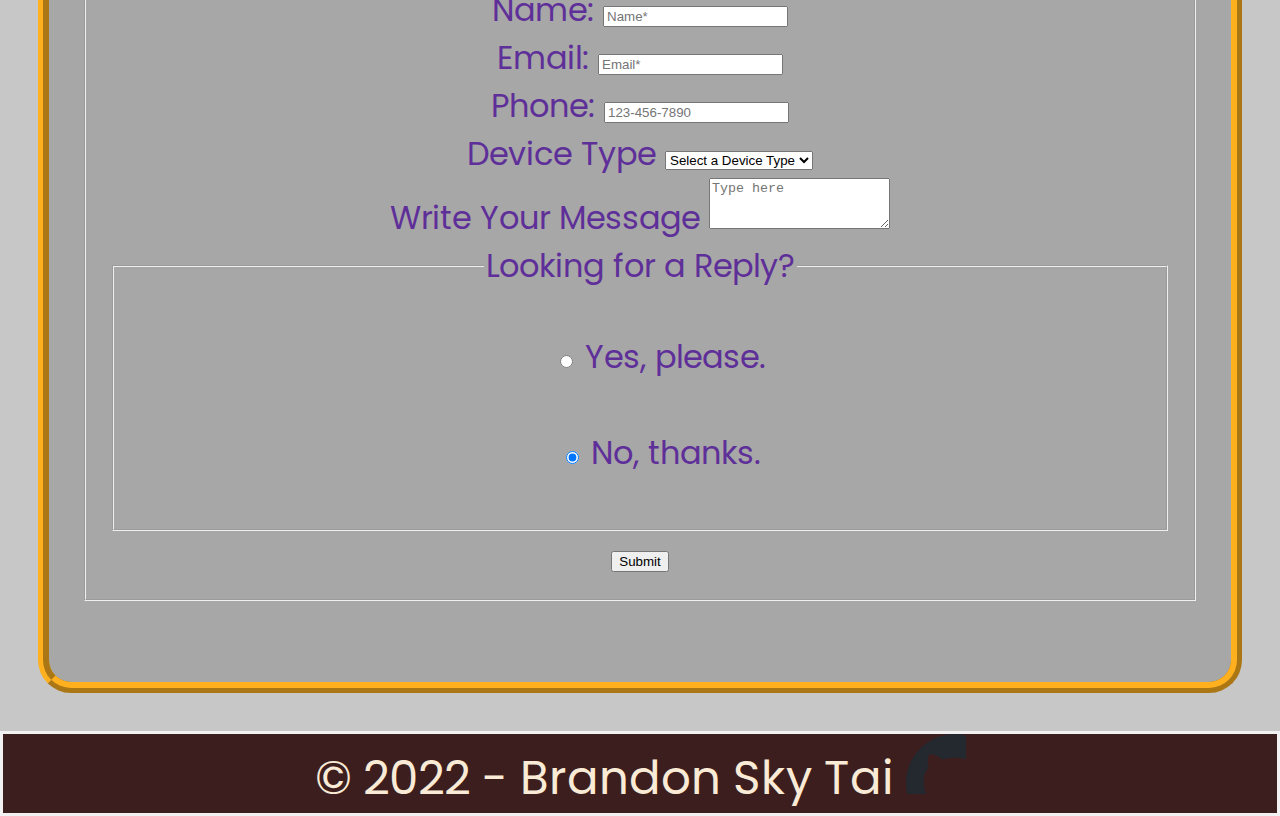
==== commit aaabcdf6: "Blog" ====
--- a/index.html
+++ b/index.html
@@ -58,7 +58,16 @@
             <div>
                 <h2>Biography</h2>
             </div>
-
+            <p>
+              
+                 This is my about me, so let me tell you a bit about me. My full name is Brandon Sky Tai. I am Taiwanese and Cantonese but I was born here in New Jersey. I grew up with just an older brother and my mother. 
+                I like to do a lot of things like playing video games, collecting shoes, creating designs and clothes, watching anime/movies/shows, and I love cars. Some of my dreams include being an architect or at least design my own house, and have my clothing brand gain mainstream popularity. I have a lot of passion for my brand. 
+                I have many favorite video games I grew up playing them since as young as I can remember since my brother was 8 years older than me he always had some gaming device like N64, Game Cube, all the different Game Boys, PS2, XBOX 360, XBOX One, XBOX Series X and PC. I built my own PC. 
+                I have so many different shoes that I don't even wear them all. More than 15 pairs in my closet and more that I wear daily. I have lots of clothes too that I mainly thrifted which is also how my clothing brand kind of started. I used to thrift clothes and wanted to touch em up with my ideas. I learned to sew and hem and that led me to start 
+                ordering blanks so I can start selling them since my friends always asked me to make them one. I love anime I started watching them as long as I can remember too because of my asian background it was never weird to me and my cousin showed me a bunch of Ghibli films I enjoyed it because now I watch all kinds of Animes.
+                I also like shows like Breaking Bad and The Walking Dead. Rick Grimes is probably my favorite character of all time. One of my favorite types of video games are racing games, I grew up with Need for Speed and thats where my love for cars began. My number one dream car is a Dodge Viper.
+                
+            </p>
 
 
         </section>
@@ -77,23 +86,7 @@
                 <li>Collecting shoes</li>
                 <br>
                 <li>Watching anime and collecting figures</li>
-                <li>
-                    <h4>Gamer</h4>
-                    <ul>
-                        <li>Minecraft</li>
-                        <li>Need for Speed</li>
-                        <li>Chivalry 2</li>
-                        <li>Valorant</li>
-                        <li>Legend of Zelda</li>
-                        <li>Rachet and Clank</li>
-                    </ul>
-                </li>
-                <li>
-                    <h4>Nerd</h4>
-                    <ul>Self Explanatory</ul>
-                </li>
-                <li>
-                    <h4>Anime Watcher (Best first)</h4>
+                
                     <ol type="1">
                         <li>Ping Pong the Animation</li>
                         <li>One Piece</li>
@@ -101,11 +94,7 @@
                         <li>Code Geass</li>
                         <li>Welcome to the Ballroom</li>
                     </ol>
-                </li>
-                <li>
-                    <h4>Clothing Brand Owner</h4>
-                    <ul>Unstarbrand.com</ul>
-                </li>
+                
             </ul>
 
         </section>
@@ -118,26 +107,32 @@
         <section id="gallery">
 
             <div class="profile">
+                <figure>
                 <div class="card">
                     <div class="growOne">
                         <img src="img/computer-setup-640w.jpg" alt="my computer setup">
                         <figcaption>This is my computer setup. Playing Chivalry II.</figcaption>
                     </div>
                 </div>
+                </figure>
                 <hr>
+                <figure>
                 <div class="card">
                     <div class="growTwo">
                         <img src="img/shoes-640w.jpg" alt="a bunch of left shoes">
                         <figcaption>Some of the sneakers in my shoe collection. My favorites.</figcaption>
                     </div>
                 </div>
+                </figure>
                 <hr>
+                <figure>
                 <div class="card">
                     <div class="growThree">
                         <img src="img/anime-figures-640w.jpg" alt="my figures of anime characters">
                         <figcaption>These are my favorite characters in some of my favorite animes.</figcaption>
                     </div>
                 </div>
+                </figure>
             </div>
 
         </section>
@@ -173,7 +168,7 @@
                     class="grow"&gt; " <br> and put the img into the div class. <br> &lt;div class="grow"&gt; <br> &lt;img src="img/shoes-640w.jpg" alt="a bunch of left shoes"&gt; <br> &lt;/div&gt; <br> Then in your style.css create a line for the image. ".grow img { }" Inside the brackets you will
                     write "transitions: 1000ms;" formated like so. <br> ".grow img{ <br> transition: 1000ms; <br> }" <br> This is setting the time it
                     takes for the scaling to happen. 1000ms is 1second. Continuing in the css make a new line for the hover effect. The following ".grow img:hover { }"
-                    Then fill in the following the brackets with <br> ".grow img:hover { <br> -webkit-transform: scale(1.4); <br> -ms-transform: scale(1.4); <br> transform: scale(1.4); <br> transition: 1000ms ease; <br> }" <br>
+                    Then fill in the following the brackets with <br> ".grow img:hover { <br> -webkit-transform: scale(1.4); <br> -ms-transform: scale(1.4); <br> transform: scale(1.4); <br> transition: 1000ms ease; <br> }"
                     <br> These webkits are just for making sure that the hover effect works across all web browsers. The scale is what the transform is doing and inside the () is how much is will scale by"
                     After this the hover effect should be applied and when you put your cursor over the image the photo should now enlarge. 
                 </p>
@@ -182,13 +177,28 @@
                     &lt;div class="blur"&gt; <br> &lt;div class="grow"&gt; <br> &lt;img src="img/shoes-640w.jpg" alt="a bunch of left shoes"&gt; <br> &lt;/div&gt; <br> &lt;/div&gt;
                     <br> And then we will create another div inside that div called card. <br> 
                     &lt;div class="blur"&gt; <br> &lt;div class="card"&gt; <br> &lt;div class="grow"&gt; <br> &lt;img src="img/shoes-640w.jpg" alt="a bunch of left shoes"&gt; <br> &lt;/div&gt; <br> &lt;/div&gt;
-
-
-                </p>
-
-            </div>
-
-        </article>
+                    <br> Next open the css file. Going to create a new line targeting the div class="blur" <br> ".blur { <br> display: flex; <br> justify-content: space-evenly; <br> }" <br>
+                    Now create one targeting div class="card" <br>
+                    ".card { <br> padding: 10px; <br> margin: 0px 10px; <br> text-align: center; <br> transition: 500ms; <br> }" <br> This is adding some style to the div. Time to create the hover effect for the blur. Create a new line for the hover effect like so. <br>
+                    ".blur:hover .card { <br> filter: blur(10px); <br> }" <br> This creates a blur effect when you hover over the image but it also blurs out the image, so let's fix that. Create a new line for this <br> 
+                    ".profile .card:hover { <br> filter: blur(0px); <br> }" <br> What this does is it let's the code know that when you hover over the specific image it will blur everything but the image the cursor is hovering over. <br>
+                </p>
+                
+                <p> 
+                    If you followed these steps correctly your code should work and the image you applied this to should behave like this: 
+                </p>
+            
+            </article>
+        <div class="profile">
+            <div class="card">
+                <div class="growTwo">
+                    <img src="img/shoes-640w.jpg" alt="a bunch of left shoes">
+                    <figcaption>Some of the sneakers in my shoe collection. My favorites.</figcaption>
+                </div>
+            </div>
+        </div>    
+
+        
 
         <section id="contact">
             <!--
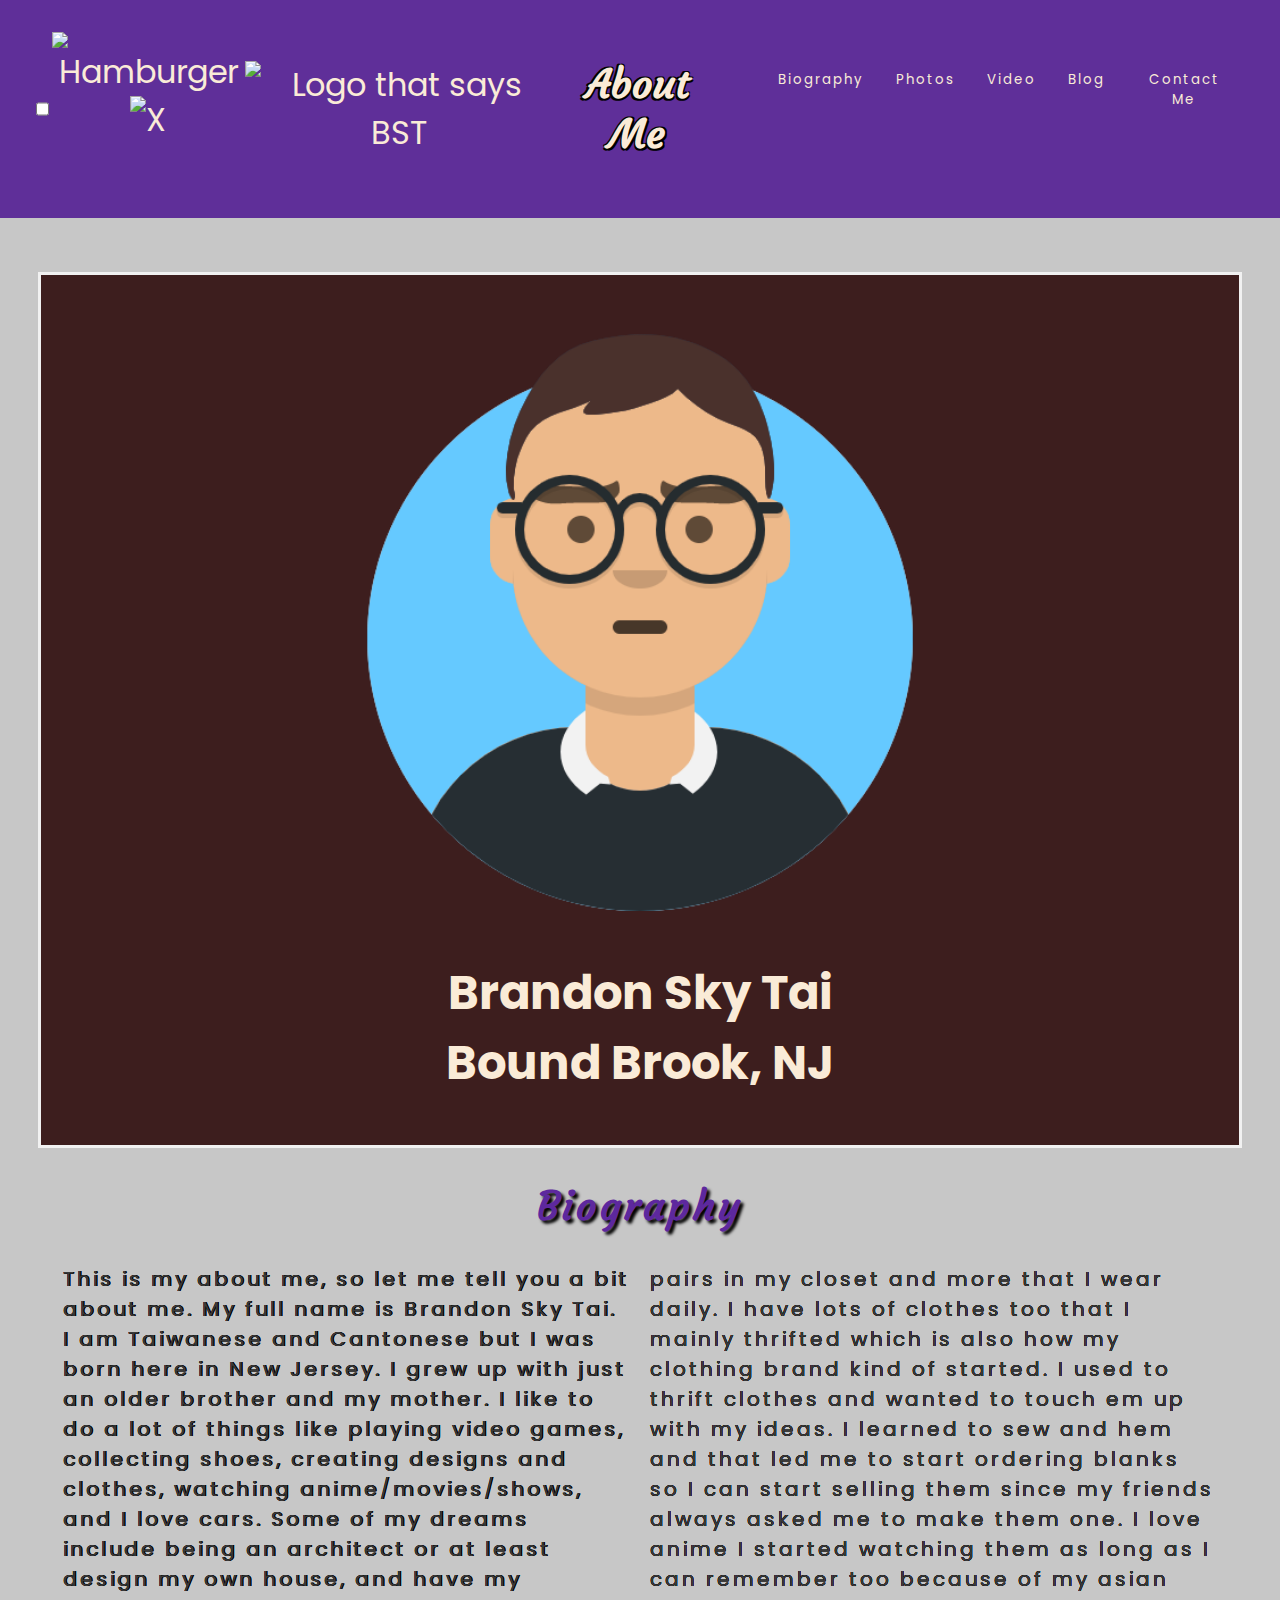
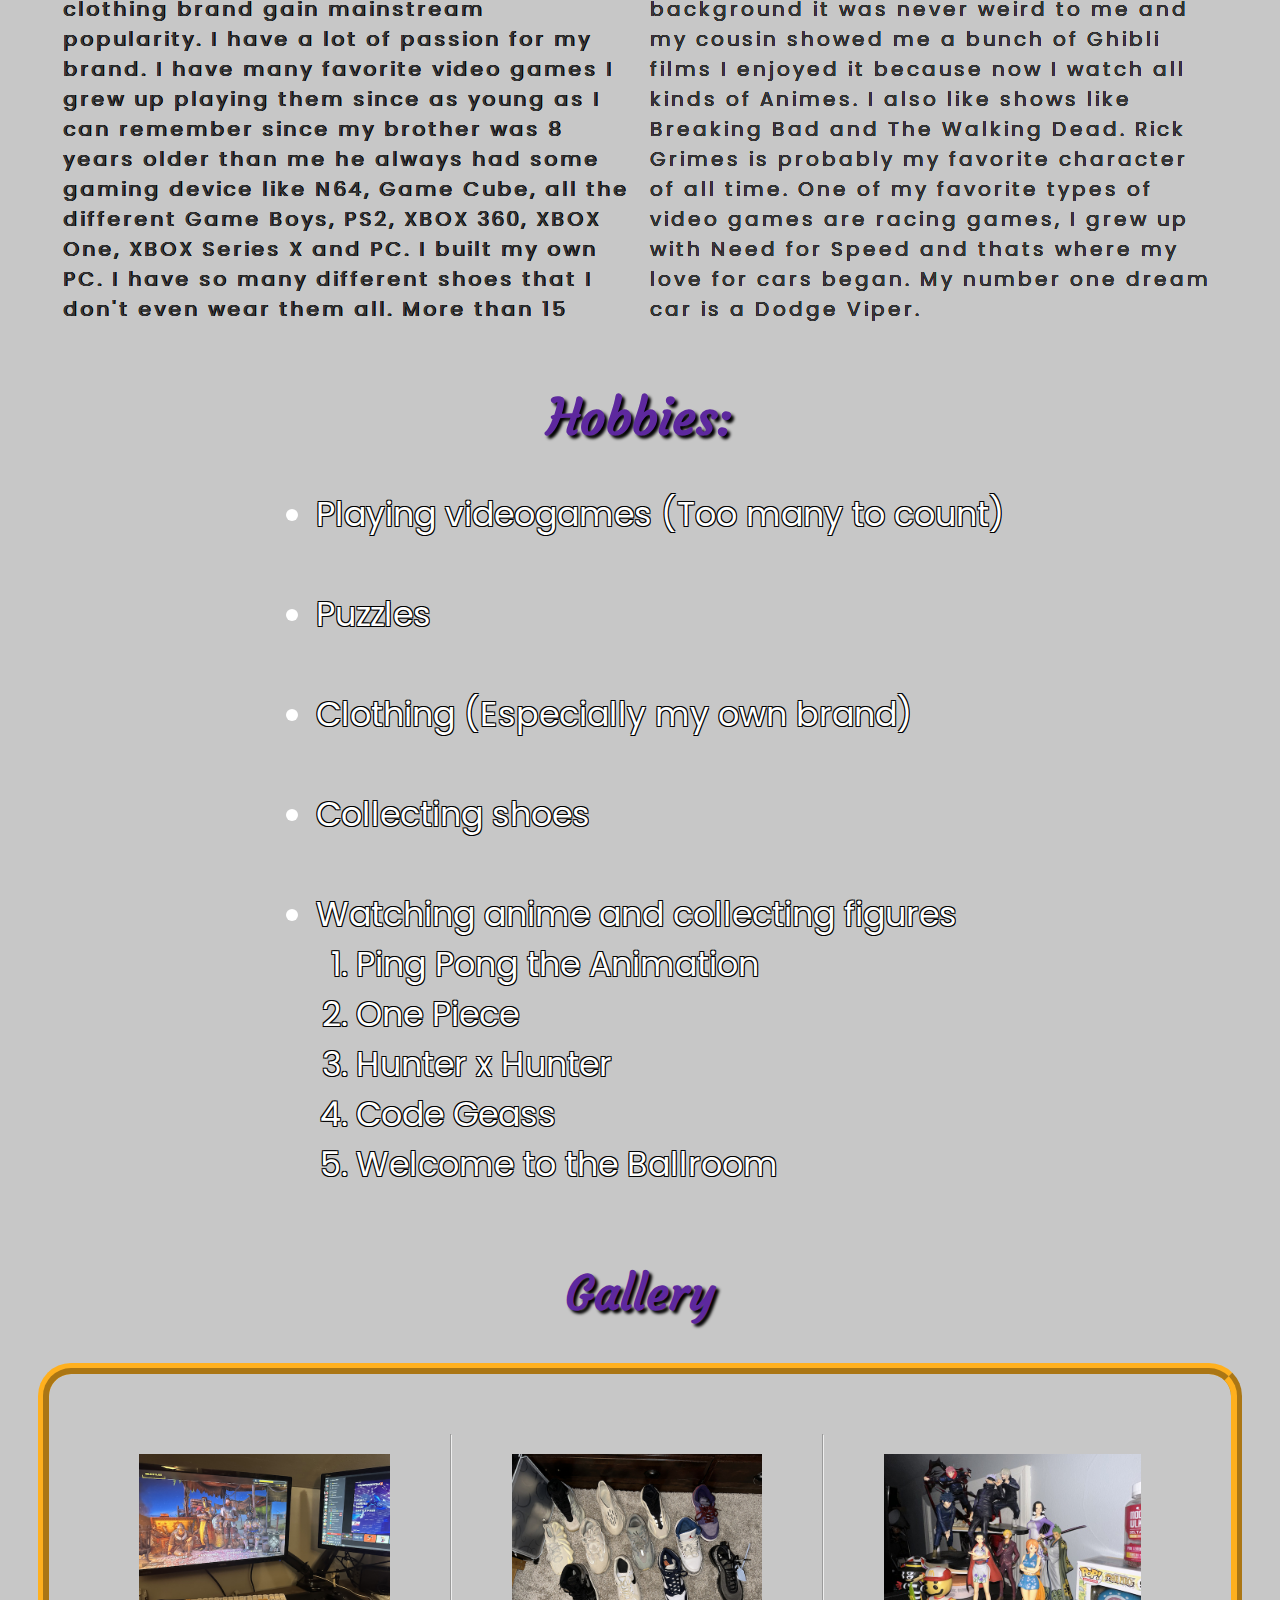
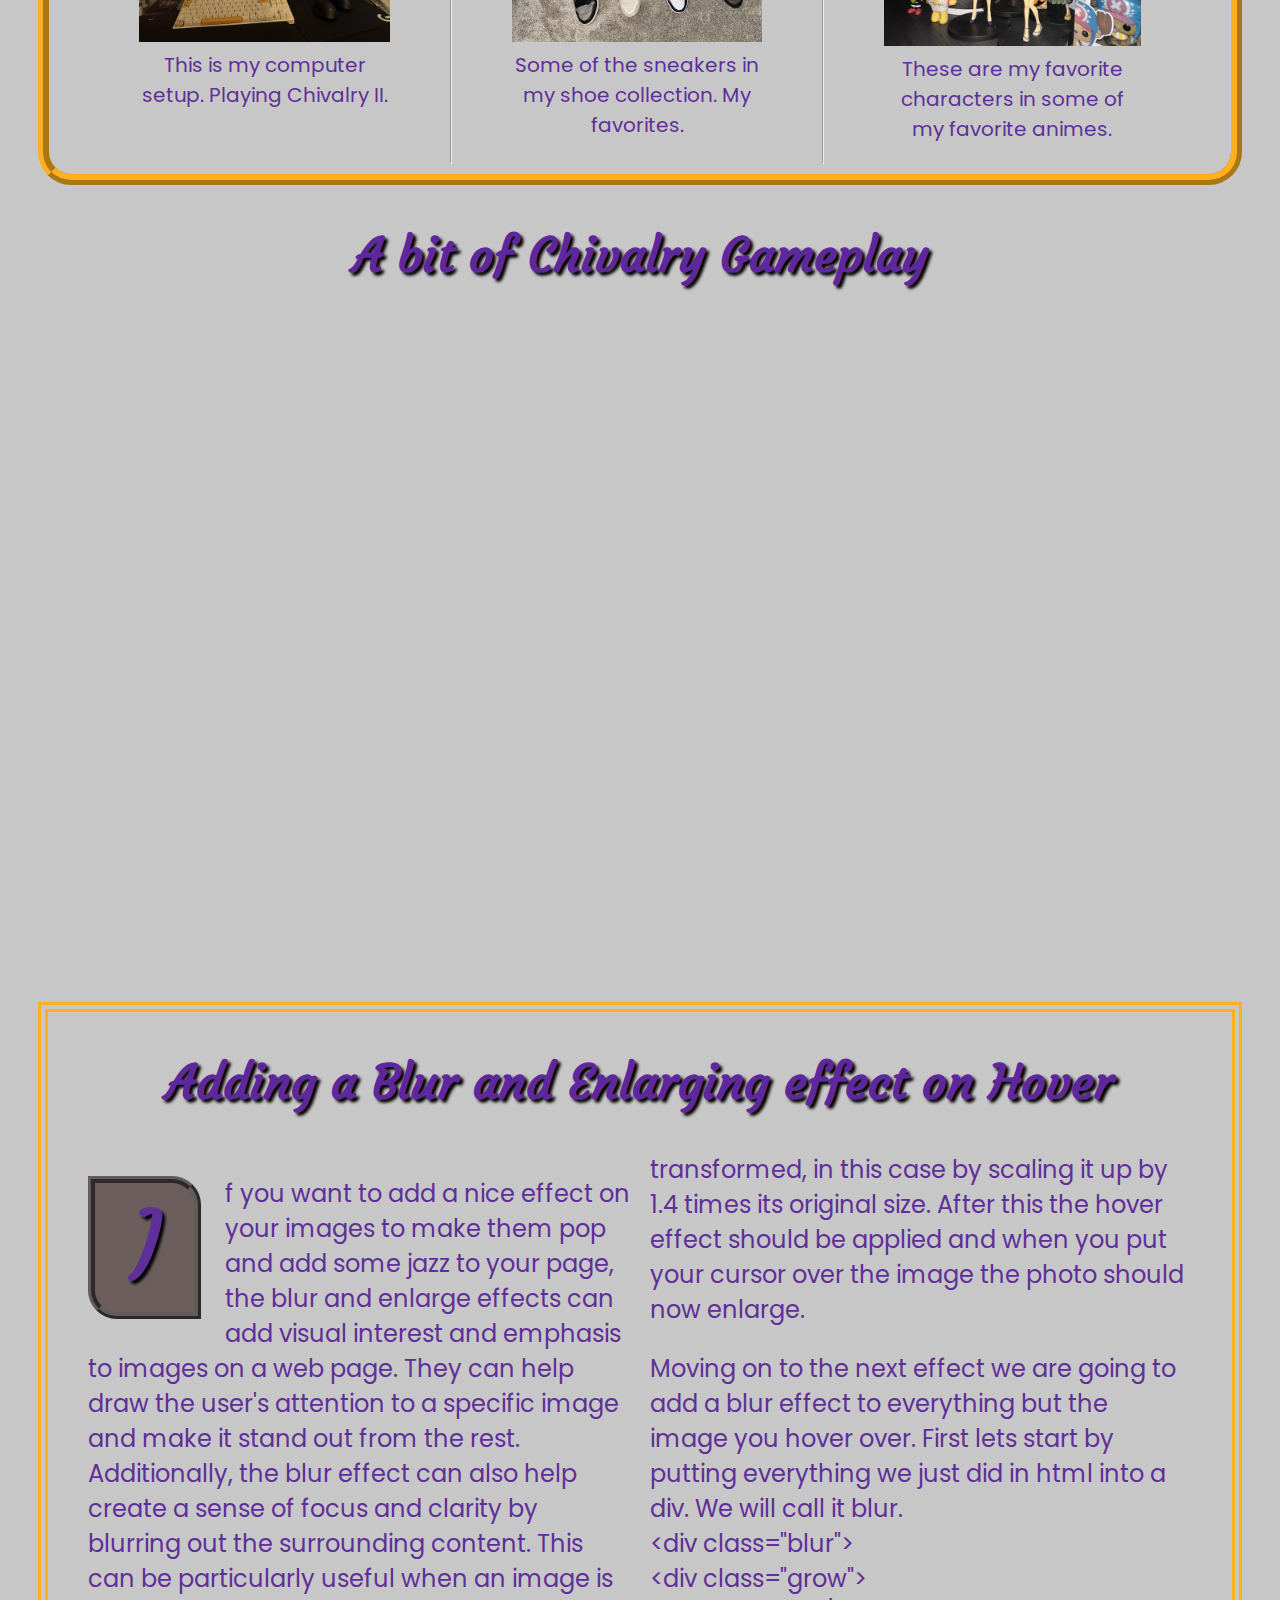
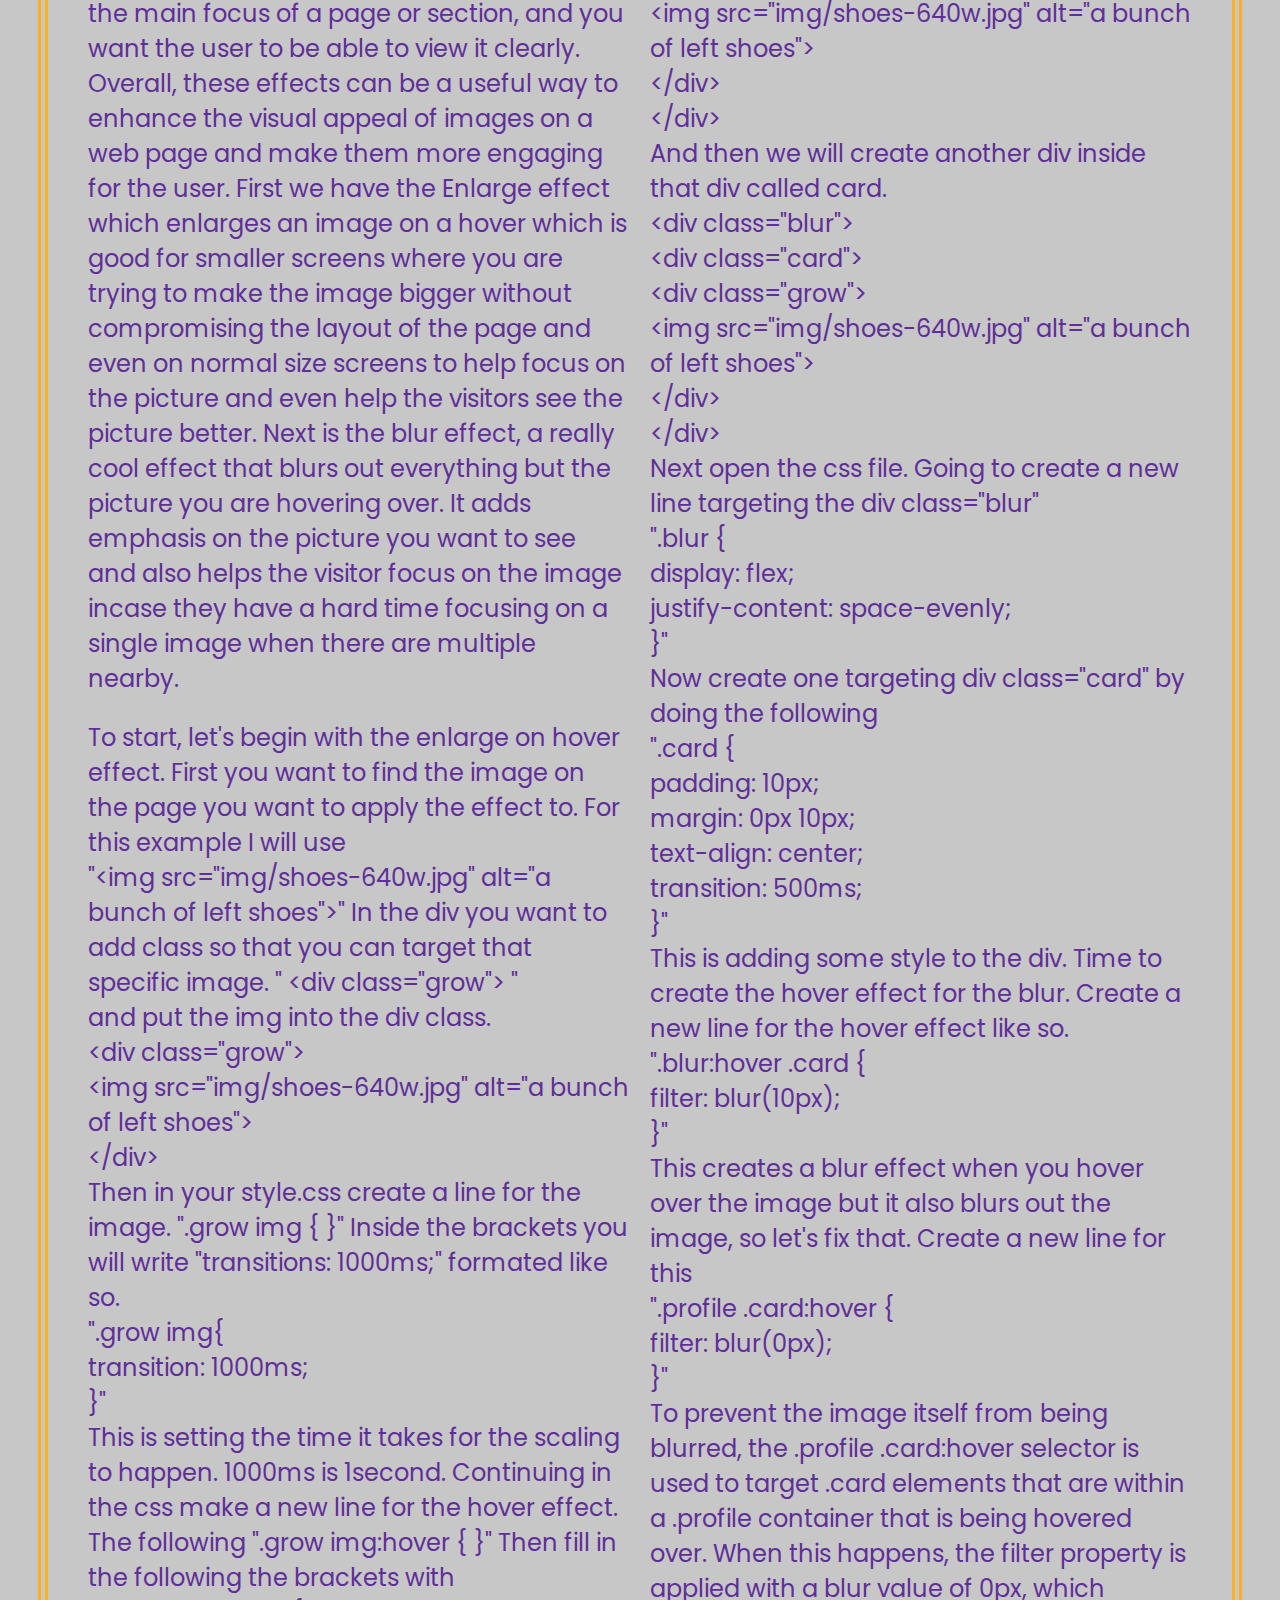
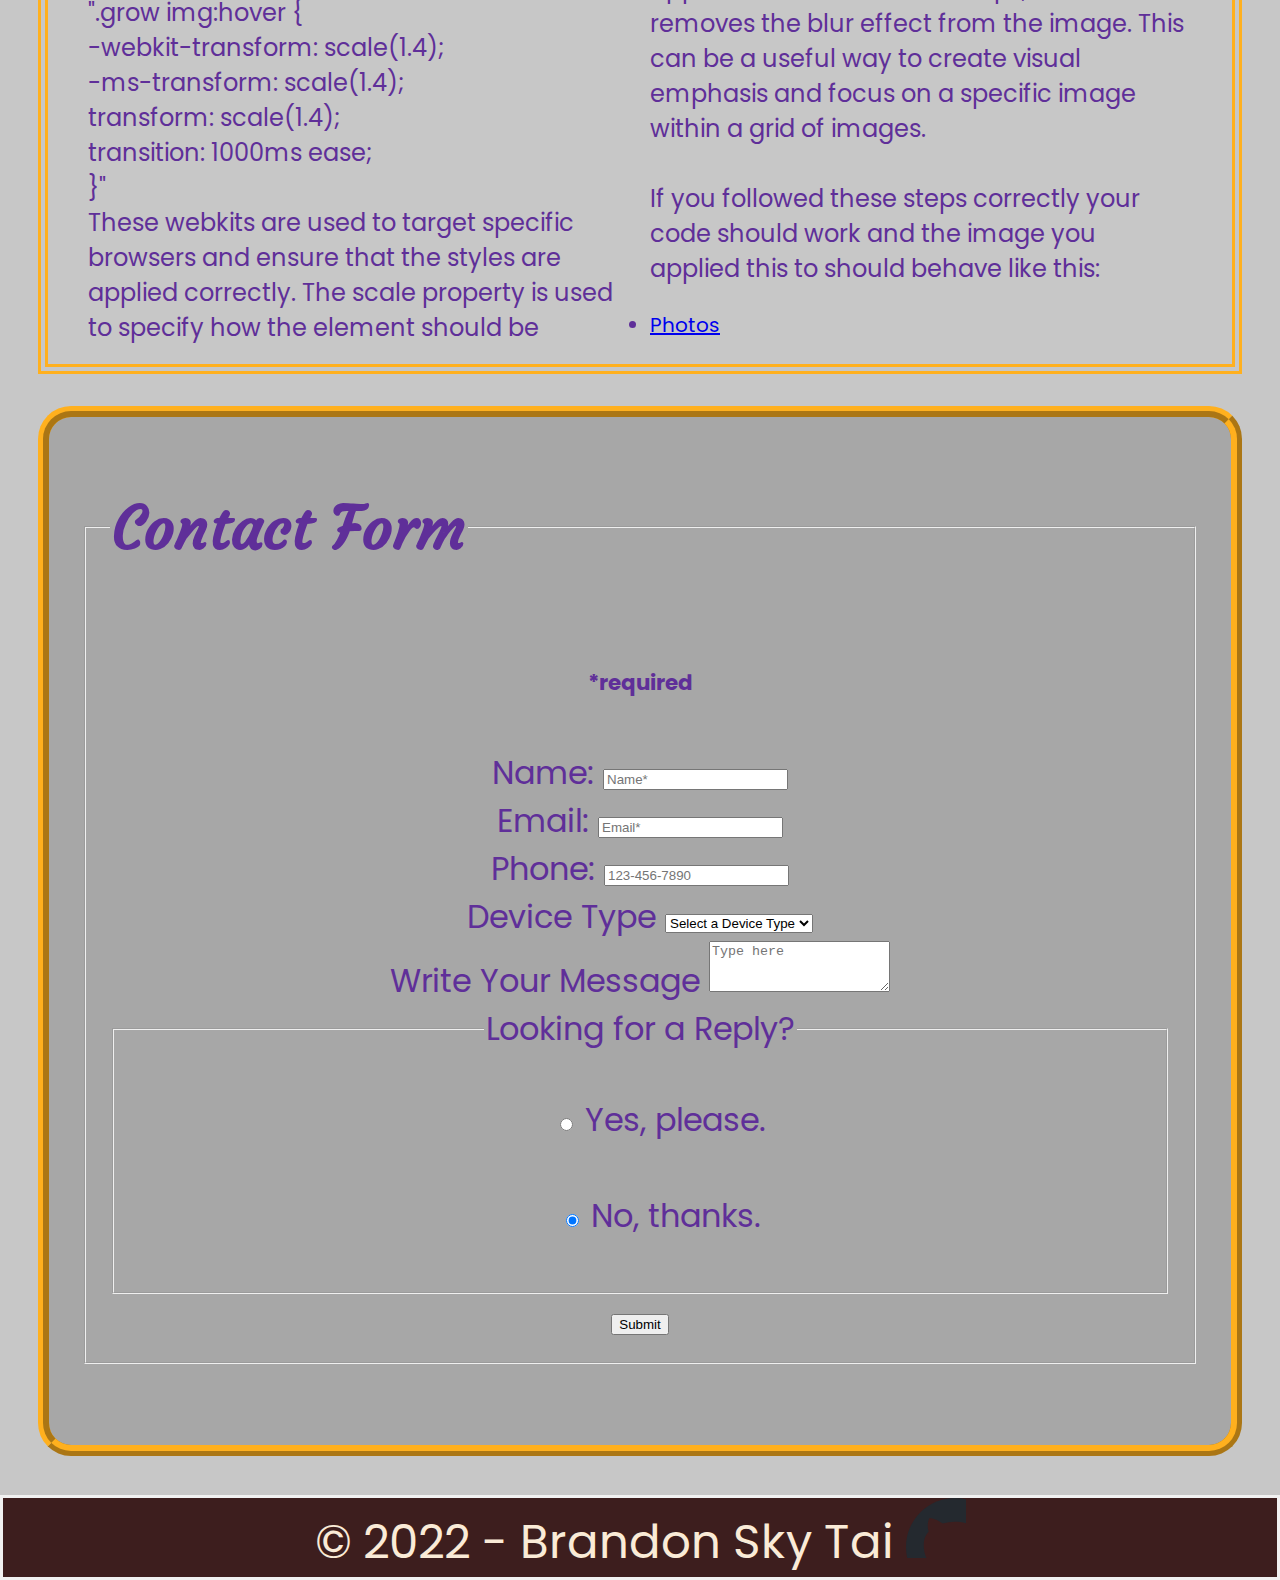
==== commit 8cdc892a: "fix" ====
--- a/index.html
+++ b/index.html
@@ -23,9 +23,17 @@
         <h1>About Me</h1>
 -->
         <nav class="navbar">
-
+            <input type="checkbox" id="nav_checkbox" class="nav_checkbox">
+            <label for="nav_checkbox" class="nav_toggle">
+                <div class="menu">
+                    <img src="img/hamburger.png" alt="Hamburger" width="40px">
+                </div>
+                <div class="close">
+                    <img src="img/close.png" alt="X" width="40px">
+                </div>
+            </label>
             <div class="logo">
-                <img src="img/BoB.svg" alt="Blue origami bird">
+                <img src="img/logo.PNG" alt="Logo that says BST">
                 <h1>About Me</h1>
             </div>
 
@@ -33,6 +41,7 @@
                 <ul>
                     <li><a href="#bio">Biography</a></li>
                     <li><a href="#gallery">Photos</a></li>
+                    <li><a href="#video">Video</a></li>
                     <li><a href="#lit">Blog</a></li>
                     <li><a href="#contact">Contact Me</a></li>
                 </ul>
@@ -153,8 +162,10 @@
             <div id="litcenter">
 
                 <p> If you want to add a nice effect on your images to make them pop and add some jazz to your page,
-                    these effects will be a nice addition. First we have the Enlarge effect which enlarges an image
-                    on a hover which is goos for smaller screens where you are trying to make the image bigger without
+                    the blur and enlarge effects can add visual interest and emphasis to images on a web page. They can help draw the user's attention to a specific image and make it stand out from the rest.
+                    Additionally, the blur effect can also help create a sense of focus and clarity by blurring out the surrounding content. This can be particularly useful when an image is the main focus of a page or section, and you want the user to be able to view it clearly.
+                    Overall, these effects can be a useful way to enhance the visual appeal of images on a web page and make them more engaging for the user. First we have the Enlarge effect which enlarges an image
+                    on a hover which is good for smaller screens where you are trying to make the image bigger without
                     compromising the layout of the page and even on normal size screens to help focus on the picture and
                     even help the visitors see the picture better. Next is the blur effect, a really cool effect that
                     blurs out everything but the picture you are hovering over. It adds emphasis on the picture you want to
@@ -169,7 +180,7 @@
                     write "transitions: 1000ms;" formated like so. <br> ".grow img{ <br> transition: 1000ms; <br> }" <br> This is setting the time it
                     takes for the scaling to happen. 1000ms is 1second. Continuing in the css make a new line for the hover effect. The following ".grow img:hover { }"
                     Then fill in the following the brackets with <br> ".grow img:hover { <br> -webkit-transform: scale(1.4); <br> -ms-transform: scale(1.4); <br> transform: scale(1.4); <br> transition: 1000ms ease; <br> }"
-                    <br> These webkits are just for making sure that the hover effect works across all web browsers. The scale is what the transform is doing and inside the () is how much is will scale by"
+                    <br>  These webkits are used to target specific browsers and ensure that the styles are applied correctly. The scale property is used to specify how the element should be transformed, in this case by scaling it up by 1.4 times its original size.
                     After this the hover effect should be applied and when you put your cursor over the image the photo should now enlarge. 
                 </p>
 
@@ -178,25 +189,18 @@
                     <br> And then we will create another div inside that div called card. <br> 
                     &lt;div class="blur"&gt; <br> &lt;div class="card"&gt; <br> &lt;div class="grow"&gt; <br> &lt;img src="img/shoes-640w.jpg" alt="a bunch of left shoes"&gt; <br> &lt;/div&gt; <br> &lt;/div&gt;
                     <br> Next open the css file. Going to create a new line targeting the div class="blur" <br> ".blur { <br> display: flex; <br> justify-content: space-evenly; <br> }" <br>
-                    Now create one targeting div class="card" <br>
+                    Now create one targeting div class="card" by doing the following<br>
                     ".card { <br> padding: 10px; <br> margin: 0px 10px; <br> text-align: center; <br> transition: 500ms; <br> }" <br> This is adding some style to the div. Time to create the hover effect for the blur. Create a new line for the hover effect like so. <br>
                     ".blur:hover .card { <br> filter: blur(10px); <br> }" <br> This creates a blur effect when you hover over the image but it also blurs out the image, so let's fix that. Create a new line for this <br> 
-                    ".profile .card:hover { <br> filter: blur(0px); <br> }" <br> What this does is it let's the code know that when you hover over the specific image it will blur everything but the image the cursor is hovering over. <br>
-                </p>
-                
-                <p> 
-                    If you followed these steps correctly your code should work and the image you applied this to should behave like this: 
+                    ".profile .card:hover { <br> filter: blur(0px); <br> }" <br> To prevent the image itself from being blurred, the .profile .card:hover selector is used to target .card elements that are within a .profile container that is being hovered over. When this happens, 
+                    the filter property is applied with a blur value of 0px, which removes the blur effect from the image. This can be a useful way to create visual emphasis and focus on a specific image within a grid of images.
+                <br><br>
+                
+                
+                    If you followed these steps correctly your code should work and the image you applied this to should behave like this: <li><a href="#gallery">Photos</a></li> 
                 </p>
             
             </article>
-        <div class="profile">
-            <div class="card">
-                <div class="growTwo">
-                    <img src="img/shoes-640w.jpg" alt="a bunch of left shoes">
-                    <figcaption>Some of the sneakers in my shoe collection. My favorites.</figcaption>
-                </div>
-            </div>
-        </div>    
 
         
 
--- a/css/style.css
+++ b/css/style.css
@@ -48,18 +48,26 @@
 
 
 #bio {
-    color: antiquewhite;
+    color: rgb(58, 58, 58);
     display: block;
-    margin-left: auto;
-    margin-right: auto;
+    margin-left: 25px;
+    margin-right: 25px;
     letter-spacing: 3px;
     text-shadow:
-        -1px -1px 0 #000,
-        1px -1px 0 #000,
-        -1px 1px 0 #000,
-        1px 1px 0 #000;
-}
-
+        -.4px -.4px 0 #000,
+        .4px -.4px 0 #000,
+        -.4px .4px 0 #000,
+        .4px .4px 0 #000;
+}
+
+#bio p{
+    font-size: 15pt;
+    max-width: 100%;
+    columns: 25rem;
+}
+#bio .indent {
+    color: rgb(rgba(255, 255, 255, 0), rgba(0, 128, 0, 0), rgba(0, 0, 255, 0));
+} 
 /* Hobbies Section */
 
 
@@ -401,4 +409,4 @@
         transition: 1000ms ease;
     }
    
-}+}
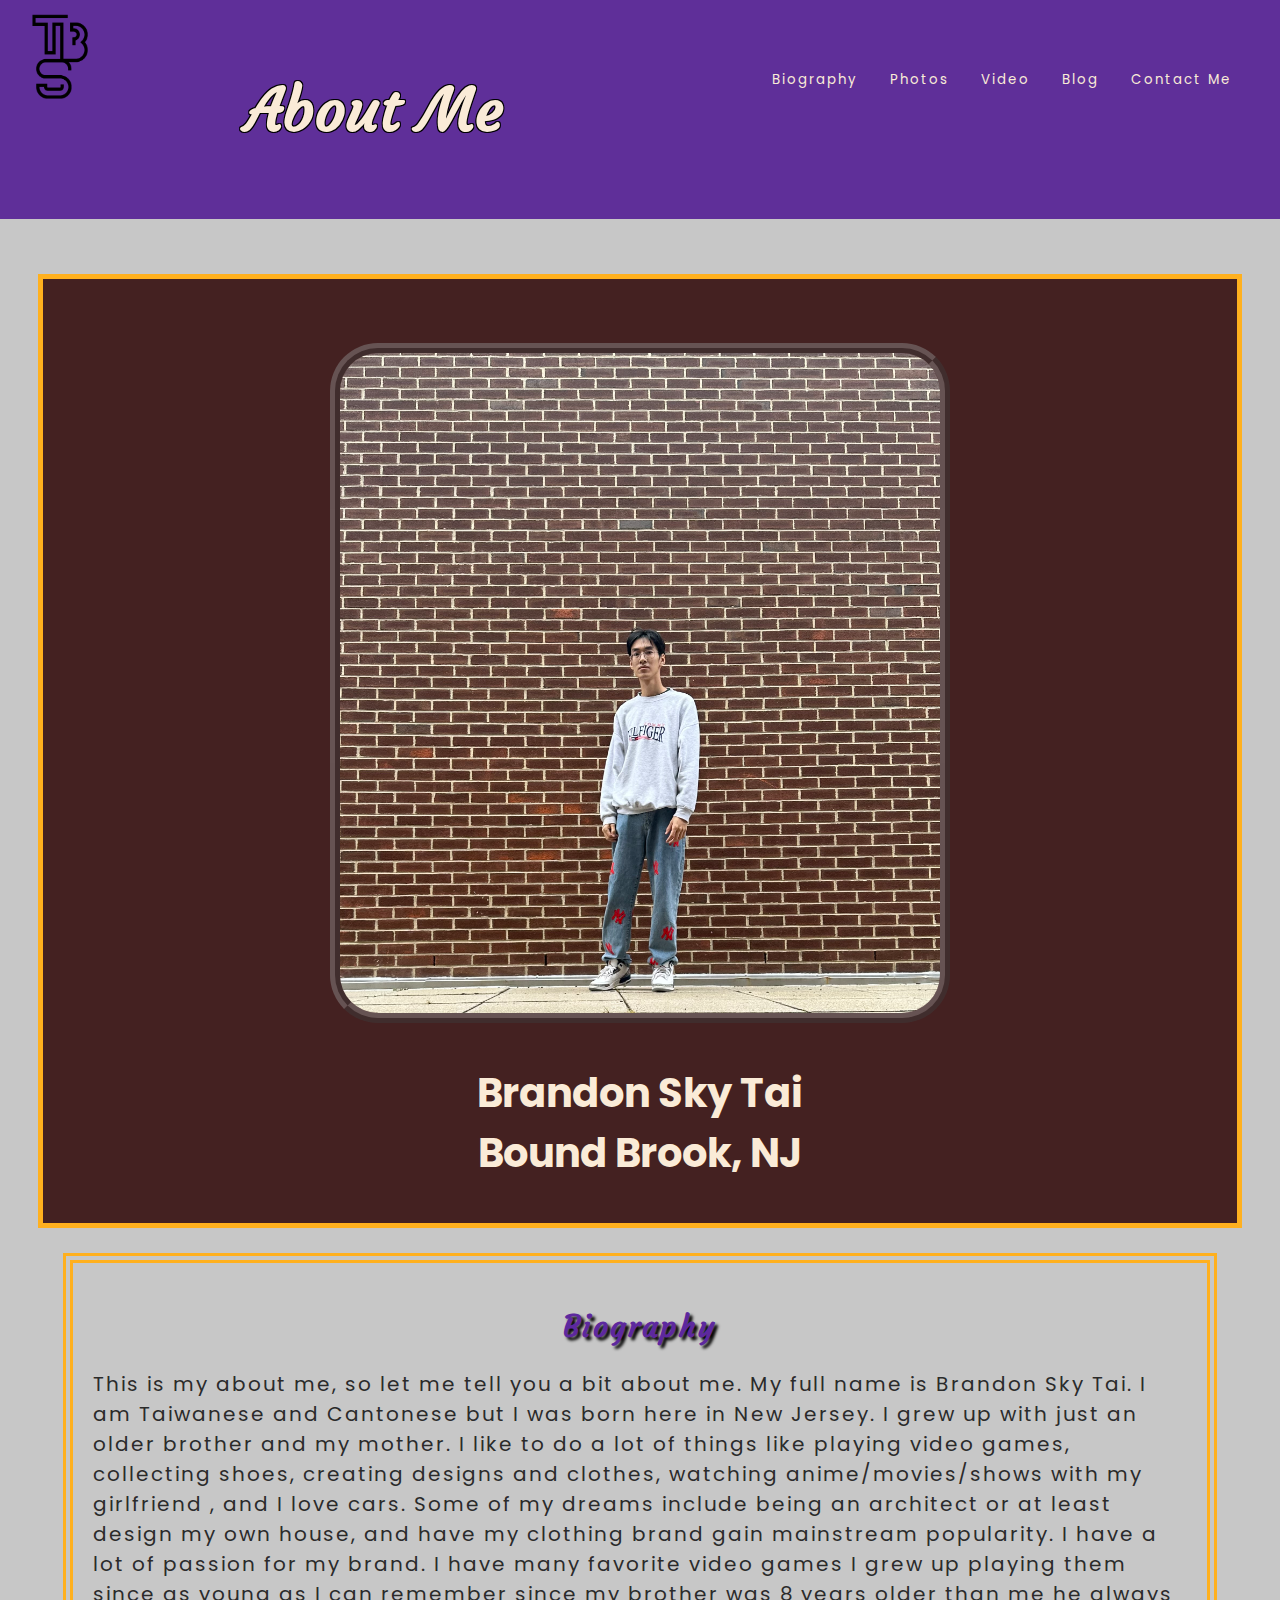
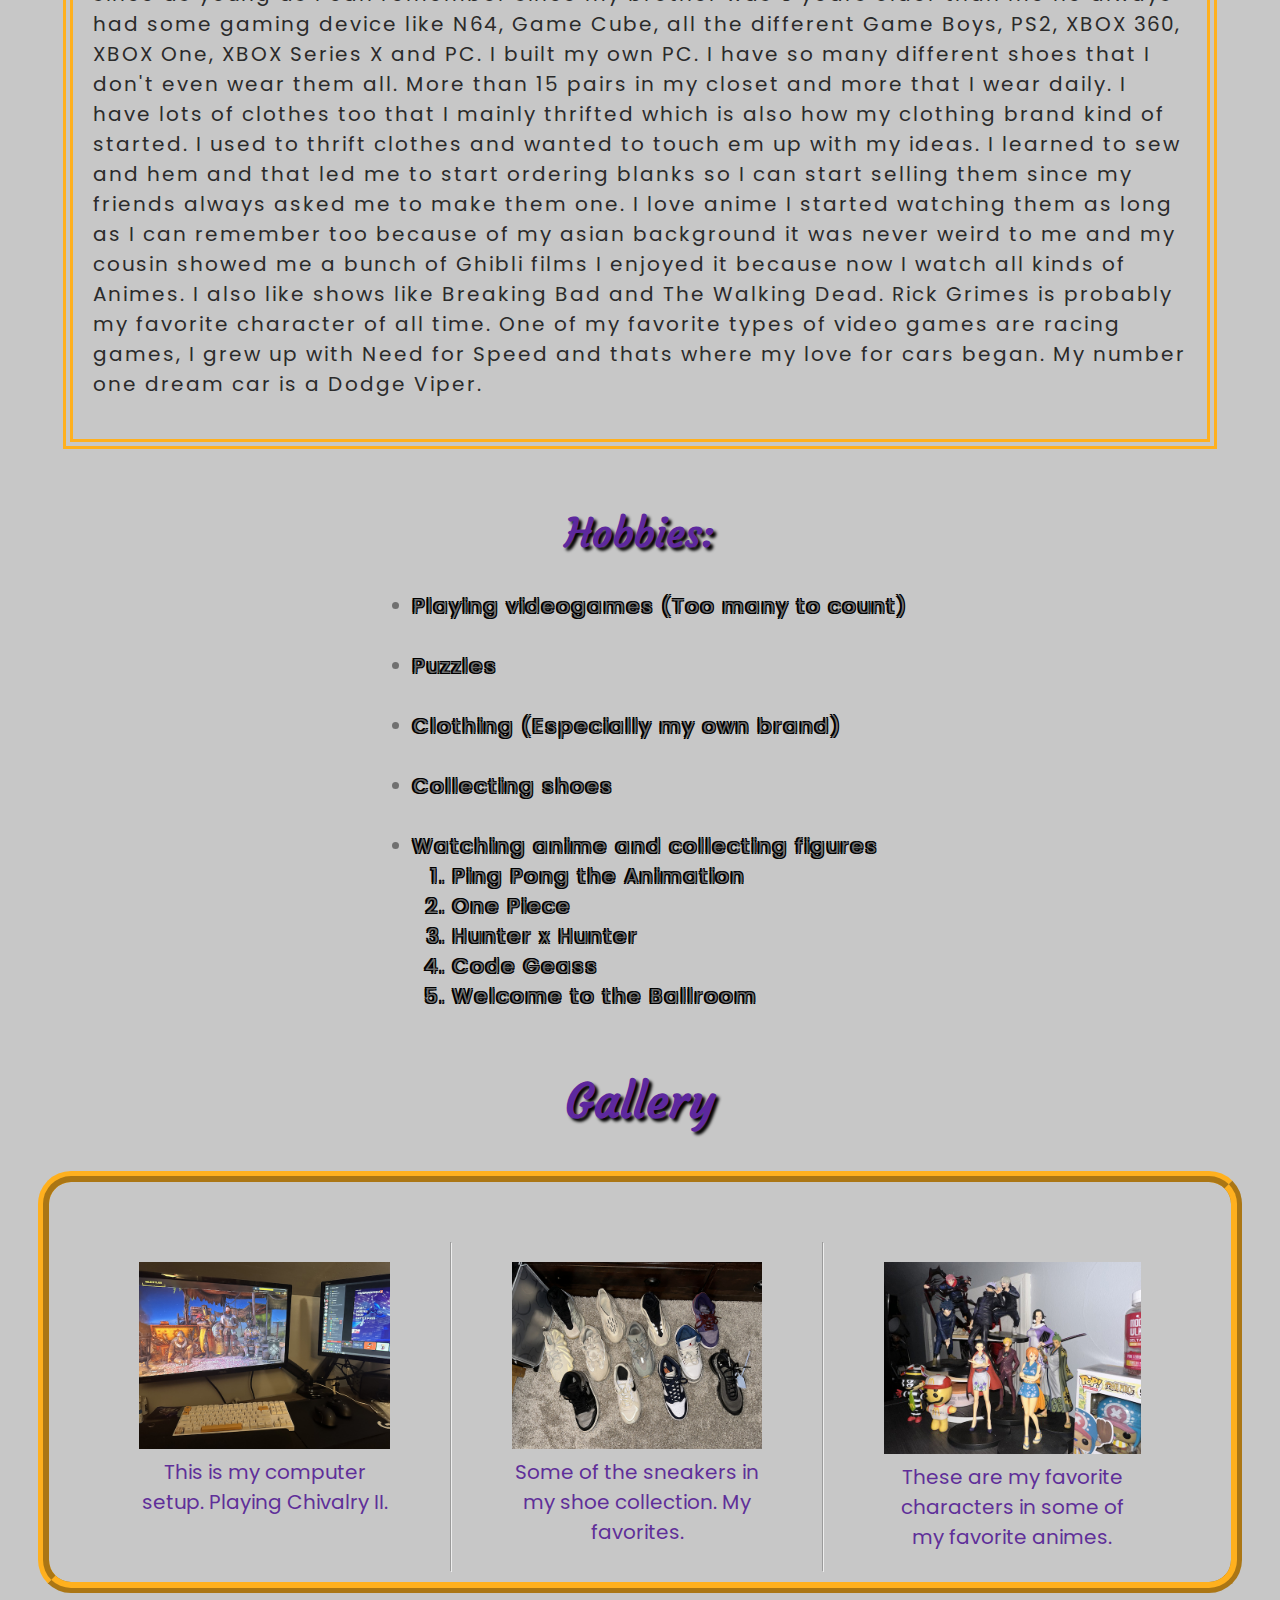
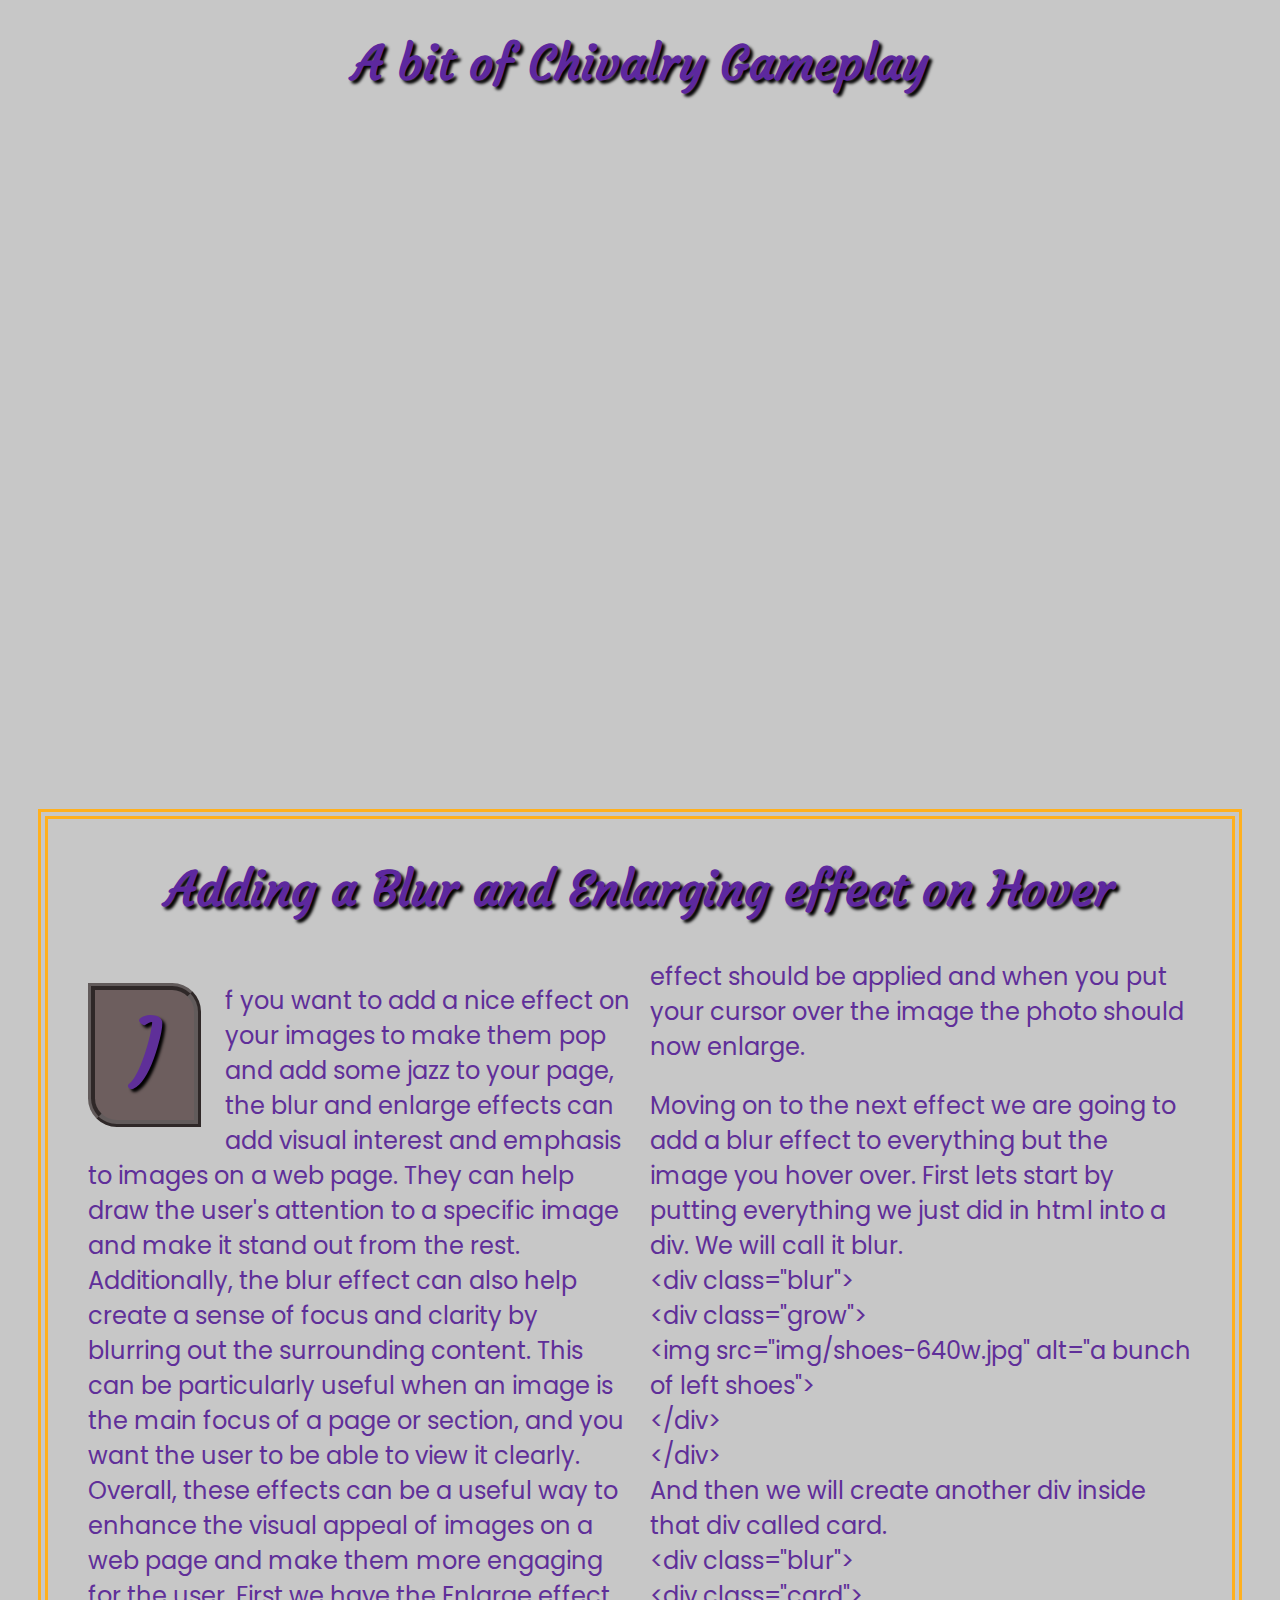
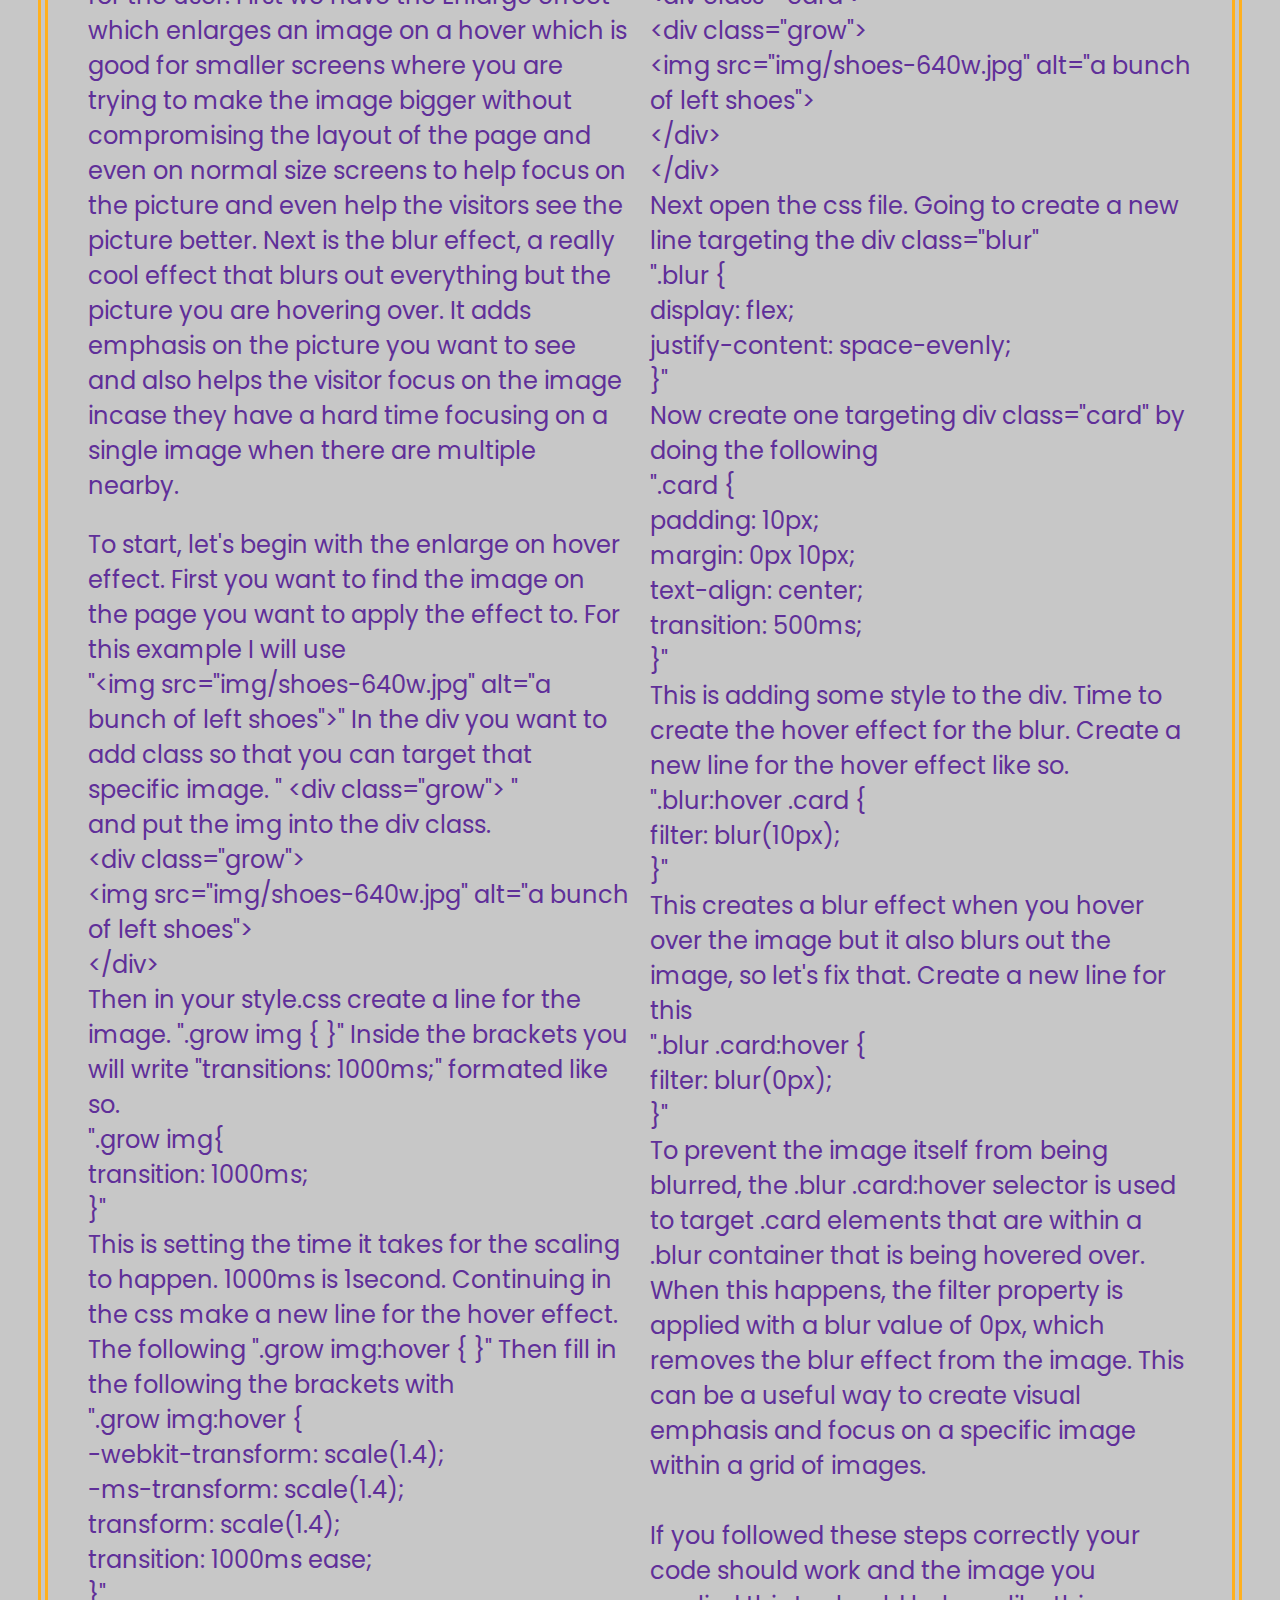
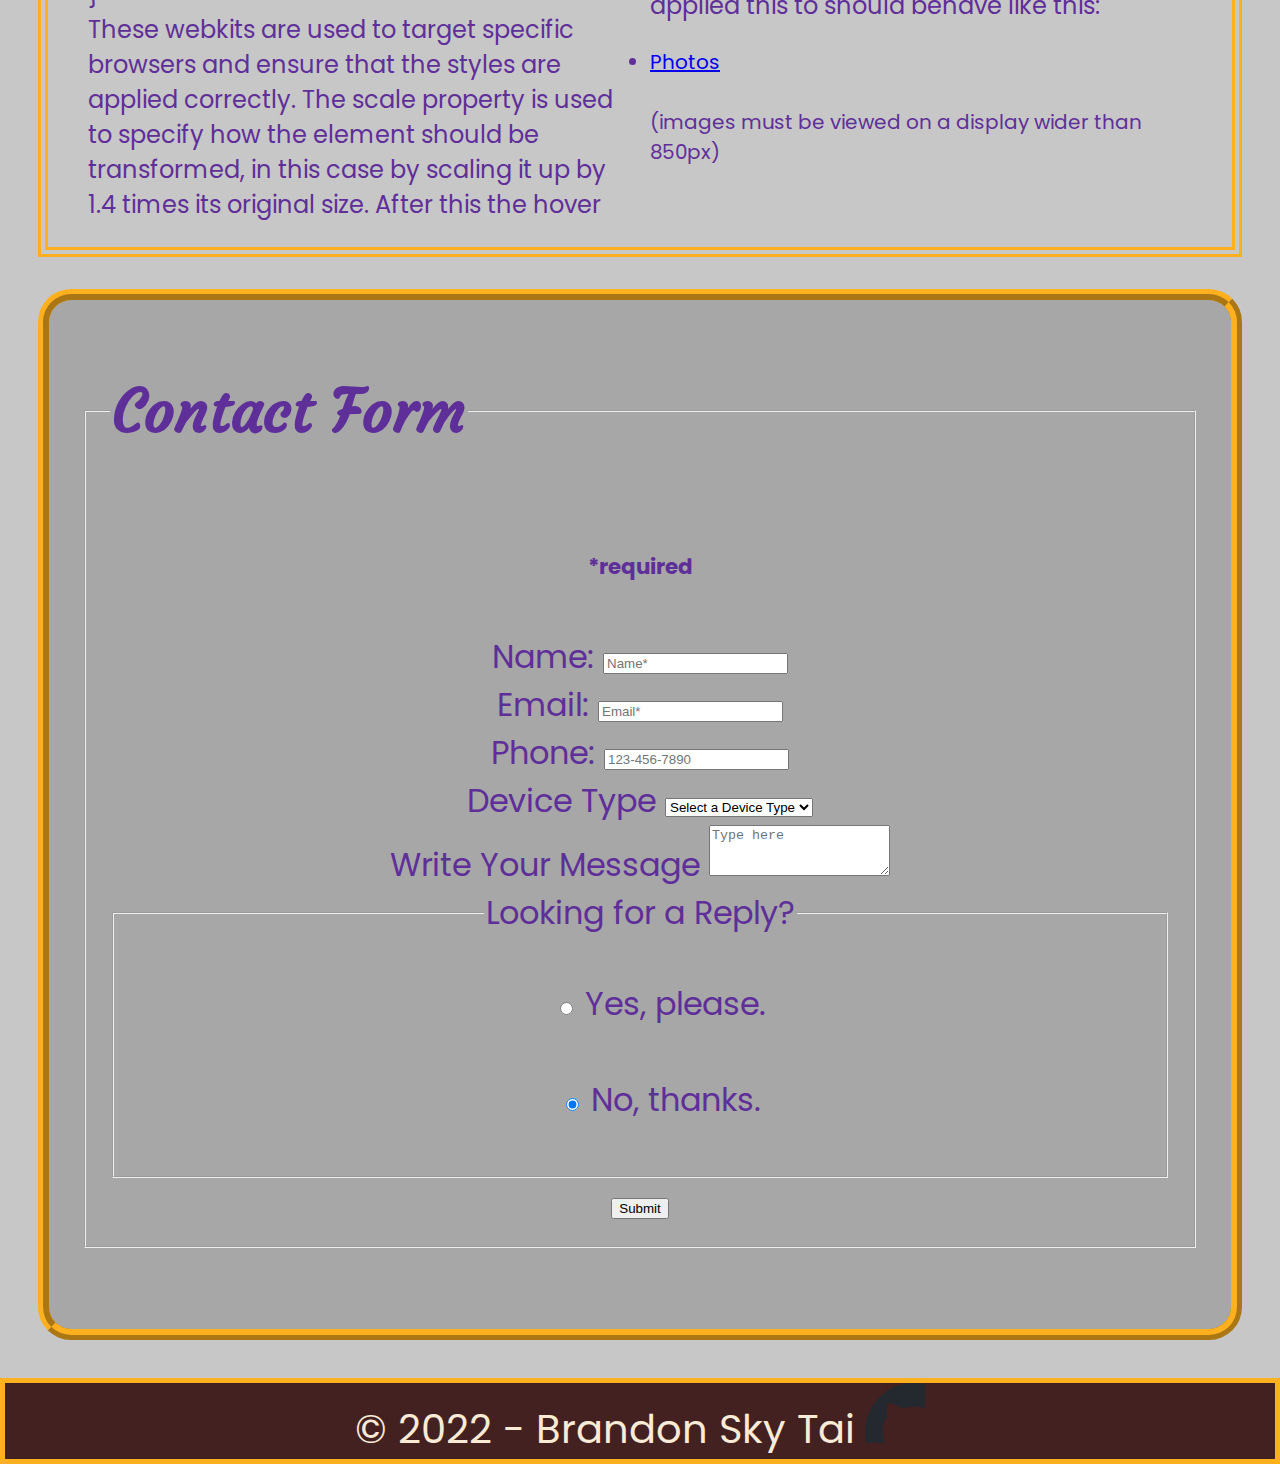
==== commit e79caa47: "Final Commit" ====
--- a/index.html
+++ b/index.html
@@ -34,11 +34,14 @@
             </label>
             <div class="logo">
                 <img src="img/logo.PNG" alt="Logo that says BST">
+            </div>
+            <div class="title">
                 <h1>About Me</h1>
             </div>
 
             <div class="navbar-links">
-                <ul>
+                <ul class="nav_menu">
+
                     <li><a href="#bio">Biography</a></li>
                     <li><a href="#gallery">Photos</a></li>
                     <li><a href="#video">Video</a></li>
@@ -55,7 +58,7 @@
 
         <section id="hero">
 
-            <img src="img/avataaars.png" alt="Harry Potter if he did not have the lightning scar that he 
+            <img src="img/picofme.jpg" alt="Harry Potter if he did not have the lightning scar that he 
         got from Voldemort on him as a avataaar">
 
             <h3>Brandon Sky Tai <br> Bound Brook, NJ </h3>
@@ -70,7 +73,8 @@
             <p>
               
                  This is my about me, so let me tell you a bit about me. My full name is Brandon Sky Tai. I am Taiwanese and Cantonese but I was born here in New Jersey. I grew up with just an older brother and my mother. 
-                I like to do a lot of things like playing video games, collecting shoes, creating designs and clothes, watching anime/movies/shows, and I love cars. Some of my dreams include being an architect or at least design my own house, and have my clothing brand gain mainstream popularity. I have a lot of passion for my brand. 
+                I like to do a lot of things like playing video games, collecting shoes, creating designs and clothes, watching anime/movies/shows with my girlfriend
+                , and I love cars. Some of my dreams include being an architect or at least design my own house, and have my clothing brand gain mainstream popularity. I have a lot of passion for my brand. 
                 I have many favorite video games I grew up playing them since as young as I can remember since my brother was 8 years older than me he always had some gaming device like N64, Game Cube, all the different Game Boys, PS2, XBOX 360, XBOX One, XBOX Series X and PC. I built my own PC. 
                 I have so many different shoes that I don't even wear them all. More than 15 pairs in my closet and more that I wear daily. I have lots of clothes too that I mainly thrifted which is also how my clothing brand kind of started. I used to thrift clothes and wanted to touch em up with my ideas. I learned to sew and hem and that led me to start 
                 ordering blanks so I can start selling them since my friends always asked me to make them one. I love anime I started watching them as long as I can remember too because of my asian background it was never weird to me and my cousin showed me a bunch of Ghibli films I enjoyed it because now I watch all kinds of Animes.
@@ -192,12 +196,14 @@
                     Now create one targeting div class="card" by doing the following<br>
                     ".card { <br> padding: 10px; <br> margin: 0px 10px; <br> text-align: center; <br> transition: 500ms; <br> }" <br> This is adding some style to the div. Time to create the hover effect for the blur. Create a new line for the hover effect like so. <br>
                     ".blur:hover .card { <br> filter: blur(10px); <br> }" <br> This creates a blur effect when you hover over the image but it also blurs out the image, so let's fix that. Create a new line for this <br> 
-                    ".profile .card:hover { <br> filter: blur(0px); <br> }" <br> To prevent the image itself from being blurred, the .profile .card:hover selector is used to target .card elements that are within a .profile container that is being hovered over. When this happens, 
+                    ".blur .card:hover { <br> filter: blur(0px); <br> }" <br> To prevent the image itself from being blurred, the .blur .card:hover selector is used to target .card elements that are within a .blur container that is being hovered over. When this happens, 
                     the filter property is applied with a blur value of 0px, which removes the blur effect from the image. This can be a useful way to create visual emphasis and focus on a specific image within a grid of images.
                 <br><br>
                 
                 
-                    If you followed these steps correctly your code should work and the image you applied this to should behave like this: <li><a href="#gallery">Photos</a></li> 
+                    If you followed these steps correctly your code should work 
+                    and the image you applied this to should behave like this: <li><a href="#gallery">Photos</a></li> 
+                    <br> (images must be viewed on a display wider than 850px)
                 </p>
             
             </article>
@@ -280,9 +286,9 @@
     <footer>
 
         &copy; 2022 - Brandon Sky Tai
-        <a href="https://github.com/RVCC-IDMX/about-me-belaltamraz">
+        <a href="https://github.com/RVCC-IDMX/about-me-BrandonSkyTai/">
             <svg width="60" height="60" xmlns="http://www.w3.org/2000/svg">
-                <path fill-rule="evenodd" clip-rule="evenodd"
+                <path 
                     d="M48.854 0C21.839 0 0 22 0 49.217c0 21.756 13.993 40.172 33.405 46.69 2.427.49 3.316-1.059 3.316-2.362 0-1.141-.08-5.052-.08-9.127-13.59 2.934-16.42-5.867-16.42-5.867-2.184-5.704-5.42-7.17-5.42-7.17-4.448-3.015.324-3.015.324-3.015 4.934.326 7.523 5.052 7.523 5.052 4.367 7.496 11.404 5.378 14.235 4.074.404-3.178 1.699-5.378 3.074-6.6-10.839-1.141-22.243-5.378-22.243-24.283 0-5.378 1.94-9.778 5.014-13.2-.485-1.222-2.184-6.275.486-13.038 0 0 4.125-1.304 13.426 5.052a46.97 46.97 0 0 1 12.214-1.63c4.125 0 8.33.571 12.213 1.63 9.302-6.356 13.427-5.052 13.427-5.052 2.67 6.763.97 11.816.485 13.038 3.155 3.422 5.015 7.822 5.015 13.2 0 18.905-11.404 23.06-22.324 24.283 1.78 1.548 3.316 4.481 3.316 9.126 0 6.6-.08 11.897-.08 13.526 0 1.304.89 2.853 3.316 2.364 19.412-6.52 33.405-24.935 33.405-46.691C97.707 22 75.788 0 48.854 0z"
                     fill="#24292f" />
             </svg>
--- a/css/style.css
+++ b/css/style.css
@@ -31,57 +31,73 @@
     text-shadow: 3px 3px 3px #000;
 }
 
-header {
-    text-align: center;
-}
-
+    header {
+    text-align: center;
+    }
+
+.title h1{
+    text-shadow:
+        -1px -1px 0 #000,
+        1px -1px 0 #000,
+        -1px 1px 0 #000,
+        1px 1px 0 #000;
+}
+
+.logo img{
+    width: 100px;
+    height: auto;
+}
 /* Hero Section */
 
 
-
+#hero,
+footer {
+    background-color: #442121;
+    color: antiquewhite;
+    border: 5px solid #FFB01E;
+    text-align: center;
+    }
 
 #hero img {
     width: 450px;
+    border: 10px ridge #91919175;
+    border-radius: 3rem;
 }
 
 /* Bio Section */
 
 
 #bio {
-    color: rgb(58, 58, 58);
+    color: rgb(43, 43, 43);
     display: block;
-    margin-left: 25px;
-    margin-right: 25px;
-    letter-spacing: 3px;
-    text-shadow:
-        -.4px -.4px 0 #000,
-        .4px -.4px 0 #000,
-        -.4px .4px 0 #000,
-        .4px .4px 0 #000;
+    border: 10px double #FFB01E;
+    margin: 25px;
+    letter-spacing: 2px;
+    padding: 20px;
+
+   
 }
 
 #bio p{
-    font-size: 15pt;
+    font-size: 18pt;
     max-width: 100%;
-    columns: 25rem;
-}
-#bio .indent {
-    color: rgb(rgba(255, 255, 255, 0), rgba(0, 128, 0, 0), rgba(0, 0, 255, 0));
-} 
+    columns: 45rem;
+}
+
 /* Hobbies Section */
 
 
 #hobbies {
-    color: rgb(255, 255, 255);
+    color: rgb(112, 112, 112);
     display: table;
     margin: 0 auto;
     text-align: left;
     margin-bottom: 20px;
     text-shadow:
-        -1px -1px 0 #000,
-        1px -1px 0 #000,
-        -1px 1px 0 #000,
-        1px 1px 0 #000;
+        -1.2px -1.2px 0 #000,
+        1.2px -1.2px 0 #000,
+        -1.2px 1.2px 0 #000,
+        1.2px 1.2px 0 #000;
 }
 
 /* Photos Section */
@@ -116,6 +132,7 @@
     font-size: 32pt;
     margin-left: auto;
     margin-right: auto;
+    margin-bottom: 25px;
 
 }
 
@@ -168,9 +185,9 @@
 
     #hero,
     footer {
-        background-color: #3d1e1e;
+        background-color: #442121;
         color: antiquewhite;
-        border: 3px solid #f1f1f1;
+        border: 5px solid #FFB01E;
         text-align: center;
 
     }
@@ -181,16 +198,143 @@
 
     }
 
+    #bio p {
+        font-size: 10pt;
+    }
+
+    #bio h4 {
+        font-size: 15pt;
+    }
+
+    #hobbies {
+        font-size: 15pt;
+    }
+
+    #video {
+        text-align: center;
+        margin-bottom: 2em;
+    }
+
+    #hero img {
+        display: block;
+        margin-top: 1em;
+        margin-left: auto;
+        margin-right: auto;
+        width: 250px;
+    }
+
+    #lit div {
+        font-size: 15pt;
+        margin-left: 2em;
+        margin-right: 2em;
+        max-width: 100%;
+        columns: 25rem;
+    }
+
+    figcaption {
+        font-size: 12pt;
+    }
+
+    #funnyVideo {
+        width: 350px;
+        height: 250px;
+    }
+
+    #litcenter p {
+        font-size: 15pt;
+    }
+
+
+}
+
+@media screen and (min-width: 410px) {
+
+    #hero,
+    footer {
+        background-color: #442121;
+        color: antiquewhite;
+        border: 5px solid #FFB01E;
+        text-align: center;
+    }
+
+    #hero h3,
+    footer {
+        font-size: 15pt;
+    }
+    
+    #bio p{
+        font-size: 10pt;
+    }
+
+    #video {
+        text-align: center;
+        margin-bottom: 2em;
+    }
+
+    #hero img {
+        display: block;
+        margin-top: 1em;
+        margin-left: auto;
+        margin-right: auto;
+        width: 300px;
+
+    }
+
     #bio div {
-        font-size: 10pt;
+        font-size: 15pt;
     }
 
     #bio h4 {
-        font-size: 15pt;
+        font-size: 20pt;
     }
 
     #hobbies {
-        font-size: 15pt;
+        font-size: 18pt;
+    }
+
+    #hobbies ul {
+        font-size: 15pt;
+        letter-spacing: 2px;
+    }
+
+
+    #lit div {
+        font-size: 15pt;
+        margin-left: 2em;
+        margin-right: 2em;
+        max-width: 100%;
+        columns: 25rem;
+    }
+
+    figcaption {
+        font-size: 15pt;
+    }
+
+    #funnyVideo {
+        width: 370px;
+        height: 240px;
+    }
+
+    #litcenter p {
+        font-size: 15pt;
+    }
+
+
+}
+
+@media screen and (min-width: 750px) {
+
+    #hero,
+    footer {
+        background-color: #442121;
+        color: antiquewhite;
+        border: 5px solid #FFB01E;
+        text-align: center;
+    }
+
+    #hero h3,
+    footer {
+        font-size: 30pt;
     }
 
     #video {
@@ -202,7 +346,25 @@
         display: block;
         margin-left: auto;
         margin-right: auto;
-        width: 200px;
+        margin-top: 2.5em;
+        width: 500px;
+        border: 10px ridge #91919175;
+        border-radius: 3rem;
+    }
+
+    #bio p {
+        font-size: 15pt;
+    }
+
+    #bio h4 {
+        font-size: 25pt;
+    }
+
+    #hobbies {
+        font-size: 25pt;
+    }
+    #hobbies {
+        font-size: 20pt;
     }
 
     #lit div {
@@ -214,149 +376,30 @@
     }
 
     figcaption {
-        font-size: 12pt;
+        font-size: 15pt;
     }
 
     #funnyVideo {
-        width: 350px;
-        height: 250px;
+        width: 600px;
+        height: 400px;
     }
 
     #litcenter p {
         font-size: 15pt;
     }
-
-
-}
-
-@media screen and (min-width: 410px) {
-
-    #hero,
-    footer {
-        background-color: #3d1e1e;
-        color: antiquewhite;
-        border: 3px solid #f1f1f1;
-        text-align: center;
-    }
-
-    #hero h3,
-    footer {
-        font-size: 15pt;
-    }
-
-    #video {
-        text-align: center;
-        margin-bottom: 2em;
-    }
+}
+
+@media screen and (min-width: 850px) {
 
     #hero img {
         display: block;
         margin-left: auto;
         margin-right: auto;
-        width: 350px;
-
-    }
-
-    #bio div {
-        font-size: 15pt;
-    }
-
-    #bio h4 {
-        font-size: 20pt;
-    }
-
-    #hobbies {
-        font-size: 18pt;
-    }
-
-    #lit div {
-        font-size: 15pt;
-        margin-left: 2em;
-        margin-right: 2em;
-        max-width: 100%;
-        columns: 25rem;
-    }
-
-    figcaption {
-        font-size: 15pt;
-    }
-
-    #funnyVideo {
-        width: 370px;
-        height: 240px;
-    }
-
-    #litcenter p {
-        font-size: 15pt;
-    }
-
-
-}
-
-@media screen and (min-width: 750px) {
-
-    #hero,
-    footer {
-        background-color: #3d1e1e;
-        color: antiquewhite;
-        border: 3px solid #f1f1f1;
-        text-align: center;
-    }
-
-    #hero h3,
-    footer {
-        font-size: 35pt;
-    }
-
-    #video {
-        text-align: center;
-        margin-bottom: 2em;
-    }
-
-    #hero img {
-        display: block;
-        margin-left: auto;
-        margin-right: auto;
+        margin-top: 2em;
         width: 600px;
-    }
-
-    #bio div {
-        font-size: 20pt;
-    }
-
-    #bio h4 {
-        font-size: 25pt;
-    }
-
-    #hobbies {
-        font-size: 25pt;
-    }
-
-    #lit div {
-        font-size: 15pt;
-        margin-left: 2em;
-        margin-right: 2em;
-        max-width: 100%;
-        columns: 25rem;
-    }
-
-    figcaption {
-        font-size: 15pt;
-    }
-
-    #funnyVideo {
-        width: 600px;
-        height: 400px;
-    }
-
-    #litcenter p {
-        font-size: 15pt;
-    }
-}
-
-@media screen and (min-width: 850px) {
-
-
+        border: 10px ridge #91919175;
+        border-radius: 3rem;
+    }
 
     #gallery {
         font-size: 15pt;
@@ -409,4 +452,5 @@
         transition: 1000ms ease;
     }
    
-}
+
+}
--- a/css/nav.css
+++ b/css/nav.css
@@ -76,11 +76,12 @@
 such that no text wraps 
 */
 
-@media screen and (min-width: 745px) {
+@media screen and (min-width: 851px) {
     .navbar{
         flex-direction: row;
         justify-content: space-between;
     }
+
     .navbar-links{
         font-size: 15pt;
     }
@@ -89,8 +90,107 @@
         display: flex;
     }
 
+    .menu {
+        display: none;
+    }
+
+    .close {
+        display: none;
+    }
+
+    #nav_checkbox {
+        display: none;
+    }
+
+    .logo {
+    display:block;
+    position:absolute;
+    left:10px;
+    top:10px;
+    }
+
+}
+
+@media screen and (max-width: 850px) {
+
+    .nav_toggle {
+        position: absolute;
+        cursor: pointer;
+        margin: 0rem 1rem;
+        align-items: right;
+    }
+    
+    .menu {
+        margin-top: 0.2rem;
+    }
+    
+    #nav_checkbox {
+        display: none;
+    }
+    
+    .nav_menu {
+        display: flex;
+        flex-direction: column;
+        gap: 2rem;
+        align-items: center;
+        margin: 1rem;
+    }
+    
+    /*
+    .nav_menu li {
+        list-style: none;
+        display: none;
+    }*/
+    
+    .nav_menu :first-child {
+        margin-right: auto;
+        display: block;
+    }
+    
+    .nav_menu a {
+        text-decoration: none;
+        color: whitesmoke;
+        font-size: 1.2rem;
+    }
+    
+    .nav img {
+        width: 1.5rem;
+        fill: aliceblue;
+    }
+
+    .nav_toggle {
+        display:block;
+        position:absolute;
+        right:10px;
+        top:10px;
+        
+    }
+
+    .navbar-links {
+        display:none;
+    }
+
+    #nav_checkbox:checked ~ .navbar-links {
+        display: block;
+    }
+    
+    .menu {
+        display: block;
+    }
+
+    #nav_checkbox:checked ~ .nav_toggle .menu {
+        display: none;
+    }
+
+    .close {
+        display: none;
+    }
+
+    #nav_checkbox:checked ~ .nav_toggle .close {
+        display: block;
+    }
+
+}
 
 
 
-
-}